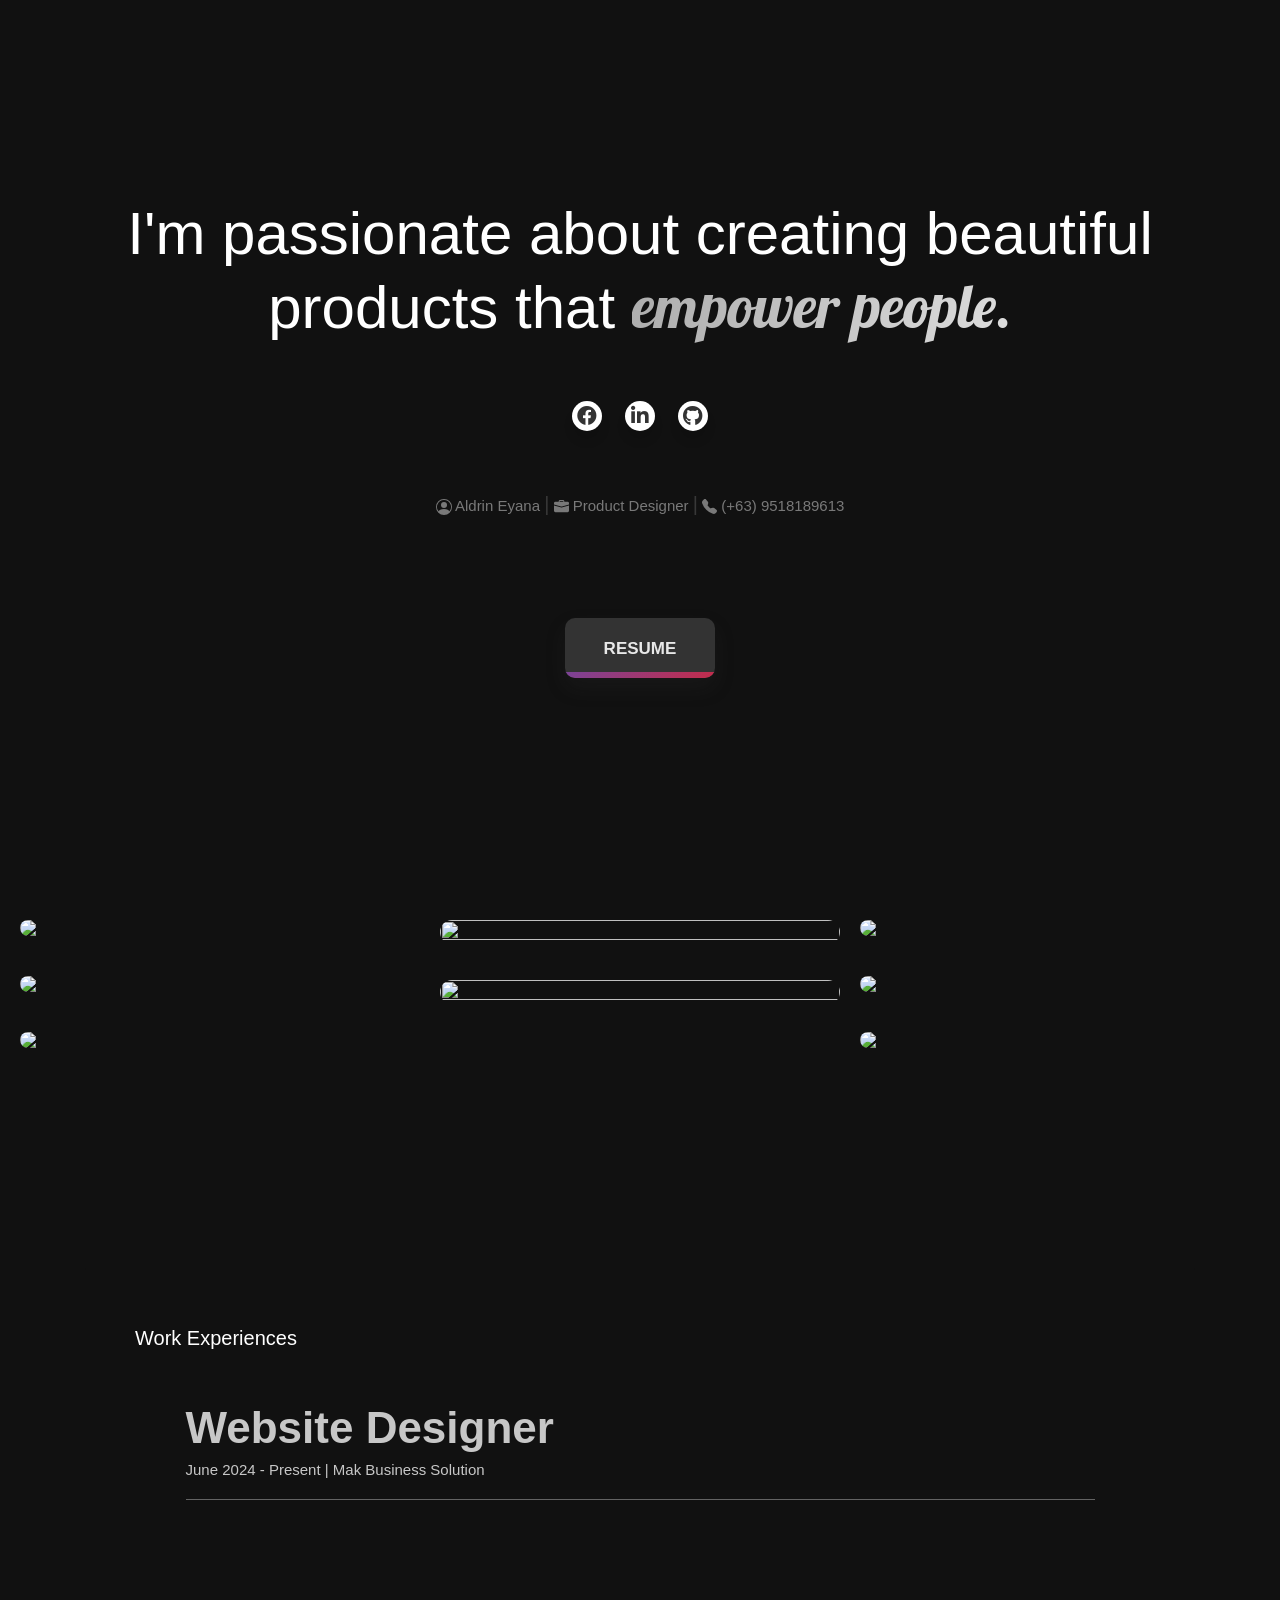
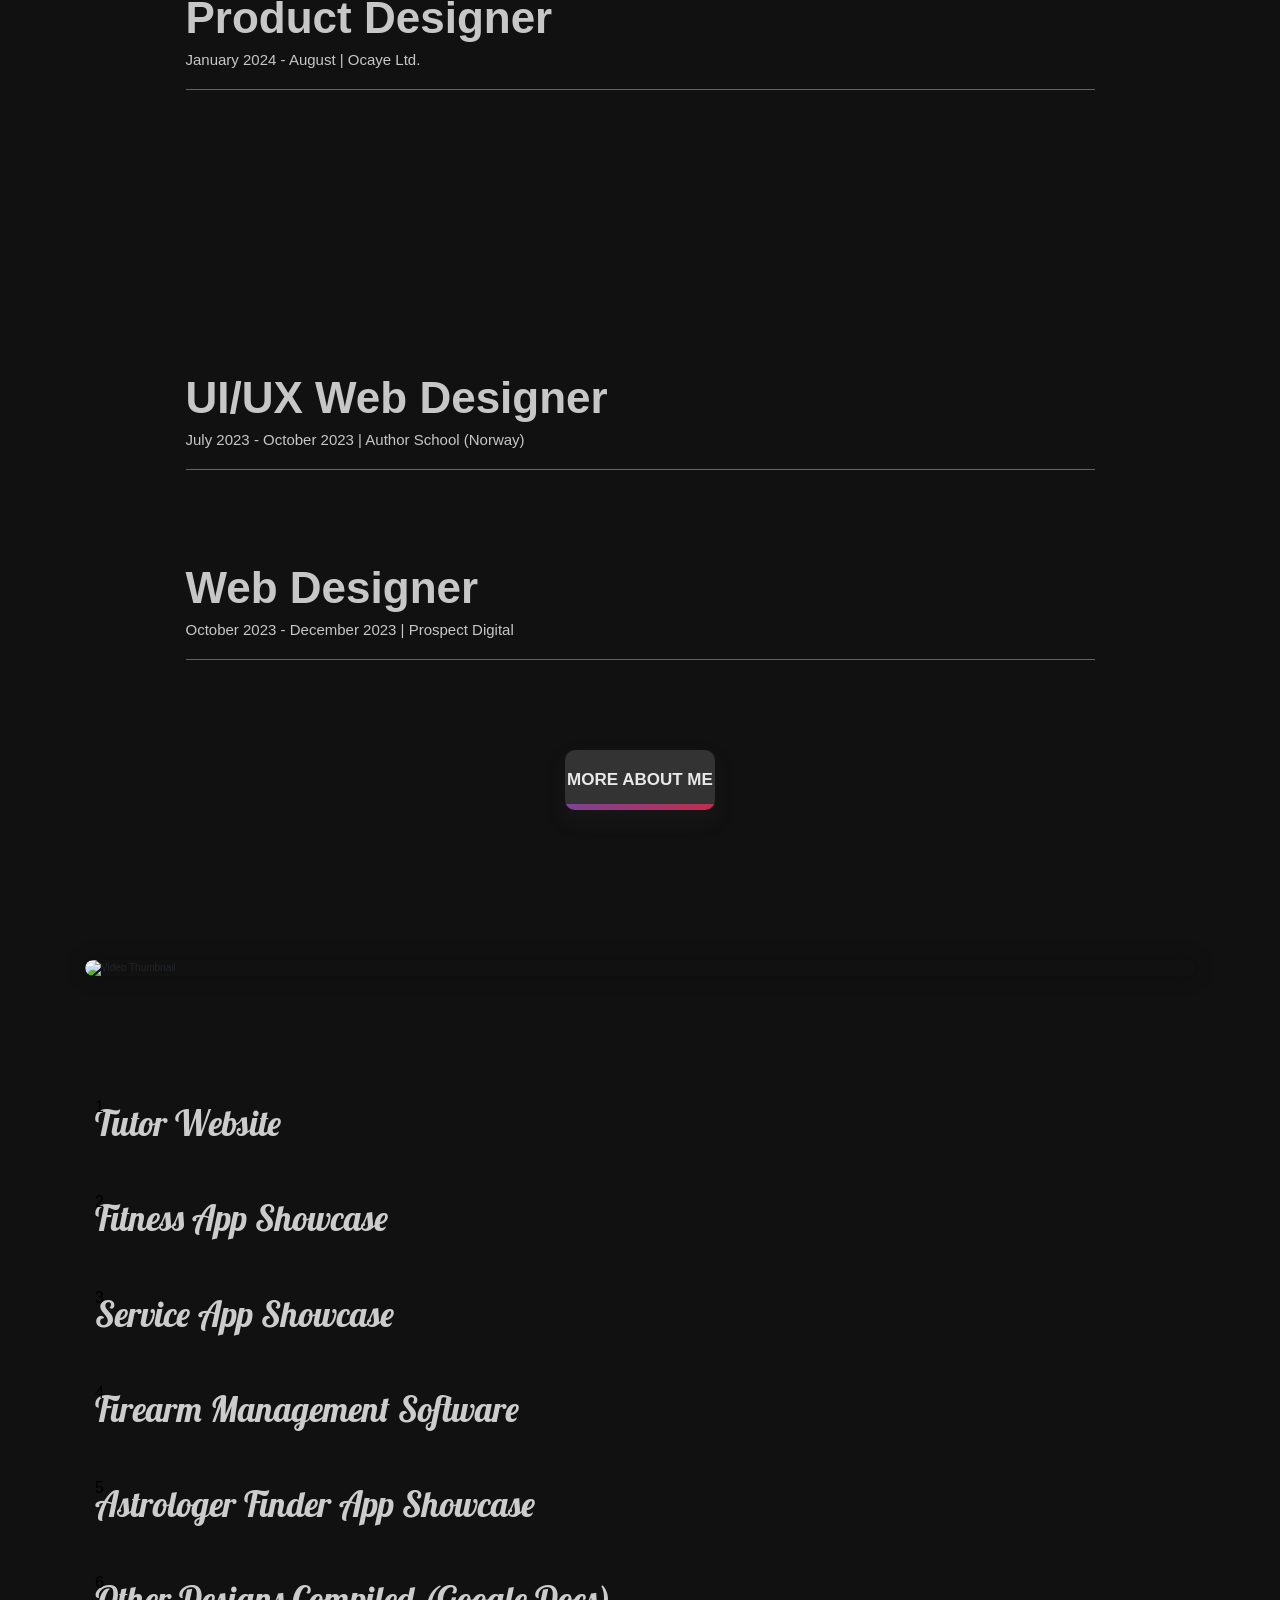
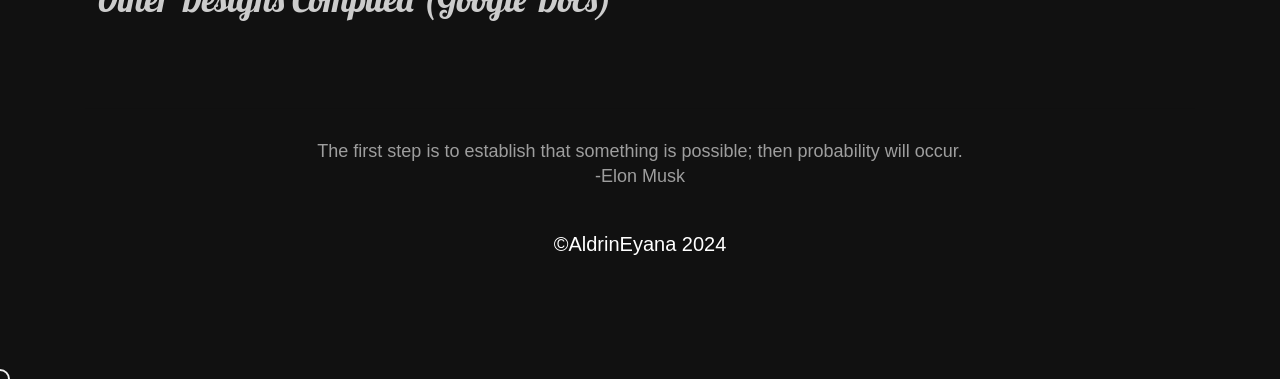
==== index.html @ d98427c7 "Update index.html" ====
<!DOCTYPE html>
<html lang="en">
   <head>
      <meta charset="UTF-8" />
      <meta http-equiv="X-UA-Compatible" content="IE=edge" />
      <meta name="viewport" content="width=device-width, initial-scale=1.0" />
      <!-- 
         - primary meta tags
         -->
      <title>Aldrin Eyana | Portfolio</title>
      <meta name="title" content="" />
      <meta name="description" content="" />
      <!-- 
         - favicon
         -->
      <link rel="shortcut icon" href="./favicon.svg" type="image/svg+xml" />
      <!-- 
         - custom css link
         -->
      <link rel="stylesheet" href="./assets/css/style.css" />
      <link rel="stylesheet" href="index.css">
      <link rel="stylesheet" href="./assets/css/bootstrap-side-modals" />
      <!-- SweetAlert CSS -->
      <link href="https://cdn.jsdelivr.net/npm/sweetalert2@10.16.6/dist/sweetalert2.min.css" rel="stylesheet">
      <!-- 
         - google font link
         -->
      <link rel="preconnect" href="https://fonts.googleapis.com" />
      <link rel="preconnect" href="https://fonts.gstatic.com" crossorigin />
      <link href="https://fonts.googleapis.com/css2?family=Jost:wght@400;500;600;700&display=swap" rel="stylesheet" />
      <!-- Font Awesome 5.15.1 CSS -->
      <link rel="stylesheet" href="https://cdnjs.cloudflare.com/ajax/libs/font-awesome/5.15.1/css/all.min.css" />
      <link href="https://cdn.jsdelivr.net/npm/bootstrap@5.3.3/dist/css/bootstrap.min.css" rel="stylesheet"
         integrity="sha384-QWTKZyjpPEjISv5WaRU9OFeRpok6YctnYmDr5pNlyT2bRjXh0JMhjY6hW+ALEwIH" crossorigin="anonymous" />
      <link rel="stylesheet" href="bootstrap-side-modals" />
      <!-- 
         - preload images
         -->
      <link rel="preload" as="image" href="./assets/images/hero-banner.png" />
      <link rel="stylesheet" href="https://cdn.jsdelivr.net/npm/bootstrap@4.6.0/dist/css/bootstrap.min.css" />
      <link rel="stylesheet" href="https://stackpath.bootstrapcdn.com/font-awesome/4.7.0/css/font-awesome.min.css" />
      <link rel="preconnect" href="https://fonts.googleapis.com" />
      <link rel="preconnect" href="https://fonts.gstatic.com" crossorigin />
      <link href="https://fonts.googleapis.com/css2?family=Concert+One&display=swap" rel="stylesheet" />
      <link rel="preconnect" href="https://fonts.googleapis.com" />
      <link rel="preconnect" href="https://fonts.gstatic.com" crossorigin />
      <link href="https://fonts.googleapis.com/css2?family=Great+Vibes&family=Lobster&family=Pacifico&display=swap"
         rel="stylesheet" />
      <script src="assets/js/script.js"></script>
       <!-- <script type="text/javascript" id="hs-script-loader" async defer src="//js-na1.hs-scripts.com/45563141.js"></script> -->

 <!-- Elfsight WhatsApp Chat | Untitled WhatsApp Chat -->
<script src="https://static.elfsight.com/platform/platform.js" async></script>
   </head>

   <div class="elfsight-app-01d2ca7a-fbf4-4eee-8827-c5cc1e001b99" data-elfsight-app-lazy></div>
   <body>
      <!-- Start of HubSpot Embed Code -->
      <!-- End of HubSpot Embed Code -->
      <!--Start of Tawk.to Script-->
      <!-- <script type="text/javascript">
         var Tawk_API=Tawk_API||{}, Tawk_LoadStart=new Date();
         (function(){
         var s1=document.createElement("script"),s0=document.getElementsByTagName("script")[0];
         s1.async=true;
         s1.src='https://embed.tawk.to/65e930008d261e1b5f69bbcf/1hobe70nu';
         s1.charset='UTF-8';
         s1.setAttribute('crossorigin','*');
         s0.parentNode.insertBefore(s1,s0);
         })();
         </script> -->
      <!--End of Tawk.to Script-->
      <!-- 
         - #HEADER
         -->
      <section class="section hero" id="home" aria-label="home">
         <div class="area">
            <ul class="circles">
               <li></li>
               <li></li>
               <li></li>
               <li></li>
               <li></li>
               <li></li>
               <li></li>
               <li></li>
               <li></li>
               <li></li>
            </ul>
            <div class="container1">
               <div class="hero-content">
                  <p class="section-text title name1"></p>
                  <h1 class="name">
                     I'm passionate about creating beautiful <br />
                     products that
                     <span class="line2"> empower people.</span>
                  </h1>
                  <div class="wrapper">
                     <a target="_blank" href="https://www.facebook.com/aldrineyana98" class="icon facebook">
                        <div class="tooltip">Facebook</div>
                        <span><i class="fab fa-facebook-f"></i></span>
                     </a>
                     <a target="_blank" href="https://www.linkedin.com/in/aldrin-eyana-1335ba26b/" class="icon instagram">
                        <div class="tooltip">LinkedIn</div>
                        <span><i class="fab fa-linkedin"></i></span>
                     </a>
                     <a target="_blank" href="https://github.com/YAPZORR" class="icon github">
                        <div class="tooltip">Github</div>
                        <span><i class="fab fa-github"></i></span>
                     </a>
                  </div>
                  <h3 class="main-name">
                     <svg xmlns="http://www.w3.org/2000/svg" width="16" height="16" fill="currentColor"
                        class="bi bi-person-circle" viewBox="0 0 16 16">
                        <path d="M11 6a3 3 0 1 1-6 0 3 3 0 0 1 6 0" />
                        <path fill-rule="evenodd"
                           d="M0 8a8 8 0 1 1 16 0A8 8 0 0 1 0 8m8-7a7 7 0 0 0-5.468 11.37C3.242 11.226 4.805 10 8 10s4.757 1.225 5.468 2.37A7 7 0 0 0 8 1" />
                     </svg>
                     Aldrin Eyana
                     <span class="divider">|</span>
                     <span class="sub-name">
                        <svg xmlns="http://www.w3.sorg/2000/svg" width="15" height="15" fill="currentColor"
                           class="bi bi-briefcase-fill" viewBox="0 0 16 16">
                           <path
                              d="M6.5 1A1.5 1.5 0 0 0 5 2.5V3H1.5A1.5 1.5 0 0 0 0 4.5v1.384l7.614 2.03a1.5 1.5 0 0 0 .772 0L16 5.884V4.5A1.5 1.5 0 0 0 14.5 3H11v-.5A1.5 1.5 0 0 0 9.5 1zm0 1h3a.5.5 0 0 1 .5.5V3H6v-.5a.5.5 0 0 1 .5-.5" />
                           <path
                              d="M0 12.5A1.5 1.5 0 0 0 1.5 14h13a1.5 1.5 0 0 0 1.5-1.5V6.85L8.129 8.947a.5.5 0 0 1-.258 0L0 6.85z" />
                        </svg>
                        Product Designer
                     </span>
                     <span class="divider">|</span>
                     <svg xmlns="http://www.w3.org/2000/svg" width="15" height="15" fill="currentColor"
                        class="bi bi-telephone-fill" viewBox="0 0 16 16">
                        <path fill-rule="evenodd"
                           d="M1.885.511a1.745 1.745 0 0 1 2.61.163L6.29 2.98c.329.423.445.974.315 1.494l-.547 2.19a.68.68 0 0 0 .178.643l2.457 2.457a.68.68 0 0 0 .644.178l2.189-.547a1.75 1.75 0 0 1 1.494.315l2.306 1.794c.829.645.905 1.87.163 2.611l-1.034 1.034c-.74.74-1.846 1.065-2.877.702a18.6 18.6 0 0 1-7.01-4.42 18.6 18.6 0 0 1-4.42-7.009c-.362-1.03-.037-2.137.703-2.877z" />
                     </svg>
                     (+63) 9518189613
                  </h3>
                  <a href="https://drive.google.com/file/d/1TAyb5X_wGf5dtT7Y1Hn2b3Nnw-lLpCvC/view?usp=sharing" target="_blank"> <button class="button"></button></a>
               </div>
            </div>
         </div>
      </section>

      
      <!-- Project Section -->
      <section class="project-section service has-shape" id="services" aria-label="service">
         <div class="album">
            <div class="responsive-container-block bg">
               <div class="responsive-container-block img-cont">
                  <div class="img img-container">
                     <img class="img blur-img" src="https://media0.giphy.com/media/v1.Y2lkPTc5MGI3NjExdjFnMWoyb2F2ZmZka202eDVpN2dmeWU2bmR5YXlybWo0cGFyd21tNyZlcD12MV9pbnRlcm5hbF9naWZfYnlfaWQmY3Q9Zw/3BlDZCAapaiPtyzpdC/giphy.gif" data-toggle="modal"
                        data-target="#right_modal_xl1" type="button" data-toggle="modal" data-target="#right_modal_xl1" />
                     <span data-toggle="modal" data-target="#right_modal_xl1" type="button" data-toggle="modal"
                        data-target="#right_modal_x1l" style="font-size: 2rem" class="eye-icon">View Details</span>
                  </div>
                  <div class="img img-container">
                     <img class="img blur-img" src="https://media2.giphy.com/media/v1.Y2lkPTc5MGI3NjExeHNtdmRzcGI5NHJwbnlxN3F5MWZoZHYwcnQ0MTZnaTNoOXBkb2QwaSZlcD12MV9pbnRlcm5hbF9naWZfYnlfaWQmY3Q9Zw/GCu4SdThLFBGdiq0Fl/giphy.gif" data-toggle="modal"
                        data-toggle="modal" data-target="#right_modal_xl2" type="button" data-toggle="modal"
                        data-target="#right_modal_xl2" />
                     <span data-toggle="modal" data-target="#right_modal_xl2" type="button" data-toggle="modal"
                        data-target="#right_modal_xl2" style="font-size: 2rem" class="eye-icon">View Details</span>
                  </div>
                  <div class="img img-container">
                     <img class="img img-last blur-img" src="https://media3.giphy.com/media/v1.Y2lkPTc5MGI3NjExZnlhdGluZHRvNHZld2g2cDh6YjltMnU1YjBqdDBrbmE1dXhzYnNhNiZlcD12MV9pbnRlcm5hbF9naWZfYnlfaWQmY3Q9Zw/GsAlsUoa3xLGgmX3wf/giphy.gif"
                        data-toggle="modal" data-toggle="modal" data-target="#right_modal_xl3" type="button" data-toggle="modal"
                        data-target="#right_modal_xl3" />
                     <span data-toggle="modal" data-target="#right_modal_xl3" type="button" data-toggle="modal"
                        data-target="#right_modal_xl3" style="font-size: 2rem" class="eye-icon">View Details</span>
                  </div>
               </div>
               <div class="responsive-container-block img-cont">
                  <div class="img img-container">
                     <img class="img img-big blur-img" src="https://media3.giphy.com/media/v1.Y2lkPTc5MGI3NjExYnI5bDlhbjR3cDJtYXNvbDZkejVwMDJidDhwNmowYjJ3N2FyMTNoayZlcD12MV9pbnRlcm5hbF9naWZfYnlfaWQmY3Q9Zw/7i1EV0Tj38DIKsWjyq/giphy.gif"
                        data-toggle="modal" data-toggle="modal" data-target="#right_modal_xl4" type="button" data-toggle="modal"
                        data-target="#right_modal_xl4" />
                     <span data-toggle="modal" data-target="#right_modal_xl4" type="button" data-toggle="modal"
                        data-target="#right_modal_xl4" style="font-size: 2rem" class="eye-icon">View Details</span>
                  </div>
                  <div class="img img-container">
                     <img class="img img-big img-last blur-img" src="https://media4.giphy.com/media/v1.Y2lkPTc5MGI3NjExbWd1MWxudXpiMnUyZGFkYXdoamU5cHAya2RrOWczdWprNHNnM3h4eiZlcD12MV9pbnRlcm5hbF9naWZfYnlfaWQmY3Q9Zw/M6vlcJFlLTKegNbNKm/source.gif"
                        data-toggle="modal" data-toggle="modal" data-target="#right_modal_xl5" type="button" data-toggle="modal"
                        data-target="#right_modal_xl5" />
                     <span data-toggle="modal" data-target="#right_modal_xl5" type="button" data-toggle="modal"
                        data-target="#right_modal_xl5" style="font-size: 2rem" class="eye-icon">View Details</span>
                  </div>
               </div>
               <div class="responsive-container-block img-cont">
                  <div class="img img-container">
                     <img class="img blur-img" src="https://media2.giphy.com/media/v1.Y2lkPTc5MGI3NjExMGNtYWYzNTAzYmMzZHYyMjc1bHFuY3lsYXN4ajc3MDlnaGF0dHVwOSZlcD12MV9pbnRlcm5hbF9naWZfYnlfaWQmY3Q9Zw/DVhhzSnK6fMibzfokd/giphy.gif"
                        data-toggle="modal" data-toggle="modal" data-target="#right_modal_xl6" type="button" data-toggle="modal"
                        data-target="#right_modal_xl6" />
                     <span data-toggle="modal" data-target="#right_modal_xl6" type="button" data-toggle="modal"
                        data-target="#right_modal_xl6" style="font-size: 2rem" class="eye-icon">View Details</span>
                  </div>
                  <div class="img img-container">
                     <img class="img blur-img" src="https://media1.giphy.com/media/v1.Y2lkPTc5MGI3NjExNmZvYXBvMHEzY2Fyb2Y1cnBmdWt2YmQ4b3VheHlzc2R5djNrMjNwYSZlcD12MV9pbnRlcm5hbF9naWZfYnlfaWQmY3Q9Zw/j1LVGX1wT8IOUbbtiB/giphy.gif" data-toggle="modal"
                        data-toggle="modal" data-target="#right_modal_xl7" type="button" data-toggle="modal"
                        data-target="#right_modal_xl7" />
                     <span data-toggle="modal" data-target="#right_modal_xl7" type="button" data-toggle="modal"
                        data-target="#right_modal_xl7" style="font-size: 2rem" class="eye-icon">View Details</span>
                  </div>
                  <div class="img img-container">
                     <img class="img blur-img" src="https://i.postimg.cc/4Nr30CWZ/chrome-ri-FEpx-Rznm.gif" data-toggle="modal"
                        data-toggle="modal" data-target="#right_modal_xl8" type="button" data-toggle="modal"
                        data-target="#right_modal_xl8" />
                     <span data-toggle="modal" data-target="#right_modal_xl8" type="button" data-toggle="modal"
                        data-target="#right_modal_xl8" style="font-size: 2rem" class="eye-icon">View Details</span>
                  </div>
               </div>
            </div>
         </div>
      </section>
      <!-- modal1 -->
      <div class="modal modal-right fade" id="right_modal_xl1" tabindex="-1" role="dialog"
         aria-labelledby="right_modal_xl1">
      <div class="modal-dialog modal-xl" role="document">
      <div class="modal-content">
      <div class="modal-header1">
         <button type="button" class="close" data-dismiss="modal" aria-label="Close" style="color: white">
         close
         </button>
      </div>
      <!-- modal 1 -->
      <div class="modal-body">
         <div class="modal-video2">
            <!-- Add responsive wrapper class to the video-wrapper1 div -->
            <div class="embed-responsive embed-responsive-16by9">
               <!-- Add responsive video class to the video-thumbnail1 img -->
               <img src="https://media3.giphy.com/media/v1.Y2lkPTc5MGI3NjExeDQ0MTltMXQza3R6ZnhpZDcwdG54MzZneHkyeDRjMmh3azcwbjdlaiZlcD12MV9pbnRlcm5hbF9naWZfYnlfaWQmY3Q9Zw/Lic2G90YZMkxhqTXEt/giphy.gif" alt="Video Thumbnail"
                  class="embed-responsive-item video-thumbnail1" />
            </div>
         </div>
         <h5 class="modal-title">ORDERCAKE APP</h5>
         <br />
         <div class="table-center">
            <table>
               <thead>
                  <tr>
                     <th class="table-head" scope="col">Service</th>
                     <th class="table-head" scope="col">Deliverables</th>
                     <th class="table-head" scope="col">Links</th>
                     <th class="table-head" scope="col">Status</th>
                  </tr>
               </thead>
               <tbody>
                  <tr>
                     <td data-label="Account">Landing Page Design</td>
                     <td data-label="Due Date">Website and Application</td>
                     <td data-label="Amount">
                        <a class="links" href="https://ordercake.app/artist-app/" target="_blank">
                           Website
                           <svg xmlns="http://www.w3.org/2000/svg" width="16" height="16" fill="currentColor"
                              class="bi bi-arrow-right-short" viewBox="0 0 16 16">
                              <path fill-rule="evenodd"
                                 d="M4 8a.5.5 0 0 1 .5-.5h5.793L8.146 5.354a.5.5 0 1 1 .708-.708l3 3a.5.5 0 0 1 0 .708l-3 3a.5.5 0 0 1-.708-.708L10.293 8.5H4.5A.5.5 0 0 1 4 8" />
                           </svg>
                        </a>
                     </td>
                     <td data-label="Amount">In Development</td>
                  </tr>
                  <tr>
                     <td scope="row" data-label="Account">Mobile App Design</td>
                     <td data-label="Due Date"></td>
                     <td data-label="Amount"></td>
                  </tr>
                  <tr>
                     <td scope="row" data-label="Account">Interface Design</td>
                     <td data-label="Due Date"></td>
                     <td data-label="Amount"></td>
                  </tr>
                  <tr>
                     <td scope="row" data-label="Acount">
                        User Experience Design
                     </td>
                     <td data-label="Due Date"></td>
                     <td data-label="Amount"></td>
                  </tr>
               </tbody>
            </table>
            <hr class="solid" />
            <div class="description">
               <h2 class="sub-description">
                  Embark On A Feature-Rich Adventure With Our App, Sparking
                  Endless Possibilities!
               </h2>
               <br />
               <hr class="solid1" />
               <br />
               <h2>Audience</h2>
               <br />
               <p>
                  OrderCake is a white-label app designed for cake bakers and
                  enthusiasts. It offers a user-friendly interface, customizable
                  features, and a seamless experience for designing, ordering,
                  and enjoying cakes. This versatile platform aims to
                  revolutionize the cake industry by catering to the unique
                  needs of both professionals and consumers, making the entire
                  process enjoyable and efficient.
               </p>
               <br />
               <h2>Challenges and Solutions.</h2>
               <br />
               <p>
                  Recognizing the challenges in engaging clients to design and
                  order cakes through both our website and app, we've
                  strategically devised a solution. Our approach involves the
                  creation of a neutral and user-friendly app, designed to
                  captivate a broader audience within the cake industry. This
                  innovative solution aims to streamline the process, making it
                  more accessible and engaging for clients to unleash their
                  creativity and seamlessly place cake orders. By implementing
                  this neutral app, we anticipate a substantial increase in
                  client participation, fostering a more dynamic and interactive
                  experience in the ever-evolving world of cake design and
                  ordering.
               </p>
            </div>
            <div class="modal-video2">
               <!-- Add responsive wrapper class to the video-wrapper1 div -->
               <div class="embed-responsive embed-responsive-16by9">
                  <!-- Add responsive video class to the video-thumbnail1 img -->
                  <img src="https://i.postimg.cc/7L1QQGLp/chrome-o-FNbm-Yqzj-S.gif" alt="Video Thumbnail"
                     class="embed-responsive-item video-thumbnail1 video-phone" style="height: 80%" />
               </div>
            </div>
            <hr class="solid" />
            <div class="description">
               <h2 class="sub-description">
                  OrderCake App - A white-label app designed for cake bakers and
                  consumers.
               </h2>
               <p class="faq-content">
                  <svg xmlns="http://www.w3.sorg/2000/svg" width="15" height="15" fill="currentColor"
                     class="bi bi-briefcase-fill" viewBox="0 0 16 16">
                     <path
                        d="M6.5 1A1.5 1.5 0 0 0 5 2.5V3H1.5A1.5 1.5 0 0 0 0 4.5v1.384l7.614 2.03a1.5 1.5 0 0 0 .772 0L16 5.884V4.5A1.5 1.5 0 0 0 14.5 3H11v-.5A1.5 1.5 0 0 0 9.5 1zm0 1h3a.5.5 0 0 1 .5.5V3H6v-.5a.5.5 0 0 1 .5-.5" />
                     <path
                        d="M0 12.5A1.5 1.5 0 0 0 1.5 14h13a1.5 1.5 0 0 0 1.5-1.5V6.85L8.129 8.947a.5.5 0 0 1-.258 0L0 6.85z" />
                  </svg>
                  Ocaye Ltd. <br />
                  <br />
               </p>
               <hr class="solid1" />
               <br />
               <h2>Introducing Enhanced Collaborative Design:</h2>
               <br />
               <p>
                  In our continuous efforts to elevate the user experience,
                  we're excited to unveil a groundbreaking feature—Enhanced
                  Collaborative Design. This innovative addition empowers
                  clients to collaborate seamlessly in real-time, enabling them
                  to co-create unique cake designs effortlessly.
               </p>
               <br />
               <h2>Collaborative Innovation in Action:</h2>
               <br />
               <p>
                  I am actively collaborating with my manager to seamlessly
                  transform their vision into reality. Despite the ongoing
                  development phase of the project, I am engaged in a collective
                  effort with other skilled Flutter programmers. Together, we
                  are working cohesively to enhance and refine the project,
                  ensuring that every aspect aligns with the envisioned idea.
                  This collaborative approach not only promotes a dynamic and
                  efficient workflow but also contributes to the overall success
                  and innovation of the project.
               </p>
               <BR></BR>
               <h2>Design System</h2>
               <br />
               <div class="modal-video2">
                  <!-- Add responsive wrapper class to the video-wrapper1 div -->
                  <div class="embed-responsive embed-responsive-16by9">
                     <!-- Add responsive video class to the video-thumbnail1 img -->
                     <img src="https://i.postimg.cc/mZVbypCR/Thumbnail-Vibes-1.png" alt="Video Thumbnail"
                        class="embed-responsive-item video-thumbnail1 video-phone" />
                  </div>
               </div>
               <div id="work" class="section">
                  <div class="container">
                     <div class="row">
                        <div class="col-md-12 wow bounce">
                           <h2>What I did</h2>
                           <br><br>
                        </div>
                     </div>
                     <div class="row">
                        <div class="col-md-6 col-xs-11 wow fadeInUp" data-wow-delay="0.6s">
                           <div class="media">
                              <div class="media-body">
                                 <h3 class="media-heading">
                                    <i class="fa">1</i><br><br> Meeting and Design Discussion
                                 </h3>
                                 <p class="process">
                                    I participated in a team discussion to outline the app's process
                                    and features. Collaboratively, we deliberated on the intricate
                                    details to ensure a comprehensive approach. Our goal was to enhance
                                    functionality and user experience, paving the way for a successful
                                    and innovative application.
                                 </p>
                              </div>
                           </div>
                        </div>
                        <div class="col-md-6 work-divider col-xs-11 wow fadeInUp" data-wow-delay="0.6s">
                           <div class="media">
                              <div class="media-body">
                                 <h3 class="media-heading">
                                    <i class="fa ">2</i> <br><br>Searching design inspiration
                                 </h3>
                                 <p class="process">I often seek design inspiration for unfamiliar projects. 
                                    The concept of a white-label app is novel to me, and exploring its possibilities
                                    adds an exciting dimension to my design exploration.
                                 </p>
                              </div>
                           </div>
                        </div>
                        <div class="col-md-6  col-xs-11 wow fadeInUp" data-wow-delay="0.6s">
                           <div class="media">
                              <div class="media-body">
                                 <h3 class="media-heading">
                                    <i class="fa ">3</i> <br><br>WireFraming
                                 </h3>
                                 <p class="process">In the majority of my projects, I typically craft low-fidelity
                                    designs to elucidate the user process effectively. These simplified 
                                    representations serve as a concise yet comprehensive means of conveying the
                                    intended user journey and system interactions.
                                 </p>
                              </div>
                           </div>
                        </div>
                        <div class="col-md-6  work-divider col-xs-11 wow fadeInUp" data-wow-delay="0.6s">
                           <div class="media">
                              <div class="media-body">
                                 <h3 class="media-heading">
                                    <i class="fa ">4</i> <br><br>High Fidelity Design
                                 </h3>
                                 <p class="process">Transitioning from low fidelity, I elevate my design approach to high 
                                    fidelity, incorporating detailed visual elements, polished aesthetics, and precise interactions.
                                    This refined stage ensures a more accurate representation of the final product, offering a 
                                    comprehensive and visually compelling user experience.
                                 </p>
                              </div>
                           </div>
                        </div>
                     </div>
                  </div>
               </div>
               <br />
               <h2>What I Learned About the Project</h2>
               <br />
               <p>
                  I've learned the importance of meticulously paying attention to every detail of a project. Additionally, 
                  I've honed the skill of integrating research and seeking design inspiration, particularly for unfamiliar 
                  projects. This approach ensures a comprehensive understanding and a well-rounded execution of design concepts.
               </p>
               <br>
               <br>
               <hr class="solid1" />
               <h2 class="sub-description other-projects">
                  <br>
                  You Can Also Visit My Other Related Design Projects
               </h2>
               <div id="work" class="section">
                  <div class="container">
                     <div class="row">
                        <div class="col-md-6 col-xs-11 wow fadeInUp" data-wow-delay="0.6s">
                           <div class="media">
                              <div class="media-body">
                                 <ul class="custom-list">
                                    <li class="custom-item">
                                       <a href="https://www.figma.com/file/FGO12Vx5hjAI4sgnK1OdrP/Agentone-App-(1)?type=design&node-id=0-1&mode=design&t=eqLLlXqlwR3aREmp-0" target="_blank" rel="noopener noreferrer"><img class="project-list" src="https://i.postimg.cc/HLFBN9rV/chrome-ye1-XFGl-PBw.gif" alt="Placeholder Image"></a> 
                                       <h3 class="list-title">
                                          Real Estate App <br> 
                                          <span>
                                             <p>White Label App 2024</p>
                                          </span>
                                       </h3>
                                    </li>
                                 </ul>
                              </div>
                           </div>
                        </div>
                        <div class="col-md-6 col-xs-11 wow fadeInUp" data-wow-delay="0.6s">
                           <div class="media">
                              <div class="media-body">
                                 <ul class="custom-list">
                                    <li class="custom-item">
                                       <a href="https://play.google.com/store/apps/details?id=com.apps2030.apps2030" target="_blank" rel="noopener noreferrer"><img class="project-list" src="https://i.postimg.cc/T3LvyfJK/chrome-QTw-Jj-C0-TLC.gif" alt="Placeholder Image"></a> 
                                       <h3 class="list-title">
                                          2030 App <br> 
                                          <span>
                                             <p>Service App</p>
                                          </span>
                                       </h3>
                                    </li>
                                 </ul>
                              </div>
                           </div>
                        </div>
                        <div class="col-md-6 col-xs-11 wow fadeInUp" data-wow-delay="0.6s">
                           <div class="media">
                              <div class="media-body">
                                 <ul class="custom-list">
                                    <li class="custom-item">
                                       <a href="https://play.google.com/store/apps/details?id=com.driverahli.driverahli" target="_blank" rel="noopener noreferrer"><img class="project-list" src="https://i.postimg.cc/xjs1PChQ/Screenshot-2024-03-14-191048.png" alt="Placeholder Image"></a>
                                       <h3 class="list-title">
                                          Driver Your Name <br> 
                                          <span>
                                             <p>White Label App 2024</p>
                                          </span>
                                       </h3>
                                    </li>
                                 </ul>
                              </div>
                           </div>
                        </div>
                        <div class="col-md-6 col-xs-11 wow fadeInUp" data-wow-delay="0.6s">
                           <div class="media">
                              <div class="media-body">
                                 <ul class="custom-list">
                                    <li class="custom-item">
                                       <a href="https://www.figma.com/file/iq7cw9XuxCSz1lYuKBIkVT/School-App?type=design&node-id=0-1&mode=design&t=WKafYOPQsnbu6DoI-0" target="_blank" rel="noopener noreferrer"><img class="project-list" src="https://i.postimg.cc/4x9Q0LCJ/Screenshot-2024-03-14-175532.png" alt="Placeholder Image"></a>
                                       <h3 class="list-title">
                                          Student Monitoring App <br> 
                                          <span>
                                             <p>school app</p>
                                          </span>
                                       </h3>
                                    </li>
                                 </ul>
                              </div>
                           </div>
                        </div>
                     </div>
                  </div>
               </div>
               <div>
                  <div class="carousel ">
                     <ul class="slides">
                        <input type="radio" name="radio-buttons" id="img-7" checked />
                        <li class="slide-container">
                           <div class="slide-image">
                              <img  class="img-fluid" src="https://i.postimg.cc/s2wF466b/Group-20-Copy.png">
                           </div>
                           <div class="carousel-controls">
                              <label for="img-12" class="prev-slide">
                              <span>&lsaquo;</span>
                              </label>
                              <label for="img-8" class="next-slide">
                              <span>&rsaquo;</span>
                              </label>
                           </div>
                        </li>
                        <input type="radio" name="radio-buttons" id="img-8" />
                        <li class="slide-container">
                           <div class="slide-image">
                              <img class="img-fluid" src="https://i.postimg.cc/NGyMLmLQ/Group-21.png">
                           </div>
                           <div class="carousel-controls">
                              <label for="img-7" class="prev-slide">
                              <span>&lsaquo;</span>
                              </label>
                              <label for="img-9" class="next-slide">
                              <span>&rsaquo;</span>
                              </label>
                           </div>
                        </li>
                        <input type="radio" name="radio-buttons" id="img-9" />
                        <li class="slide-container">
                           <div class="slide-image">
                              <img class="img-fluid" src="https://i.postimg.cc/MHfhxW68/Group-18-1-Copy.png">
                           </div>
                           <div class="carousel-controls">
                              <label for="img-9" class="prev-slide">
                              <span>&lsaquo;</span>
                              </label>
                              <label for="img-10" class="next-slide">
                              <span>&rsaquo;</span>
                              </label>
                           </div>
                        </li>
                        <input type="radio" name="radio-buttons" id="img-10" />
                        <li class="slide-container">
                           <div class="slide-image">
                              <img class="img-fluid" src="https://i.postimg.cc/8552KRxc/Group-14-1.png">
                           </div>
                           <div class="carousel-controls">
                              <div class="carousel-controls">
                                 <label for="img-9" class="prev-slide">
                                 <span>&lsaquo;</span>
                                 </label>
                                 <label for="img-11" class="next-slide">
                                 <span>&rsaquo;</span>
                                 </label>
                              </div>
                        </li>
                        <input type="radio" name="radio-buttons" id="img-11" />
                        <li class="slide-container">
                        <div class="slide-image">
                        <img class="img-fluid" src="https://i.postimg.cc/mD500cGw/Group-11-1-Copy.png">
                        </div>
                        <div class="carousel-controls">
                        <div class="carousel-controls">
                        <label for="img-10" class="prev-slide">
                        <span>&lsaquo;</span>
                        </label>
                        <label for="img-12" class="next-slide">
                        <span>&rsaquo;</span>
                        </label>
                        </div>
                        </li>
                        <input type="radio" name="radio-buttons" id="img-12" />
                        <li class="slide-container">
                        <div class="slide-image">
                        <img class="img-fluid" src="https://i.postimg.cc/zGwYVXnz/f3-1.png">
                        </div>
                        <div class="carousel-controls">
                        <div class="carousel-controls">
                        <label for="img-11" class="prev-slide">
                        <span>&lsaquo;</span>
                        </label>
                        <label for="img-7" class="next-slide">
                        <span>&rsaquo;</span>
                        </label>
                        </div>
                        </li>
                        <div class="carousel-dots">
                        <label for="img-7" class="carousel-dot" id="img-dot-7"></label>
                        <label for="img-8" class="carousel-dot" id="img-dot-8"></label>
                        <label for="img-9" class="carousel-dot" id="img-dot-9"></label>
                        <label for="img-10" class="carousel-dot" id="img-dot-10"></label>
                        <label for="img-11" class="carousel-dot" id="img-dot-11"></label>
                        <label for="img-12" class="carousel-dot" id="img-dot-12"></label>
                        </div>
                     </ul>
                     </div>
                     </div>
                     </div>
                  </div>
               </div>
            </div>
         </div>
      </div>
      <!-- end of modal -->
      <!-- modal2 -->
      <div class="modal modal-right fade" id="right_modal_xl2" tabindex="-1" role="dialog"
         aria-labelledby="right_modal_xl2">
      <div class="modal-dialog modal-xl" role="document">
      <div class="modal-content">
      <div class="modal-header1">
         <button type="button" class="close" data-dismiss="modal" aria-label="Close" style="color: white">
         close
         </button>
      </div>
      <!-- modal 1 -->
      <div class="modal-body">
         <div class="modal-video2">
            <!-- Add responsive wrapper class to the video-wrapper1 div -->
            <div class="embed-responsive embed-responsive-16by9">
               <!-- Add responsive video class to the video-thumbnail1 img -->
               <img src="https://i.postimg.cc/SRk6qsHt/chrome-v0z-Bk-Xo-BW0.gif" alt="Video Thumbnail"
                  class="embed-responsive-item video-thumbnail1" />
            </div>
         </div>
         <h5 class="modal-title">Miles Car Rental</h5>
         <br />
         <div class="table-center">
            <table>
               <thead>
                  <tr>
                     <th class="table-head" scope="col">Service</th>
                     <th class="table-head" scope="col">Deliverables</th>
                     <th class="table-head" scope="col">Links</th>
                     <th class="table-head" scope="col">Status</th>
                  </tr>
               </thead>
               <tbody>
                  <tr>
                     <td data-label="Account">Landing Page Design</td>
                     <td data-label="Due Date">Website</td>
                     <td data-label="Amount">
                        <a class="links" href="https://www.figma.com/design/M2Lx3gwAISDJANETjwDV4V/bahrainmilesrentals.com?node-id=1-2&t=VFyClrI83zmF6zrI-0" target="_blank">
                           Project Link
                           <svg xmlns="http://www.w3.org/2000/svg" width="16" height="16" fill="currentColor"
                              class="bi bi-arrow-right-short" viewBox="0 0 16 16">
                              <path fill-rule="evenodd"
                                 d="M4 8a.5.5 0 0 1 .5-.5h5.793L8.146 5.354a.5.5 0 1 1 .708-.708l3 3a.5.5 0 0 1 0 .708l-3 3a.5.5 0 0 1-.708-.708L10.293 8.5H4.5A.5.5 0 0 1 4 8" />
                           </svg>
                        </a>
                     </td>
                     <td data-label="Amount">In Development</td>
                  </tr>
                  <tr>
                     <td scope="row" data-label="Account">Interface Design</td>
                     <td data-label="Due Date"></td>
                     <td data-label="Amount"></td>
                  </tr>
                  <tr>
                     <td scope="row" data-label="Account"> User Experience Design</td>
                     <td data-label="Due Date"></td>
                     <td data-label="Amount"></td>
                  </tr>
                  <tr>
                     <td scope="row" data-label="Acount">
                     </td>
                     <td data-label="Due Date"></td>
                     <td data-label="Amount"></td>
                  </tr>
               </tbody>
            </table>
            <hr class="solid" />
            <div class="description">
               <h2 class="sub-description">
                  Explore the freedom of car rental with Miles Car Rental.
               </h2>
               <br />
               <hr class="solid1" />
               <br />
               <h2>Audience</h2>
               <br />
               <p>
                  The primary target demographic of this website is comprised of individuals who are 
                  interested in either renting a car for short-term use or subscribing to a monthly 
                  payment plan to access and utilize a vehicle over an extended period. These individuals 
                  may include travelers seeking temporary transportation solutions, urban dwellers looking 
                  for convenient mobility options without the commitment of car ownership, or professionals 
                  in need of flexible transportation arrangements. By catering to the needs of this diverse 
                  audience, our platform aims to provide a seamless and efficient process for securing rental 
                  vehicles or subscription-based car services, ensuring maximum convenience and satisfaction 
                  for our users.
               </p>
               <br />
               <div class="modal-video2">
                  <!-- Add responsive wrapper class to the video-wrapper1 div -->
                  <div class="embed-responsive embed-responsive-16by9">
                     <!-- Add responsive video class to the video-thumbnail1 img -->
                     <img src="https://media1.giphy.com/media/v1.Y2lkPTc5MGI3NjExeDRtN2pidjYxdXQyOGQzN2c5eGFwdTljYzNwdDQyY3Zyc3h3b3B6NyZlcD12MV9pbnRlcm5hbF9naWZfYnlfaWQmY3Q9Zw/heZ1fG9sddY8MXe9Wi/giphy.gif" alt="Video Thumbnail"
                        class="embed-responsive-item video-thumbnail1 video-phone" style="height: 80%" />
                  </div>
               </div>
               <br>
               <div class="modal-video2">
                  <!-- Add responsive wrapper class to the video-wrapper1 div -->
                  <div class="embed-responsive embed-responsive-16by9">
                     <!-- Add responsive video class to the video-thumbnail1 img -->
                     <img src="https://i.postimg.cc/zGNQYtWF/chrome-7-Ijv-BVp-Lx-Z.gif" alt="Video Thumbnail"
                        class="embed-responsive-item video-thumbnail1 video-phone" style="height: 80%" />
                  </div>
               </div>
               <br>
               <h2>Challenges and Solutions.</h2>
               <br />
               <p>
                  <strong> Challenges:</strong> <br>
                  1. Designing an intuitive and visually appealing user interface that simplifies the car rental or subscription process. <br>
                  2. Ensuring a seamless user experience across different devices and screen sizes. <br>
                  3. Incorporating features that enhance user engagement and satisfaction, such as interactive vehicle browsing and easy booking/payment options. <br>
                  <strong>Solutions:</strong> <br>
                  1. Conduct thorough user research to understand preferences and pain points, informing the design process. <br>
                  2. Prioritize simplicity and clarity in the interface design, with clear navigation and prominent call-to-action buttons. <br>
                  3. Utilize responsive design principles to ensure optimal viewing and interaction experiences on desktops, tablets, and smartphones. <br>
                  4. Implement user-friendly features like filtering options, live chat support, and personalized recommendations to enhance usability and satisfaction. <br>
               </p>
            </div>
            <div class="modal-video2">
               <!-- Add responsive wrapper class to the video-wrapper1 div -->
               <div class="embed-responsive embed-responsive-16by9">
                  <!-- Add responsive video class to the video-thumbnail1 img -->
                  <img src="https://i.postimg.cc/TwqJh1qy/chrome-k-Wpmp-Do0-Pe.gif" alt="Video Thumbnail"
                     class="embed-responsive-item video-thumbnail1 video-phone" style="height: 80%" />
               </div>
            </div>
            <br>
            <div class="modal-video2">
               <!-- Add responsive wrapper class to the video-wrapper1 div -->
               <div class="embed-responsive embed-responsive-16by9">
                  <!-- Add responsive video class to the video-thumbnail1 img -->
                  <img src=" https://i.postimg.cc/J7xw4Wrd/chrome-Qudkp-E0d-Bg.gif" alt="Video Thumbnail"
                     class="embed-responsive-item video-thumbnail1 video-phone" style="height: 80%" />
               </div>
            </div>
            <br>
            <hr class="solid" />
            <div class="description">
               <h2 class="sub-description">
                  Miles Car Rental - Bahrain
               </h2>
               <p class="faq-content">
                  <svg xmlns="http://www.w3.sorg/2000/svg" width="15" height="15" fill="currentColor"
                     class="bi bi-briefcase-fill" viewBox="0 0 16 16">
                     <path
                        d="M6.5 1A1.5 1.5 0 0 0 5 2.5V3H1.5A1.5 1.5 0 0 0 0 4.5v1.384l7.614 2.03a1.5 1.5 0 0 0 .772 0L16 5.884V4.5A1.5 1.5 0 0 0 14.5 3H11v-.5A1.5 1.5 0 0 0 9.5 1zm0 1h3a.5.5 0 0 1 .5.5V3H6v-.5a.5.5 0 0 1 .5-.5" />
                     <path
                        d="M0 12.5A1.5 1.5 0 0 0 1.5 14h13a1.5 1.5 0 0 0 1.5-1.5V6.85L8.129 8.947a.5.5 0 0 1-.258 0L0 6.85z" />
                  </svg>
                  Ocaye Ltd. <br />
                  <br />
               </p>
               <hr class="solid1" />
               <br />
               <h2>Introducing Enhanced Collaborative Design:</h2>
               <br />
               <p>
                  This approach streamlines communication and decision-making among diverse stakeholders in the design process. By utilizing real-time collaboration tools and regular workshops, we ensure every voice is heard and ideas are quickly iterated upon. With clear roles and a culture of openness to feedback, we foster efficiency and innovation in our design practices.
               </p>
               <br />
               <h2>Collaborative Innovation in Action:</h2>
               <br />
               <p>
                  By fostering teamwork and cross-disciplinary collaboration, we enhance our website's user experience and service offerings. Through open communication and partnership with external stakeholders, we continually refine our platform to meet evolving customer needs and market demands.
               </p>
               <BR></BR>
               <h2>Design System</h2>
               <br />
               <div class="modal-video2">
                  <!-- Add responsive wrapper class to the video-wrapper1 div -->
                  <div class="embed-responsive embed-responsive-16by9">
                     <!-- Add responsive video class to the video-thumbnail1 img -->
                     <img src="https://i.postimg.cc/76zLRbwt/Behance-page.png" alt="Video Thumbnail"
                        class="embed-responsive-item video-thumbnail1 video-phone" />
                  </div>
               </div>
               <div id="work" class="section">
                  <div class="container">
                     <div class="row">
                        <div class="col-md-12 wow bounce">
                           <h2>What I did</h2>
                           <br><br>
                        </div>
                     </div>
                     <div class="row">
                        <div class="col-md-6 col-xs-11 wow fadeInUp" data-wow-delay="0.6s">
                           <div class="media">
                              <div class="media-body">
                                 <h3 class="media-heading">
                                    <i class="fa">1</i><br><br> Meeting and Design Discussion
                                 </h3>
                                 <p class="process">
                                    I participated in a team discussion to outline the Website's process
                                    and features. Collaboratively, we deliberated on the intricate
                                    details to ensure a comprehensive approach. Our goal was to enhance
                                    functionality and user experience, paving the way for a successful
                                    and innovative application.
                                 </p>
                              </div>
                           </div>
                        </div>
                        <div class="col-md-6 work-divider col-xs-11 wow fadeInUp" data-wow-delay="0.6s">
                           <div class="media">
                              <div class="media-body">
                                 <h3 class="media-heading">
                                    <i class="fa ">2</i> <br><br>WireFraming
                                 </h3>
                                 <p class="process">In the majority of my projects, I typically craft low-fidelity
                                    designs to elucidate the user process effectively. These simplified 
                                    representations serve as a concise yet comprehensive means of conveying the
                                    intended user journey and system interactions.
                                 </p>
                              </div>
                           </div>
                        </div>
                        <div class="col-md-6  col-xs-11 wow fadeInUp" data-wow-delay="0.6s">
                           <div class="media">
                              <div class="media-body">
                                 <h3 class="media-heading">
                                    <i class="fa ">3</i> <br><br>High Fidelity Design
                                 </h3>
                                 <p class="process">Transitioning from low fidelity, I elevate my design approach to high 
                                    fidelity, incorporating detailed visual elements, polished aesthetics, and precise interactions.
                                    This refined stage ensures a more accurate representation of the final product, offering a 
                                    comprehensive and visually compelling user experience.   
                                 </p>
                              </div>
                           </div>
                        </div>
                        <div class="col-md-6  work-divider col-xs-11 wow fadeInUp" data-wow-delay="0.6s">
                           <div class="media">
                              <div class="media-body">
                                 <h3 class="media-heading">
                                    <i class="fa ">4</i> <br><br>Prototyping 
                                 </h3>
                                 <p class="process">As part of the design process, I've created a prototype to 
                                    demonstrate the banner interaction on our car rental website. In 
                                    this prototype, users can see how the banner smoothly transitions 
                                    between different promotional offers or important announcements.
                                    By clicking on the banner, users can access more details or take 
                                    action, such as booking a car or exploring available subscription p
                                    lans. This interactive feature enhances user engagement and f
                                    acilitates seamless navigation, providing a more intuitive and dyna
                                    mic browsing experience for our website visitors.
                                 </p>
                              </div>
                           </div>
                        </div>
                     </div>
                  </div>
               </div>
               <br />
               <h2>What I Learned About the Project</h2>
               <br />
               <p>
                  I've gained insights into the significance of ensuring user-friendly website design, prioritizing clarity and simplicity to enhance the user experience. Additionally, I've recognized the importance of maintaining consistency in branding elements such as color schemes, banners, and logos, as they contribute to a cohesive and professional appearance across the platform.
               </p>
               <br>
               <br>
               <hr class="solid1" />
               <h2 class="sub-description other-projects">
                  <br>
                  You Can Also Visit My Other Related Design Projects
               </h2>
               <div id="work" class="section">
                  <div class="container">
                     <div class="row">
                        <div class="col-md-6 col-xs-11 wow fadeInUp" data-wow-delay="0.6s">
                           <div class="media">
                              <div class="media-body">
                                 <ul class="custom-list">
                                    <li class="custom-item">
                                       <a href="https://2030apps.com/about-us/" target="_blank"><img class="project-list" src="https://i.postimg.cc/1zV5z86y/Screenshot-2024-03-14-173328.png" alt="Placeholder Image"></a>
                                       <h3 class="list-title">
                                          2030 App Website <br> 
                                          <span>
                                             <p>App Showcase</p>
                                          </span>
                                       </h3>
                                    </li>
                                 </ul>
                              </div>
                           </div>
                        </div>
                        <div class="col-md-6 col-xs-11 wow fadeInUp" data-wow-delay="0.6s">
                           <div class="media">
                              <div class="media-body">
                                 <ul class="custom-list">
                                    <li class="custom-item">
                                       <a href="https://driveryourname.com/" target="_blank" rel="noopener noreferrer"><img class="project-list" src="https://i.postimg.cc/ZRrbrXVg/Screenshot-2024-03-14-173418.png" alt="Placeholder Image"></a>
                                       <h3 class="list-title">
                                          Driver Your Name <br> 
                                          <span>
                                             <p>White Label App Showcase</p>
                                          </span>
                                       </h3>
                                    </li>
                                 </ul>
                              </div>
                           </div>
                        </div>
                        <div class="col-md-6 col-xs-11 wow fadeInUp" data-wow-delay="0.6s">
                           <div class="media">
                              <div class="media-body">
                                 <ul class="custom-list">
                                    <li class="custom-item">
                                       <a href="https://lawbient.com/" target="_blank" rel="noopener noreferrer"><img class="project-list" src="https://i.postimg.cc/52R21BXP/Screenshot-2024-03-14-173503.png" alt="Placeholder Image"></a> 
                                       <h3 class="list-title">
                                          Lawbient Website<br> 
                                          <span>
                                             <p>Lawfirm website</p>
                                          </span>
                                       </h3>
                                    </li>
                                 </ul>
                              </div>
                           </div>
                        </div>
                        <div class="col-md-6 col-xs-11 wow fadeInUp" data-wow-delay="0.6s">
                           <div class="media">
                              <div class="media-body">
                                 <ul class="custom-list">
                                    <li class="custom-item">
                                       <a href="https://www.figma.com/proto/dYu3T72dYI3DyZFqTbCDyA/Tech-AI?type=design&node-id=0-106&t=WKafYOPQsnbu6DoI-0&scaling=min-zoom&page-id=0%3A1" target="_blank" rel="noopener noreferrer"><img class="project-list" src="https://i.postimg.cc/Vv8NpzJm/Screenshot-2024-03-14-173556.png" alt="Placeholder Image"></a> 
                                       <h3 class="list-title">
                                          TechAI Webiste <br> 
                                          <span>
                                             <p>Personal experiment dsign project</p>
                                          </span>
                                       </h3>
                                    </li>
                                 </ul>
                              </div>
                           </div>
                        </div>
                     </div>
                  </div>
               </div>
               <div>
                  <div class="carousel ">
                     <ul class="slides">
                        <input type="radio" name="radio-buttons" id="img-1" checked />
                        <li class="slide-container">
                           <div class="slide-image">
                              <img  class="img-fluid" src="https://i.postimg.cc/s2wF466b/Group-20-Copy.png">
                           </div>
                           <div class="carousel-controls">
                              <label for="img-3" class="prev-slide">
                              <span>&lsaquo;</span>
                              </label>
                              <label for="img-2" class="next-slide">
                              <span>&rsaquo;</span>
                              </label>
                           </div>
                        </li>
                        <input type="radio" name="radio-buttons" id="img-2" />
                        <li class="slide-container">
                           <div class="slide-image">
                              <img class="img-fluid" src="https://i.postimg.cc/NGyMLmLQ/Group-21.png">
                           </div>
                           <div class="carousel-controls">
                              <label for="img-1" class="prev-slide">
                              <span>&lsaquo;</span>
                              </label>
                              <label for="img-3" class="next-slide">
                              <span>&rsaquo;</span>
                              </label>
                           </div>
                        </li>
                        <input type="radio" name="radio-buttons" id="img-3" />
                        <li class="slide-container">
                           <div class="slide-image">
                              <img class="img-fluid" src="https://i.postimg.cc/MHfhxW68/Group-18-1-Copy.png">
                           </div>
                           <div class="carousel-controls">
                              <label for="img-2" class="prev-slide">
                              <span>&lsaquo;</span>
                              </label>
                              <label for="img-4" class="next-slide">
                              <span>&rsaquo;</span>
                              </label>
                           </div>
                        </li>
                        <input type="radio" name="radio-buttons" id="img-4" />
                        <li class="slide-container">
                           <div class="slide-image">
                              <img class="img-fluid" src="https://i.postimg.cc/8552KRxc/Group-14-1.png">
                           </div>
                           <div class="carousel-controls">
                              <div class="carousel-controls">
                                 <label for="img-3" class="prev-slide">
                                 <span>&lsaquo;</span>
                                 </label>
                                 <label for="img-5" class="next-slide">
                                 <span>&rsaquo;</span>
                                 </label>
                              </div>
                        </li>
                        <input type="radio" name="radio-buttons" id="img-5" />
                        <li class="slide-container">
                        <div class="slide-image">
                        <img class="img-fluid" src="https://i.postimg.cc/mD500cGw/Group-11-1-Copy.png">
                        </div>
                        <div class="carousel-controls">
                        <div class="carousel-controls">
                        <label for="img-4" class="prev-slide">
                        <span>&lsaquo;</span>
                        </label>
                        <label for="img-6" class="next-slide">
                        <span>&rsaquo;</span>
                        </label>
                        </div>
                        </li>
                        <input type="radio" name="radio-buttons" id="img-6" />
                        <li class="slide-container">
                        <div class="slide-image">
                        <img class="img-fluid" src="https://i.postimg.cc/zGwYVXnz/f3-1.png">
                        </div>
                        <div class="carousel-controls">
                        <div class="carousel-controls">
                        <label for="img-5" class="prev-slide">
                        <span>&lsaquo;</span>
                        </label>
                        <label for="img-1" class="next-slide">
                        <span>&rsaquo;</span>
                        </label>
                        </div>
                        </li>
                        <div class="carousel-dots">
                        <label for="img-1" class="carousel-dot" id="img-dot-1"></label>
                        <label for="img-2" class="carousel-dot" id="img-dot-2"></label>
                        <label for="img-3" class="carousel-dot" id="img-dot-3"></label>
                        <label for="img-4" class="carousel-dot" id="img-dot-4"></label>
                        <label for="img-5" class="carousel-dot" id="img-dot-5"></label>
                        <label for="img-6" class="carousel-dot" id="img-dot-6"></label>
                        </div>
                     </ul>
                     </div>
                     </div>
                     </div>
                  </div>
               </div>
            </div>
         </div>
      </div>
      <!-- end of modal -->
      <!-- modal3 -->
      <div class="modal modal-right fade" id="right_modal_xl3" tabindex="-1" role="dialog"
         aria-labelledby="right_modal_xl3">
      <div class="modal-dialog modal-xl" role="document">
      <div class="modal-content">
      <div class="modal-header1">
         <button type="button" class="close" data-dismiss="modal" aria-label="Close" style="color: white">
         close
         </button>
      </div>
      <!-- modal 3 -->
      <div class="modal-body">
         <div class="modal-video2">
            <!-- Add responsive wrapper class to the video-wrapper1 div -->
            <div class="embed-responsive embed-responsive-16by9">
               <!-- Add responsive video class to the video-thumbnail1 img -->
               <img src="https://i.postimg.cc/HLFBN9rV/chrome-ye1-XFGl-PBw.gif" alt="Video Thumbnail"
                  class="embed-responsive-item video-thumbnail1" />
            </div>
         </div>
         <h5 class="modal-title">Real Estate App</h5>
         <br />
         <div class="table-center">
            <table>
               <thead>
                  <tr>
                     <th class="table-head" scope="col">Service</th>
                     <th class="table-head" scope="col">Deliverables</th>
                     <th class="table-head" scope="col">Links</th>
                     <th class="table-head" scope="col">Status</th>
                  </tr>
               </thead>
               <tbody>
                  <tr>
                     <td data-label="Account">Mobile App Design</td>
                     <td data-label="Due Date">Application</td>
                     <td data-label="Amount">
                        <a class="links" href="https://www.figma.com/file/FGO12Vx5hjAI4sgnK1OdrP/Agentone-App-(1)?type=design&node-id=0-1&mode=design&t=ciQjWDYsWuvGlgVR-0" target="_blank">
                           Project Link
                           <svg xmlns="http://www.w3.org/2000/svg" width="16" height="16" fill="currentColor"
                              class="bi bi-arrow-right-short" viewBox="0 0 16 16">
                              <path fill-rule="evenodd"
                                 d="M4 8a.5.5 0 0 1 .5-.5h5.793L8.146 5.354a.5.5 0 1 1 .708-.708l3 3a.5.5 0 0 1 0 .708l-3 3a.5.5 0 0 1-.708-.708L10.293 8.5H4.5A.5.5 0 0 1 4 8" />
                           </svg>
                        </a>
                     </td>
                     <td data-label="Amount">In Development</td>
                  </tr>
                  <tr>
                     <td scope="row" data-label="Account">Interface Design</td>
                     <td data-label="Due Date"></td>
                     <td data-label="Amount"></td>
                  </tr>
                  <tr>
                     <td scope="row" data-label="Account"> User Experience Design</td>
                     <td data-label="Due Date"></td>
                     <td data-label="Amount"></td>
                  </tr>
                  <tr>
                     <td scope="row" data-label="Acount">
                     </td>
                     <td data-label="Due Date"></td>
                     <td data-label="Amount"></td>
                  </tr>
               </tbody>
            </table>
            <hr class="solid" />
            <div class="description">
               <h2 class="sub-description">
                  Introducing Agent One: Your Ultimate White-label Solution for Real Estate and Airbnb Property Management!
               </h2>
               <br />
               <hr class="solid1" />
               <br />
               <h2>Audience</h2>
               <br />
               <p>
                  The audience for Agent One app primarily includes real 
                  estate agents and property managers who want a white-label
                  solution to efficiently manage and showcase their properties, 
                  as well as potential buyers or renters seeking to schedule
                  visits or meetings with agents.
               </p>
               <br>
               <h2>Agent Journey</h2>
               <br />
               <strong>Set their own Schedule</strong> <br>
               <p>With Agent One, real estate agents and property managers have 
                  the flexibility to set their own schedules according to their 
                  availability, ensuring efficient management of appointments and 
                  property viewings.
               </p>
               <br>
               <div class="modal-video2">
                  <!-- Add responsive wrapper class to the video-wrapper1 div -->
                  <div class="embed-responsive embed-responsive-16by9">
                     <!-- Add responsive video class to the video-thumbnail1 img -->
                     <img src="https://i.postimg.cc/VvNHkFPH/chrome-saoqc-FHq-Gb.gif" alt="Video Thumbnail"
                        class="embed-responsive-item video-thumbnail1 video-phone" style="height: 80%" />
                  </div>
               </div>
               <br>
               <strong>Can Manage Appointments</strong> <br>
               <p>Agents using Agent One can effortlessly manage their appointments,
                  allowing them to prioritize and organize meetings with potential 
                  buyers or renters, streamlining the property viewing process.
               </p>
               <br>
               <div class="modal-video2">
                  <!-- Add responsive wrapper class to the video-wrapper1 div -->
                  <div class="embed-responsive embed-responsive-16by9">
                     <!-- Add responsive video class to the video-thumbnail1 img -->
                     <img src="https://i.postimg.cc/nLgWTPgK/chrome-8-Oz-Ecjf-GLG.gif" alt="Video Thumbnail"
                        class="embed-responsive-item video-thumbnail1 video-phone" style="height: 80%" />
                  </div>
               </div>
               <br>
               <strong>Can Add Properties</strong> <br>
               <p>Through Agent One's user-friendly interface, agents can easily 
                  add new properties to their portfolio, providing detailed information 
                  and features to attract potential clients.
               </p>
               <br>
               <div class="modal-video2">
                  <!-- Add responsive wrapper class to the video-wrapper1 div -->
                  <div class="embed-responsive embed-responsive-16by9">
                     <!-- Add responsive video class to the video-thumbnail1 img -->
                     <img src="https://i.postimg.cc/zGyDBVmx/chrome-72-Ybgd-LCjr.gif" alt="Video Thumbnail"
                        class="embed-responsive-item video-thumbnail1 video-phone" style="height: 80%" />
                  </div>
               </div>
               <br>
               <strong>3. Agent can add images on the properties that added by admin</strong> <br>
               <p>Enhance property listings with captivating visuals. Agents can effortlessly upload
                  images to showcase properties, ensuring they stand out to potential clients browsing 
                  the app.
               </p>
               <br>
               <div class="modal-video2">
                  <!-- Add responsive wrapper class to the video-wrapper1 div -->
                  <div class="embed-responsive embed-responsive-16by9">
                     <!-- Add responsive video class to the video-thumbnail1 img -->
                     <img src="https://i.postimg.cc/HsY5x4kd/chrome-bn-Xsjl-ZMzw.gif" alt="Video Thumbnail"
                        class="embed-responsive-item video-thumbnail1 video-phone" style="height: 80%" />
                  </div>
               </div>
               <br>
               <h2>Challenges and Solutions.</h2>
               <br />
               <p>
                  <strong> Challenges:</strong> <br>
                  Agents may find it challenging to navigate
                  through the app's user interface and design
                  , particularly when managing appointments a
                  nd property listings. Complex navigation or 
                  cluttered layouts can lead to confusion and in
                  efficiency, hindering the user experience. <br>
                  <strong>Solutions:</strong> <br>
                  To address this challenge, I implemented a user-centric
                  design approach. I conducted thorough user research to 
                  understand the needs and pain points of real estate agents 
                  using the app. Based on this research, we simplified the 
                  navigation structure, ensuring that essential features such
                  as scheduling appointments and managing property listings 
                  are easily accessible.
               </p>
               <br>
            </div>
            <hr class="solid" />
            <div class="description">
               <h2 class="sub-description">
                  AgentOne App - White Label App Solution
               </h2>
               <p class="faq-content">
                  <svg xmlns="http://www.w3.sorg/2000/svg" width="15" height="15" fill="currentColor"
                     class="bi bi-briefcase-fill" viewBox="0 0 16 16">
                     <path
                        d="M6.5 1A1.5 1.5 0 0 0 5 2.5V3H1.5A1.5 1.5 0 0 0 0 4.5v1.384l7.614 2.03a1.5 1.5 0 0 0 .772 0L16 5.884V4.5A1.5 1.5 0 0 0 14.5 3H11v-.5A1.5 1.5 0 0 0 9.5 1zm0 1h3a.5.5 0 0 1 .5.5V3H6v-.5a.5.5 0 0 1 .5-.5" />
                     <path
                        d="M0 12.5A1.5 1.5 0 0 0 1.5 14h13a1.5 1.5 0 0 0 1.5-1.5V6.85L8.129 8.947a.5.5 0 0 1-.258 0L0 6.85z" />
                  </svg>
                  Ocaye Ltd. <br />
                  <br />
               </p>
               <hr class="solid1" />
               <br />
               <h2>Introducing Enhanced Collaborative Design:</h2>
               <br />
               <p>
                  Our solution simplifies navigation and enhances visual 
                  clarity, empowering users to efficiently manage appointm
                  ents and property listings. Guided by user feedback, we'
                  ve crafted an intuitive experience, complemented by feat
                  ures like voice memos for seamless organization and prod
                  uctivity.
               </p>
               <br />
               <h2>Collaborative Innovation in Action:</h2>
               <br />
               <p>
                  Our approach prioritizes user feedback, resulting in streaml
                  ined navigation and enhanced visual clarity. With features 
                  like voice memos for effortless organization, our solution empo
                  wers users to efficiently manage appointments and property li
                  stings, ensuring a seamless and productive experience.
               </p>
               <BR></BR>
               <h2>Design System</h2>
               <br />
               <div class="modal-video2">
                  <!-- Add responsive wrapper class to the video-wrapper1 div -->
                  <div class="embed-responsive embed-responsive-16by9">
                     <!-- Add responsive video class to the video-thumbnail1 img -->
                     <img src="https://i.postimg.cc/9QpFnXgc/Thumbnail-Vibes-2.png" alt="Video Thumbnail"
                        class="embed-responsive-item video-thumbnail1 video-phone" />
                  </div>
               </div>
               <div id="work" class="section">
                  <div class="container">
                     <div class="row">
                        <div class="col-md-12 wow bounce">
                           <h2>What I did</h2>
                           <br><br>
                        </div>
                     </div>
                     <div class="row">
                        <div class="col-md-6 col-xs-11 wow fadeInUp" data-wow-delay="0.6s">
                           <div class="media">
                              <div class="media-body">
                                 <h3 class="media-heading">
                                    <i class="fa">1</i><br><br> Meeting and Design Discussion
                                 </h3>
                                 <p class="process">
                                    I participated in a team discussion to outline the app's process
                                    and features. Collaboratively, we deliberated on the intricate
                                    details to ensure a comprehensive approach. Our goal was to enhance
                                    functionality and user experience, paving the way for a successful
                                    and innovative application.
                                 </p>
                              </div>
                           </div>
                        </div>
                        <div class="col-md-6 work-divider col-xs-11 wow fadeInUp" data-wow-delay="0.6s">
                           <div class="media">
                              <div class="media-body">
                                 <h3 class="media-heading">
                                    <i class="fa ">2</i> <br><br>WireFraming
                                 </h3>
                                 <p class="process">In the majority of my projects, I typically craft low-fidelity
                                    designs to elucidate the user process effectively. These simplified 
                                    representations serve as a concise yet comprehensive means of conveying the
                                    intended user journey and system interactions.
                                 </p>
                              </div>
                           </div>
                        </div>
                        <div class="col-md-6  col-xs-11 wow fadeInUp" data-wow-delay="0.6s">
                           <div class="media">
                              <div class="media-body">
                                 <h3 class="media-heading">
                                    <i class="fa ">3</i> <br><br>High Fidelity Design
                                 </h3>
                                 <p class="process">Transitioning from low fidelity, I elevate my design approach to high 
                                    fidelity, incorporating detailed visual elements, polished aesthetics, and precise interactions.
                                    This refined stage ensures a more accurate representation of the final product, offering a 
                                    comprehensive and visually compelling user experience.   
                                 </p>
                              </div>
                           </div>
                        </div>
                        <div class="col-md-6  work-divider col-xs-11 wow fadeInUp" data-wow-delay="0.6s">
                           <div class="media">
                              <div class="media-body">
                                 <h3 class="media-heading">
                                    <i class="fa ">4</i> <br><br>Prototyping 
                                 </h3>
                                 <p class="process">I have crafted a prototype aimed at illustrating 
                                    the user's journey comprehensively, thereby facilitating developer
                                    understanding of the intended functionality. This prototype serves
                                    as a tangible representation of the user experience, offering
                                    developers valuable insights into the flow and intricacies of 
                                    the design. Through interactive demonstrations and visualizations,
                                    developers gain a clear understanding of user interactions, 
                                    system responses, and overall user interface dynamics.
                                 </p>
                              </div>
                           </div>
                        </div>
                     </div>
                  </div>
               </div>
               <br />
               <h2>What I Learned About the Project</h2>
               <br />
               <p>
                  I've gained valuable insights into the significance 
                  of user-centric design, emphasizing the importance 
                  of simplicity and clarity in app development. Ensuring
                  that the app is easy to understand for users enhances 
                  their overall experience and encourages engagement. 
                  Additionally, maintaining consistent colors throughout 
                  the app fosters visual cohesion, reinforcing brand identity
                  and improving usability.
               </p>
               <br>
               <br>
               <hr class="solid1" />
               <h2 class="sub-description other-projects">
                  <br>
                  You Can Also Visit My Other Related Design Projects
               </h2>
               <div id="work" class="section">
                  <div class="container">
                     <div class="row">
                        <div class="col-md-6 col-xs-11 wow fadeInUp" data-wow-delay="0.6s">
                           <div class="media">
                              <div class="media-body">
                                 <ul class="custom-list">
                                    <li class="custom-item">
                                       <a href="https://www.figma.com/file/J2maqd8WelHOivDxbeoHZT/ordercake.app-(1)?type=design&node-id=18-980&mode=design&t=ciQjWDYsWuvGlgVR-0" target="_blank"><img class="project-list" src="https://i.postimg.cc/LshMRGM1/Screenshot-2024-03-14-212919.png" alt="Placeholder Image"></a>
                                       <h3 class="list-title">
                                          Order Cake App <br> 
                                          <span>
                                             <p>App Showcase</p>
                                          </span>
                                       </h3>
                                    </li>
                                 </ul>
                              </div>
                           </div>
                        </div>
                        <div class="col-md-6 col-xs-11 wow fadeInUp" data-wow-delay="0.6s">
                           <div class="media">
                              <div class="media-body">
                                 <ul class="custom-list">
                                    <li class="custom-item">
                                       <a href="https://www.figma.com/proto/qVx0vvm2jnsDVqnhU8uEzX/Aldrin's-Projects?type=design&node-id=58-46723&t=njMPzydD8uAFRuC2-0&scaling=min-zoom&page-id=58%3A40605" target="_blank" rel="noopener noreferrer"><img class="project-list" src="https://i.postimg.cc/SK5bKVyt/Screenshot-2024-03-14-213024.png" alt="Placeholder Image"></a>
                                       <h3 class="list-title">
                                          Driver Raymond Website<br> 
                                          <span>
                                             <p>White Label App Showcase</p>
                                          </span>
                                       </h3>
                                    </li>
                                 </ul>
                              </div>
                           </div>
                        </div>
                        <div class="col-md-6 col-xs-11 wow fadeInUp" data-wow-delay="0.6s">
                           <div class="media">
                              <div class="media-body">
                                 <ul class="custom-list">
                                    <li class="custom-item">
                                       <a href="https://www.figma.com/proto/qVx0vvm2jnsDVqnhU8uEzX/Aldrin's-Projects?type=design&node-id=58-45812&t=njMPzydD8uAFRuC2-0&scaling=min-zoom&page-id=58%3A40605" target="_blank" rel="noopener noreferrer"><img class="project-list" src="https://i.postimg.cc/13mQ7fCM/Screenshot-2024-03-14-213040.png" alt="Placeholder Image"></a> 
                                       <h3 class="list-title">
                                          Driver Ahli Website<br> 
                                          <span>
                                             <p>White Label App Showcase</p>
                                          </span>
                                       </h3>
                                    </li>
                                 </ul>
                              </div>
                           </div>
                        </div>
                        <div class="col-md-6 col-xs-11 wow fadeInUp" data-wow-delay="0.6s">
                           <div class="media">
                              <div class="media-body">
                                 <ul class="custom-list">
                                    <li class="custom-item">
                                       <a href="https://www.figma.com/proto/qVx0vvm2jnsDVqnhU8uEzX/Aldrin's-Projects?type=design&node-id=58-44917&t=njMPzydD8uAFRuC2-0&scaling=min-zoom&page-id=58%3A40605" target="_blank" rel="noopener noreferrer"><img class="project-list" src="https://i.postimg.cc/qBK4Nf6c/Screenshot-2024-03-14-213058.png" alt="Placeholder Image"></a> 
                                       <h3 class="list-title">
                                          Driver Ghusti Website <br> 
                                          <span>
                                             <p>White Label App Showcase</p>
                                          </span>
                                       </h3>
                                    </li>
                                 </ul>
                              </div>
                           </div>
                        </div>
                     </div>
                  </div>
               </div>
               <div>
                  <div class="carousel ">
                     <ul class="slides">
                        <input type="radio" name="radio-buttons" id="img-13" checked />
                        <li class="slide-container">
                           <div class="slide-image">
                              <img  class="img-fluid" src="https://i.postimg.cc/s2wF466b/Group-20-Copy.png">
                           </div>
                           <div class="carousel-controls">
                              <label for="img-18" class="prev-slide">
                              <span>&lsaquo;</span>
                              </label>
                              <label for="img-14" class="next-slide">
                              <span>&rsaquo;</span>
                              </label>
                           </div>
                        </li>
                        <input type="radio" name="radio-buttons" id="img-14" />
                        <li class="slide-container">
                           <div class="slide-image">
                              <img class="img-fluid" src="https://i.postimg.cc/NGyMLmLQ/Group-21.png">
                           </div>
                           <div class="carousel-controls">
                              <label for="img-13" class="prev-slide">
                              <span>&lsaquo;</span>
                              </label>
                              <label for="img-15" class="next-slide">
                              <span>&rsaquo;</span>
                              </label>
                           </div>
                        </li>
                        <input type="radio" name="radio-buttons" id="img-15" />
                        <li class="slide-container">
                           <div class="slide-image">
                              <img class="img-fluid" src="https://i.postimg.cc/MHfhxW68/Group-18-1-Copy.png">
                           </div>
                           <div class="carousel-controls">
                              <label for="img-14" class="prev-slide">
                              <span>&lsaquo;</span>
                              </label>
                              <label for="img-16" class="next-slide">
                              <span>&rsaquo;</span>
                              </label>
                           </div>
                        </li>
                        <input type="radio" name="radio-buttons" id="img-16" />
                        <li class="slide-container">
                           <div class="slide-image">
                              <img class="img-fluid" src="https://i.postimg.cc/8552KRxc/Group-14-1.png">
                           </div>
                           <div class="carousel-controls">
                              <div class="carousel-controls">
                                 <label for="img-15" class="prev-slide">
                                 <span>&lsaquo;</span>
                                 </label>
                                 <label for="img-17" class="next-slide">
                                 <span>&rsaquo;</span>
                                 </label>
                              </div>
                        </li>
                        <input type="radio" name="radio-buttons" id="img-17" />
                        <li class="slide-container">
                        <div class="slide-image">
                        <img class="img-fluid" src="https://i.postimg.cc/mD500cGw/Group-11-1-Copy.png">
                        </div>
                        <div class="carousel-controls">
                        <div class="carousel-controls">
                        <label for="img-16" class="prev-slide">
                        <span>&lsaquo;</span>
                        </label>
                        <label for="img-18" class="next-slide">
                        <span>&rsaquo;</span>
                        </label>
                        </div>
                        </li>
                        <input type="radio" name="radio-buttons" id="img-18" />
                        <li class="slide-container">
                        <div class="slide-image">
                        <img class="img-fluid" src="https://i.postimg.cc/zGwYVXnz/f3-1.png">
                        </div>
                        <div class="carousel-controls">
                        <div class="carousel-controls">
                        <label for="img-17" class="prev-slide">
                        <span>&lsaquo;</span>
                        </label>
                        <label for="img-13" class="next-slide">
                        <span>&rsaquo;</span>
                        </label>
                        </div>
                        </li>
                        <div class="carousel-dots">
                        <label for="img-13" class="carousel-dot" id="img-dot-13"></label>
                        <label for="img-14" class="carousel-dot" id="img-dot-14"></label>
                        <label for="img-15" class="carousel-dot" id="img-dot-15"></label>
                        <label for="img-16" class="carousel-dot" id="img-dot-16"></label>
                        <label for="img-17" class="carousel-dot" id="img-dot-17"></label>
                        <label for="img-18" class="carousel-dot" id="img-dot-18"></label>
                        </div>
                     </ul>
                     </div>
                     </div>
                     </div>
                  </div>
               </div>
            </div>
         </div>
      </div>
      <!-- end of modal -->
      <!-- modal4 -->
      <div class="modal modal-right fade" id="right_modal_xl4" tabindex="-1" role="dialog"
         aria-labelledby="right_modal_xl4">
      <div class="modal-dialog modal-xl" role="document">
      <div class="modal-content">
      <div class="modal-header1">
         <button type="button" class="close" data-dismiss="modal" aria-label="Close" style="color: white">
         close
         </button>
      </div>
      <!-- modal 3 -->
      <div class="modal-body">
         <div class="modal-video2">
            <!-- Add responsive wrapper class to the video-wrapper1 div -->
            <div class="embed-responsive embed-responsive-16by9">
               <!-- Add responsive video class to the video-thumbnail1 img -->
               <img src="https://i.postimg.cc/yYsRW9nQ/chrome-G3f-FZw-DFkn.gif" alt="Video Thumbnail"
                  class="embed-responsive-item video-thumbnail1" />
            </div>
         </div>
         <h5 class="modal-title">2030 App</h5>
         <br />
         <div class="table-center">
            <table>
               <thead>
                  <tr>
                     <th class="table-head" scope="col">Service</th>
                     <th class="table-head" scope="col">Deliverables</th>
                     <th class="table-head" scope="col">Links</th>
                     <th class="table-head" scope="col">Status</th>
                  </tr>
               </thead>
               <tbody>
                  <tr>
                     <td data-label="Account">Mobile App Design</td>
                     <td data-label="Due Date">Application</td>
                     <td data-label="Amount">
                        <a class="links" href="https://play.google.com/store/apps/details?id=com.apps2030.apps2030" target="_blank">
                           Project Link
                           <svg xmlns="http://www.w3.org/2000/svg" width="16" height="16" fill="currentColor"
                              class="bi bi-arrow-right-short" viewBox="0 0 16 16">
                              <path fill-rule="evenodd"
                                 d="M4 8a.5.5 0 0 1 .5-.5h5.793L8.146 5.354a.5.5 0 1 1 .708-.708l3 3a.5.5 0 0 1 0 .708l-3 3a.5.5 0 0 1-.708-.708L10.293 8.5H4.5A.5.5 0 0 1 4 8" />
                           </svg>
                        </a>
                     </td>
                     <td data-label="Amount">Published</td>
                  </tr>
                  <tr>
                     <td scope="row" data-label="Account">Interface Design</td>
                     <td data-label="Due Date"></td>
                     <td data-label="Amount"></td>
                  </tr>
                  <tr>
                     <td scope="row" data-label="Account"> User Experience Design</td>
                     <td data-label="Due Date"></td>
                     <td data-label="Amount"></td>
                  </tr>
                  <tr>
                     <td scope="row" data-label="Acount">
                     </td>
                     <td data-label="Due Date"></td>
                     <td data-label="Amount"></td>
                  </tr>
               </tbody>
            </table>
            <hr class="solid" />
            <div class="description">
               <h2 class="sub-description">
                  Welcome to 2030, where our commitment to excellence 
                  in web and app development sets us apart, ensuring 
                  your digital projects reach new heights of innovat
                  ion and success
               </h2>
               <br />
               <hr class="solid1" />
               <br />
               <h2>Audience</h2>
               <br />
               <p>
                  The app caters to individuals seeking to bring
                  their projects to life, connecting them with 
                  skilled professionals for web and app develo
                  pment. The unwavering dedication to excellence
                  sets us apart, guaranteeing that your digita
                  l ventures soar to new heights of innovation and triumph.
               </p>
               <br>
               <h2>User's Journey</h2>
               <br />
               <strong>Choosing services</strong> <br>
               <p>Our app empowers users to tailor their expe
                  rience by selecting the exact services they need a 
                  quote for. Whether it's web design, mobile app developm
                  ent, or any other digital service, clients can specify 
                  their requirements, ensuring they receive a personalized 
                  quote tailored to their project's unique needs.
               </p>
               <br>
               <div class="modal-video2">
                  <!-- Add responsive wrapper class to the video-wrapper1 div -->
                  <div class="embed-responsive embed-responsive-16by9">
                     <!-- Add responsive video class to the video-thumbnail1 img -->
                     <img src="https://i.postimg.cc/RZkdsdcS/chrome-Qetof-Bsogh.gif" alt="Video Thumbnail"
                        class="embed-responsive-item video-thumbnail1 video-phone" style="height: 80%" />
                  </div>
               </div>
               <br>
               <br>
               <h2>Challenges and Solutions.</h2>
               <br />
               <p>
                  <strong> Challenges:</strong> <br><br>
                  Our primary challenge lies in streamlining the process 
                  for users to connect with us effortlessly, whether it's
                  to obtain a quote or avail our services. We aim to eli
                  minate any barriers or complexities that might hinder 
                  users from reaching out, ensuring a seamless and user-
                  friendly experience. <br><br>
                  <strong>Solutions:</strong> <br> <br>
                  To address this challenge, we have developed a user-c
                  entric app that simplifies the entire process. Through 
                  intuitive navigation, users can easily find the specific
                  services they require. Additionally, our app features 
                  an integrated messaging system, allowing users to commun
                  icate with us directly for inquiries or to discuss their 
                  project needs. This solution not only enhances user conv
                  enience but also fosters a direct and efficient line of 
                  communication between our company and our valued clients.
               </p>
               <br>
            </div>
            <hr class="solid" />
            <div class="description">
               <h2 class="sub-description">
                  2030 app App - Services App Solution
               </h2>
               <p class="faq-content">
                  <svg xmlns="http://www.w3.sorg/2000/svg" width="15" height="15" fill="currentColor"
                     class="bi bi-briefcase-fill" viewBox="0 0 16 16">
                     <path
                        d="M6.5 1A1.5 1.5 0 0 0 5 2.5V3H1.5A1.5 1.5 0 0 0 0 4.5v1.384l7.614 2.03a1.5 1.5 0 0 0 .772 0L16 5.884V4.5A1.5 1.5 0 0 0 14.5 3H11v-.5A1.5 1.5 0 0 0 9.5 1zm0 1h3a.5.5 0 0 1 .5.5V3H6v-.5a.5.5 0 0 1 .5-.5" />
                     <path
                        d="M0 12.5A1.5 1.5 0 0 0 1.5 14h13a1.5 1.5 0 0 0 1.5-1.5V6.85L8.129 8.947a.5.5 0 0 1-.258 0L0 6.85z" />
                  </svg>
                  Ocaye Ltd. <br />
                  <br />
               </p>
               <hr class="solid1" />
               <br />
               <h2>Introducing Enhanced Collaborative Design:</h2>
               <br />
               <p>
                  Our app revolutionizes collaborative design by providing a dynamic platform where users can seamlessly collaborate in real-time, streamlining the design process and fostering creativity.
               </p>
               <br />
               <h2>Collaborative Innovation in Action:</h2>
               <br />
               <p>
                  Experience innovation in action with our app, where teams collaborate effortlessly to bring ideas to life, leveraging collective expertise and creativity to drive meaningful outcomes.
               </p>
               <BR></BR>
               <h2>Design System</h2>
               <br />
               <div class="modal-video2">
                  <!-- Add responsive wrapper class to the video-wrapper1 div -->
                  <div class="embed-responsive embed-responsive-16by9">
                     <!-- Add responsive video class to the video-thumbnail1 img -->
                     <img src="https://i.postimg.cc/tRnC9f99/Cover-3.png" alt="Video Thumbnail"
                        class="embed-responsive-item video-thumbnail1 video-phone" />
                  </div>
               </div>
               <div id="work" class="section">
                  <div class="container">
                     <div class="row">
                        <div class="col-md-12 wow bounce">
                           <h2>What I did</h2>
                           <br><br>
                        </div>
                     </div>
                     <div class="row">
                        <div class="col-md-6 col-xs-11 wow fadeInUp" data-wow-delay="0.6s">
                           <div class="media">
                              <div class="media-body">
                                 <h3 class="media-heading">
                                    <i class="fa">1</i><br><br> Meeting and Design Discussion
                                 </h3>
                                 <p class="process">
                                    I participated in a team discussion to outline the app's process
                                    and features. Collaboratively, we deliberated on the intricate
                                    details to ensure a comprehensive approach. Our goal was to enhance
                                    functionality and user experience, paving the way for a successful
                                    and innovative application.
                                 </p>
                              </div>
                           </div>
                        </div>
                        <div class="col-md-6 work-divider col-xs-11 wow fadeInUp" data-wow-delay="0.6s">
                           <div class="media">
                              <div class="media-body">
                                 <h3 class="media-heading">
                                    <i class="fa ">2</i> <br><br>WireFraming
                                 </h3>
                                 <p class="process">In the majority of my projects, I typically craft low-fidelity
                                    designs to elucidate the user process effectively. These simplified 
                                    representations serve as a concise yet comprehensive means of conveying the
                                    intended user journey and system interactions.
                                 </p>
                              </div>
                           </div>
                        </div>
                        <div class="col-md-6  col-xs-11 wow fadeInUp" data-wow-delay="0.6s">
                           <div class="media">
                              <div class="media-body">
                                 <h3 class="media-heading">
                                    <i class="fa ">3</i> <br><br>High Fidelity Design
                                 </h3>
                                 <p class="process">Transitioning from low fidelity, I elevate my design approach to high 
                                    fidelity, incorporating detailed visual elements, polished aesthetics, and precise interactions.
                                    This refined stage ensures a more accurate representation of the final product, offering a 
                                    comprehensive and visually compelling user experience.   
                                 </p>
                              </div>
                           </div>
                        </div>
                        <div class="col-md-6  work-divider col-xs-11 wow fadeInUp" data-wow-delay="0.6s">
                           <div class="media">
                              <div class="media-body">
                                 <h3 class="media-heading">
                                    <i class="fa ">4</i> <br><br>Prototyping 
                                 </h3>
                                 <p class="process">As part of the design process, I've created a prototype to 
                                    demonstrate the banner interaction on our car rental website. In 
                                    this prototype, users can see how the banner smoothly transitions 
                                    between different promotional offers or important announcements.
                                    By clicking on the banner, users can access more details or take 
                                    action, such as booking a car or exploring available subscription p
                                    lans. This interactive feature enhances user engagement and f
                                    acilitates seamless navigation, providing a more intuitive and dyna
                                    mic browsing experience for our website visitors.
                                 </p>
                              </div>
                           </div>
                        </div>
                     </div>
                  </div>
               </div>
               <br />
               <h2>What I Learned About the Project</h2>
               <br />
               <p>
                  I've gained a deep understanding of the significance of simplified 
                  design in ensuring user comprehension and ease of navigation within 
                  the app. By prioritizing simplicity, we enhance user experience,
                  making it more intuitive for users to understand the app's processes 
                  and functionalities, ultimately leading to higher user satisfaction 
                  and engagement.
               </p>
               <br>
               <br>
               <hr class="solid1" />
               <h2 class="sub-description other-projects">
                  <br>
                  You Can Also Visit My Other Related Design Projects
               </h2>
               <div id="work" class="section">
                  <div class="container">
                     <div class="row">
                        <div class="col-md-6 col-xs-11 wow fadeInUp" data-wow-delay="0.6s">
                           <div class="media">
                              <div class="media-body">
                                 <ul class="custom-list">
                                    <li class="custom-item">
                                       <a href="https://www.figma.com/file/FGO12Vx5hjAI4sgnK1OdrP/Agentone-App-(1)?type=design&node-id=0-1&mode=design&t=eqLLlXqlwR3aREmp-0" target="_blank" rel="noopener noreferrer"><img class="project-list" src="https://i.postimg.cc/HLFBN9rV/chrome-ye1-XFGl-PBw.gif" alt="Placeholder Image"></a> 
                                       <h3 class="list-title">
                                          Real Estate App <br> 
                                          <span>
                                             <p>White Label App 2024</p>
                                          </span>
                                       </h3>
                                    </li>
                                 </ul>
                              </div>
                           </div>
                        </div>
                        <div class="col-md-6 col-xs-11 wow fadeInUp" data-wow-delay="0.6s">
                           <div class="media">
                              <div class="media-body">
                                 <ul class="custom-list">
                                    <li class="custom-item">
                                       <a href="https://play.google.com/store/apps/details?id=com.apps2030.apps2030" target="_blank" rel="noopener noreferrer"><img class="project-list" src="https://i.postimg.cc/T3LvyfJK/chrome-QTw-Jj-C0-TLC.gif" alt="Placeholder Image"></a> 
                                       <h3 class="list-title">
                                          2030 App <br> 
                                          <span>
                                             <p>Service App</p>
                                          </span>
                                       </h3>
                                    </li>
                                 </ul>
                              </div>
                           </div>
                        </div>
                        <div class="col-md-6 col-xs-11 wow fadeInUp" data-wow-delay="0.6s">
                           <div class="media">
                              <div class="media-body">
                                 <ul class="custom-list">
                                    <li class="custom-item">
                                       <a href="https://play.google.com/store/apps/details?id=com.driverahli.driverahli" target="_blank" rel="noopener noreferrer"><img class="project-list" src="https://i.postimg.cc/xjs1PChQ/Screenshot-2024-03-14-191048.png" alt="Placeholder Image"></a>
                                       <h3 class="list-title">
                                          Driver Your Name <br> 
                                          <span>
                                             <p>White Label App 2024</p>
                                          </span>
                                       </h3>
                                    </li>
                                 </ul>
                              </div>
                           </div>
                        </div>
                        <div class="col-md-6 col-xs-11 wow fadeInUp" data-wow-delay="0.6s">
                           <div class="media">
                              <div class="media-body">
                                 <ul class="custom-list">
                                    <li class="custom-item">
                                       <a href="https://www.figma.com/file/iq7cw9XuxCSz1lYuKBIkVT/School-App?type=design&node-id=0-1&mode=design&t=WKafYOPQsnbu6DoI-0" target="_blank" rel="noopener noreferrer"><img class="project-list" src="https://i.postimg.cc/4x9Q0LCJ/Screenshot-2024-03-14-175532.png" alt="Placeholder Image"></a>
                                       <h3 class="list-title">
                                          Student Monitoring App <br> 
                                          <span>
                                             <p>school app</p>
                                          </span>
                                       </h3>
                                    </li>
                                 </ul>
                              </div>
                           </div>
                        </div>
                     </div>
                  </div>
               </div>
               <div>
                  <div class="carousel ">
                     <ul class="slides">
                        <input type="radio" name="radio-buttons" id="img-19" checked />
                        <li class="slide-container">
                           <div class="slide-image">
                              <img  class="img-fluid" src="https://i.postimg.cc/s2wF466b/Group-20-Copy.png">
                           </div>
                           <div class="carousel-controls">
                              <label for="img-24" class="prev-slide">
                              <span>&lsaquo;</span>
                              </label>
                              <label for="img-20" class="next-slide">
                              <span>&rsaquo;</span>
                              </label>
                           </div>
                        </li>
                        <input type="radio" name="radio-buttons" id="img-20" />
                        <li class="slide-container">
                           <div class="slide-image">
                              <img class="img-fluid" src="https://i.postimg.cc/NGyMLmLQ/Group-21.png">
                           </div>
                           <div class="carousel-controls">
                              <label for="img-19" class="prev-slide">
                              <span>&lsaquo;</span>
                              </label>
                              <label for="img-21" class="next-slide">
                              <span>&rsaquo;</span>
                              </label>
                           </div>
                        </li>
                        <input type="radio" name="radio-buttons" id="img-21" />
                        <li class="slide-container">
                           <div class="slide-image">
                              <img class="img-fluid" src="https://i.postimg.cc/MHfhxW68/Group-18-1-Copy.png">
                           </div>
                           <div class="carousel-controls">
                              <label for="img-20" class="prev-slide">
                              <span>&lsaquo;</span>
                              </label>
                              <label for="img-22" class="next-slide">
                              <span>&rsaquo;</span>
                              </label>
                           </div>
                        </li>
                        <input type="radio" name="radio-buttons" id="img-22" />
                        <li class="slide-container">
                           <div class="slide-image">
                              <img class="img-fluid" src="https://i.postimg.cc/8552KRxc/Group-14-1.png">
                           </div>
                           <div class="carousel-controls">
                              <div class="carousel-controls">
                                 <label for="img-21" class="prev-slide">
                                 <span>&lsaquo;</span>
                                 </label>
                                 <label for="img-23" class="next-slide">
                                 <span>&rsaquo;</span>
                                 </label>
                              </div>
                        </li>
                        <input type="radio" name="radio-buttons" id="img-23" />
                        <li class="slide-container">
                        <div class="slide-image">
                        <img class="img-fluid" src="https://i.postimg.cc/mD500cGw/Group-11-1-Copy.png">
                        </div>
                        <div class="carousel-controls">
                        <div class="carousel-controls">
                        <label for="img-22" class="prev-slide">
                        <span>&lsaquo;</span>
                        </label>
                        <label for="img-24" class="next-slide">
                        <span>&rsaquo;</span>
                        </label>
                        </div>
                        </li>
                        <input type="radio" name="radio-buttons" id="img-24" />
                        <li class="slide-container">
                        <div class="slide-image">
                        <img class="img-fluid" src="https://i.postimg.cc/zGwYVXnz/f3-1.png">
                        </div>
                        <div class="carousel-controls">
                        <div class="carousel-controls">
                        <label for="img-23" class="prev-slide">
                        <span>&lsaquo;</span>
                        </label>
                        <label for="img-19" class="next-slide">
                        <span>&rsaquo;</span>
                        </label>
                        </div>
                        </li>
                        <div class="carousel-dots">
                        <label for="img-19" class="carousel-dot" id="img-dot-19"></label>
                        <label for="img-20" class="carousel-dot" id="img-dot-20"></label>
                        <label for="img-21" class="carousel-dot" id="img-dot-21"></label>
                        <label for="img-22" class="carousel-dot" id="img-dot-22"></label>
                        <label for="img-23" class="carousel-dot" id="img-dot-23"></label>
                        <label for="img-24" class="carousel-dot" id="img-dot-24"></label>
                        </div>
                     </ul>
                     </div>
                     </div>
                     </div>
                  </div>
               </div>
            </div>
         </div>
      </div>
      <!-- end of modal -->
      <!-- modal5 -->
      <div class="modal modal-right fade" id="right_modal_xl5" tabindex="-1" role="dialog"
         aria-labelledby="right_modal_xl5">
      <div class="modal-dialog modal-xl" role="document">
      <div class="modal-content">
      <div class="modal-header1">
         <button type="button" class="close" data-dismiss="modal" aria-label="Close" style="color: white">
         close
         </button>
      </div>
      <!-- modal 3 -->
      <div class="modal-body">
         <div class="modal-video2">
            <!-- Add responsive wrapper class to the video-wrapper1 div -->
            <div class="embed-responsive embed-responsive-16by9">
               <!-- Add responsive video class to the video-thumbnail1 img -->
               <img src="https://i.postimg.cc/kGhLVm87/chrome-ZJt-Ss-V7-PBx.gif" alt="Video Thumbnail"
                  class="embed-responsive-item video-thumbnail1" />
            </div>
         </div>
         <h5 class="modal-title">Driver App</h5>
         <br />
         <div class="table-center">
            <table>
               <thead>
                  <tr>
                     <th class="table-head" scope="col">Service</th>
                     <th class="table-head" scope="col">Deliverables</th>
                     <th class="table-head" scope="col">Links</th>
                     <th class="table-head" scope="col">Status</th>
                  </tr>
               </thead>
               <tbody>
                  <tr>
                     <td data-label="Account">Mobile App Design</td>
                     <td data-label="Due Date">Application</td>
                     <td data-label="Amount">
                        <a class="links" href="https://play.google.com/store/apps/details?id=com.driverahli.driverahli" target="_blank">
                           Project Link
                           <svg xmlns="http://www.w3.org/2000/svg" width="16" height="16" fill="currentColor"
                              class="bi bi-arrow-right-short" viewBox="0 0 16 16">
                              <path fill-rule="evenodd"
                                 d="M4 8a.5.5 0 0 1 .5-.5h5.793L8.146 5.354a.5.5 0 1 1 .708-.708l3 3a.5.5 0 0 1 0 .708l-3 3a.5.5 0 0 1-.708-.708L10.293 8.5H4.5A.5.5 0 0 1 4 8" />
                           </svg>
                        </a>
                     </td>
                     <td data-label="Amount">Published</td>
                  </tr>
                  <tr>
                     <td scope="row" data-label="Account">Interface Design</td>
                     <td data-label="Due Date"></td>
                     <td data-label="Amount"></td>
                  </tr>
                  <tr>
                     <td scope="row" data-label="Account"> User Experience Design</td>
                     <td data-label="Due Date"></td>
                     <td data-label="Amount"></td>
                  </tr>
                  <tr>
                     <td scope="row" data-label="Acount">
                     </td>
                     <td data-label="Due Date"></td>
                     <td data-label="Amount"></td>
                  </tr>
               </tbody>
            </table>
            <hr class="solid" />
            <div class="description">
               <h2 class="sub-description">
               Monthly Taxi Booking App For Every Driver 
               <br />
               <hr class="solid1" />
               <br />
               <h2>Audience</h2>
               <br />
               <p>
                  Our audience primarily comprises taxi drivers
                  and individuals engaged in driving businesses.
                  These individuals form the core of our target
                  demographic, encompassing a diverse spectrum 
                  of professionals who rely on their vehicles 
                  as essential tools for their livelihoods. 
                  Whether it's navigating city streets or tra
                  nsporting passengers across long distances, o
                  ur audience seeks reliable solutions and sup
                  port tailored to their unique needs in the r
                  ealm of transportation services.
               </p>
               <br>
               <h2>User's Journey</h2>
               <br />
               <strong>Booking Rides</strong> <br>
               <p>OEmbarking on their journey with our app, 
                  users seamlessly initiate their ride bookings w
                  ith effortless convenience. With just a few tap
                  s on their screens, they effortlessly summon tr
                  ansportation tailored to their needs, whether 
                  it's a swift ride to the office or a leisurely
                  journey across town. Our interface prioritizes u
                  ser-friendly interactions, ensuring that every 
                  step, from selecting pickup points to specifying 
                  drop-off locations, is intuitive and hassle-free. 
               </p>
               <br>
               <div class="modal-video2">
                  <!-- Add responsive wrapper class to the video-wrapper1 div -->
                  <div class="embed-responsive embed-responsive-16by9">
                     <!-- Add responsive video class to the video-thumbnail1 img -->
                     <img src="https://i.postimg.cc/mDNXszQF/chrome-54-J5-Srduiz.gif" alt="Video Thumbnail"
                        class="embed-responsive-item video-thumbnail1 video-phone" style="height: 80%" />
                  </div>
               </div>
               <br>
               <br>
               <h2>Challenges and Solutions.</h2>
               <br />
               <p>
                  <strong> Challenges:</strong> <br><br>
                  The primary challenge we faced was finding a 
                  way for drivers to maintain control over their 
                  minimum fares without being subject to commissi
                  ons from third-party companies. This obstacle h
                  indered drivers' ability to set fair prices for 
                  their services and limited their autonomy within 
                  the transportation industry. It was essential to 
                  address this issue to empower drivers and ensure a 
                  more equitable system for both drivers and passengers. <br><br>
                  <strong>Solutions:</strong> <br> <br>
                  In response to this challenge, we devised a strategic 
                  solution centered around empowering drivers to take
                  ownership of the app itself. By implementing changes
                  to the app's structure and functionality, drivers 
                  gained the ability to control their own ride pricing 
                  and operations directly, without any intermediary 
                  influence. This approach not only fostered autonomy
                  and flexibility for drivers but also cultivated a 
                  sense of ownership and accountability within the driving community.
               </p>
               <br>
            </div>
            <hr class="solid" />
            <div class="description">
               <h2 class="sub-description">
                  Driver App - A white Label app Solution
               </h2>
               <p class="faq-content">
                  <svg xmlns="http://www.w3.sorg/2000/svg" width="15" height="15" fill="currentColor"
                     class="bi bi-briefcase-fill" viewBox="0 0 16 16">
                     <path
                        d="M6.5 1A1.5 1.5 0 0 0 5 2.5V3H1.5A1.5 1.5 0 0 0 0 4.5v1.384l7.614 2.03a1.5 1.5 0 0 0 .772 0L16 5.884V4.5A1.5 1.5 0 0 0 14.5 3H11v-.5A1.5 1.5 0 0 0 9.5 1zm0 1h3a.5.5 0 0 1 .5.5V3H6v-.5a.5.5 0 0 1 .5-.5" />
                     <path
                        d="M0 12.5A1.5 1.5 0 0 0 1.5 14h13a1.5 1.5 0 0 0 1.5-1.5V6.85L8.129 8.947a.5.5 0 0 1-.258 0L0 6.85z" />
                  </svg>
                  Ocaye Ltd. <br />
                  <br />
               </p>
               <hr class="solid1" />
               <br />
               <h2>Introducing Enhanced Collaborative Design:</h2>
               <br />
               <p>
                  In our pursuit of excellence, we embrace Enhan
                  ced Collaborative Design, a dynamic approach w
                  here both myself and my manager engage collabo
                  ratively to formulate plans and designs. This 
                  method harnesses the collective expertise, ins
                  ights, and perspectives of both parties, leadin
                  g to comprehensive and innovative solutions that
                  address challenges effectively. 
               </p>
               <br />
               <h2>Collaborative Innovation in Action:</h2>
               <br />
               <p>
                  In the realm of app development, collaborative 
                  innovation is at the forefront of our approach. 
                  Myself and the developers work closely together,
                  engaging in iterative discussions and brainstorming 
                  sessions to derive actionable strategies for enhancing 
                  the app. Through this collaborative process,
                  we leverage the technical expertise of the developers 
                  and the domain knowledge and insights that I bring to the table. 
               </p>
               <BR></BR>
               <h2>Design System</h2>
               <br />
               <div class="modal-video2">
                  <!-- Add responsive wrapper class to the video-wrapper1 div -->
                  <div class="embed-responsive embed-responsive-16by9">
                     <!-- Add responsive video class to the video-thumbnail1 img -->
                     <img src="https://i.postimg.cc/vZV3frMf/Cover-4.png" alt="Video Thumbnail"
                        class="embed-responsive-item video-thumbnail1 video-phone" />
                  </div>
               </div>
               <div id="work" class="section">
                  <div class="container">
                     <div class="row">
                        <div class="col-md-12 wow bounce">
                           <h2>What I did</h2>
                           <br><br>
                        </div>
                     </div>
                     <div class="row">
                        <div class="col-md-6 col-xs-11 wow fadeInUp" data-wow-delay="0.6s">
                           <div class="media">
                              <div class="media-body">
                                 <h3 class="media-heading">
                                    <i class="fa">1</i><br><br> Meeting and Design Discussion
                                 </h3>
                                 <p class="process">
                                    I participated in a team discussion to outline the app's process
                                    and features. Collaboratively, we deliberated on the intricate
                                    details to ensure a comprehensive approach. Our goal was to enhance
                                    functionality and user experience, paving the way for a successful
                                    and innovative application.
                                 </p>
                              </div>
                           </div>
                        </div>
                        <div class="col-md-6 work-divider col-xs-11 wow fadeInUp" data-wow-delay="0.6s">
                           <div class="media">
                              <div class="media-body">
                                 <h3 class="media-heading">
                                    <i class="fa ">2</i> <br><br>WireFraming
                                 </h3>
                                 <p class="process">In the majority of my projects, I typically craft low-fidelity
                                    designs to elucidate the user process effectively. These simplified 
                                    representations serve as a concise yet comprehensive means of conveying the
                                    intended user journey and system interactions.
                                 </p>
                              </div>
                           </div>
                        </div>
                        <div class="col-md-6  col-xs-11 wow fadeInUp" data-wow-delay="0.6s">
                           <div class="media">
                              <div class="media-body">
                                 <h3 class="media-heading">
                                    <i class="fa ">3</i> <br><br>High Fidelity Design
                                 </h3>
                                 <p class="process">Transitioning from low fidelity, I elevate my design approach to high 
                                    fidelity, incorporating detailed visual elements, polished aesthetics, and precise interactions.
                                    This refined stage ensures a more accurate representation of the final product, offering a 
                                    comprehensive and visually compelling user experience.   
                                 </p>
                              </div>
                           </div>
                        </div>
                        <div class="col-md-6  work-divider col-xs-11 wow fadeInUp" data-wow-delay="0.6s">
                           <div class="media">
                              <div class="media-body">
                                 <h3 class="media-heading">
                                    <i class="fa ">4</i> <br><br>Prototyping 
                                 </h3>
                                 <p class="process"> I have crafted a prototype aimed at illustrating 
                                    the user's journey comprehensively, thereby facilitating developer
                                    understanding of the intended functionality. This prototype serves
                                    as a tangible representation of the user experience, offering
                                    developers valuable insights into the flow and intricacies of 
                                    the design. Through interactive demonstrations and visualizations,
                                    developers gain a clear understanding of user interactions, 
                                    system responses, and overall user interface dynamics
                                 </p>
                              </div>
                           </div>
                        </div>
                     </div>
                  </div>
               </div>
               <br />
               <h2>What I Learned About the Project</h2>
               <br />
               <p>
                  I've gained a deep understanding of the significance of simplified 
                  design in ensuring user comprehension and ease of navigation within 
                  the app. By prioritizing simplicity, we enhance user experience,
                  making it more intuitive for users to understand the app's processes 
                  and functionalities, ultimately leading to higher user satisfaction 
                  and engagement.
               </p>
               <br>
               <br>
               <hr class="solid1" />
               <h2 class="sub-description other-projects">
                  <br>
                  You Can Also Visit My Other Related Design Projects
               </h2>
               <div id="work" class="section">
                  <div class="container">
                     <div class="row">
                        <div class="col-md-6 col-xs-11 wow fadeInUp" data-wow-delay="0.6s">
                           <div class="media">
                              <div class="media-body">
                                 <ul class="custom-list">
                                    <li class="custom-item">
                                       <a href="https://www.figma.com/file/FGO12Vx5hjAI4sgnK1OdrP/Agentone-App-(1)?type=design&node-id=0-1&mode=design&t=eqLLlXqlwR3aREmp-0" target="_blank" rel="noopener noreferrer"><img class="project-list" src="https://i.postimg.cc/HLFBN9rV/chrome-ye1-XFGl-PBw.gif" alt="Placeholder Image"></a> 
                                       <h3 class="list-title">
                                          Real Estate App <br> 
                                          <span>
                                             <p>White Label App 2024</p>
                                          </span>
                                       </h3>
                                    </li>
                                 </ul>
                              </div>
                           </div>
                        </div>
                        <div class="col-md-6 col-xs-11 wow fadeInUp" data-wow-delay="0.6s">
                           <div class="media">
                              <div class="media-body">
                                 <ul class="custom-list">
                                    <li class="custom-item">
                                       <a href="https://play.google.com/store/apps/details?id=com.apps2030.apps2030" target="_blank" rel="noopener noreferrer"><img class="project-list" src="https://i.postimg.cc/T3LvyfJK/chrome-QTw-Jj-C0-TLC.gif" alt="Placeholder Image"></a> 
                                       <h3 class="list-title">
                                          2030 App <br> 
                                          <span>
                                             <p>Service App</p>
                                          </span>
                                       </h3>
                                    </li>
                                 </ul>
                              </div>
                           </div>
                        </div>
                        <div class="col-md-6 col-xs-11 wow fadeInUp" data-wow-delay="0.6s">
                           <div class="media">
                              <div class="media-body">
                                 <ul class="custom-list">
                                    <li class="custom-item">
                                       <a href="https://play.google.com/store/apps/details?id=com.driverahli.driverahli" target="_blank" rel="noopener noreferrer"><img class="project-list" src="https://i.postimg.cc/xjs1PChQ/Screenshot-2024-03-14-191048.png" alt="Placeholder Image"></a>
                                       <h3 class="list-title">
                                          Driver Your Name <br> 
                                          <span>
                                             <p>White Label App 2024</p>
                                          </span>
                                       </h3>
                                    </li>
                                 </ul>
                              </div>
                           </div>
                        </div>
                        <div class="col-md-6 col-xs-11 wow fadeInUp" data-wow-delay="0.6s">
                           <div class="media">
                              <div class="media-body">
                                 <ul class="custom-list">
                                    <li class="custom-item">
                                       <a href="https://www.figma.com/file/iq7cw9XuxCSz1lYuKBIkVT/School-App?type=design&node-id=0-1&mode=design&t=WKafYOPQsnbu6DoI-0" target="_blank" rel="noopener noreferrer"><img class="project-list" src="https://i.postimg.cc/4x9Q0LCJ/Screenshot-2024-03-14-175532.png" alt="Placeholder Image"></a>
                                       <h3 class="list-title">
                                          Student Monitoring App <br> 
                                          <span>
                                             <p>school app</p>
                                          </span>
                                       </h3>
                                    </li>
                                 </ul>
                              </div>
                           </div>
                        </div>
                     </div>
                  </div>
               </div>
               <div>
                  <div class="carousel ">
                     <ul class="slides">
                        <input type="radio" name="radio-buttons" id="img-25" checked />
                        <li class="slide-container">
                           <div class="slide-image">
                              <img  class="img-fluid" src="https://i.postimg.cc/s2wF466b/Group-20-Copy.png">
                           </div>
                           <div class="carousel-controls">
                              <label for="img-30" class="prev-slide">
                              <span>&lsaquo;</span>
                              </label>
                              <label for="img-26" class="next-slide">
                              <span>&rsaquo;</span>
                              </label>
                           </div>
                        </li>
                        <input type="radio" name="radio-buttons" id="img-26" />
                        <li class="slide-container">
                           <div class="slide-image">
                              <img class="img-fluid" src="https://i.postimg.cc/NGyMLmLQ/Group-21.png">
                           </div>
                           <div class="carousel-controls">
                              <label for="img-25" class="prev-slide">
                              <span>&lsaquo;</span>
                              </label>
                              <label for="img-27" class="next-slide">
                              <span>&rsaquo;</span>
                              </label>
                           </div>
                        </li>
                        <input type="radio" name="radio-buttons" id="img-27" />
                        <li class="slide-container">
                           <div class="slide-image">
                              <img class="img-fluid" src="https://i.postimg.cc/MHfhxW68/Group-18-1-Copy.png">
                           </div>
                           <div class="carousel-controls">
                              <label for="img-26" class="prev-slide">
                              <span>&lsaquo;</span>
                              </label>
                              <label for="img-28" class="next-slide">
                              <span>&rsaquo;</span>
                              </label>
                           </div>
                        </li>
                        <input type="radio" name="radio-buttons" id="img-28" />
                        <li class="slide-container">
                           <div class="slide-image">
                              <img class="img-fluid" src="https://i.postimg.cc/8552KRxc/Group-14-1.png">
                           </div>
                           <div class="carousel-controls">
                              <div class="carousel-controls">
                                 <label for="img-27" class="prev-slide">
                                 <span>&lsaquo;</span>
                                 </label>
                                 <label for="img-29" class="next-slide">
                                 <span>&rsaquo;</span>
                                 </label>
                              </div>
                        </li>
                        <input type="radio" name="radio-buttons" id="img-29" />
                        <li class="slide-container">
                        <div class="slide-image">
                        <img class="img-fluid" src="https://i.postimg.cc/mD500cGw/Group-11-1-Copy.png">
                        </div>
                        <div class="carousel-controls">
                        <div class="carousel-controls">
                        <label for="img-28" class="prev-slide">
                        <span>&lsaquo;</span>
                        </label>
                        <label for="img-30" class="next-slide">
                        <span>&rsaquo;</span>
                        </label>
                        </div>
                        </li>
                        <input type="radio" name="radio-buttons" id="img-30" />
                        <li class="slide-container">
                        <div class="slide-image">
                        <img class="img-fluid" src="https://i.postimg.cc/zGwYVXnz/f3-1.png">
                        </div>
                        <div class="carousel-controls">
                        <div class="carousel-controls">
                        <label for="img-29" class="prev-slide">
                        <span>&lsaquo;</span>
                        </label>
                        <label for="img-25" class="next-slide">
                        <span>&rsaquo;</span>
                        </label>
                        </div>
                        </li>
                        <div class="carousel-dots">
                        <label for="img-25" class="carousel-dot" id="img-dot-25"></label>
                        <label for="img-26" class="carousel-dot" id="img-dot-26"></label>
                        <label for="img-27" class="carousel-dot" id="img-dot-27"></label>
                        <label for="img-28" class="carousel-dot" id="img-dot-28"></label>
                        <label for="img-29" class="carousel-dot" id="img-dot-29"></label>
                        <label for="img-30" class="carousel-dot" id="img-dot-30"></label>
                        </div>
                     </ul>
                     </div>
                     </div>
                     </div>
                  </div>
               </div>
            </div>
         </div>
      </div>
      <!-- modal6 -->
      <div class="modal modal-right fade" id="right_modal_xl6" tabindex="-1" role="dialog"
         aria-labelledby="right_modal_xl6">
      <div class="modal-dialog modal-xl" role="document">
      <div class="modal-content">
      <div class="modal-header1">
         <button type="button" class="close" data-dismiss="modal" aria-label="Close" style="color: white">
         close
         </button>
      </div>
      <!-- modal 1 -->
      <div class="modal-body">
         <div class="modal-video2">
            <!-- Add responsive wrapper class to the video-wrapper1 div -->
            <div class="embed-responsive embed-responsive-16by9">
               <!-- Add responsive video class to the video-thumbnail1 img -->
               <img src="https://i.postimg.cc/GtTyvDP4/chrome-7-MJb76m-LSp.gif" alt="Video Thumbnail"
                  class="embed-responsive-item video-thumbnail1" />
            </div>
         </div>
         <h5 class="modal-title">Moonscale Agency Website</h5>
         <br />
         <div class="table-center">
            <table>
               <thead>
                  <tr>
                     <th class="table-head" scope="col">Service</th>
                     <th class="table-head" scope="col">Deliverables</th>
                     <th class="table-head" scope="col">Links</th>
                     <th class="table-head" scope="col">Status</th>
                  </tr>
               </thead>
               <tbody>
                  <tr>
                     <td data-label="Account">Landing Page Design</td>
                     <td data-label="Due Date">Website</td>
                     <td data-label="Amount">
                        <a class="links" href="https://moonscale.agency/" target="_blank">
                           Project Link
                           <svg xmlns="http://www.w3.org/2000/svg" width="16" height="16" fill="currentColor"
                              class="bi bi-arrow-right-short" viewBox="0 0 16 16">
                              <path fill-rule="evenodd"
                                 d="M4 8a.5.5 0 0 1 .5-.5h5.793L8.146 5.354a.5.5 0 1 1 .708-.708l3 3a.5.5 0 0 1 0 .708l-3 3a.5.5 0 0 1-.708-.708L10.293 8.5H4.5A.5.5 0 0 1 4 8" />
                           </svg>
                        </a>
                     </td>
                     <td data-label="Amount">Published</td>
                  </tr>
                  <tr>
                     <td scope="row" data-label="Account">Interface Design</td>
                     <td data-label="Due Date"></td>
                     <td data-label="Amount"></td>
                  </tr>
                  <tr>
                     <td scope="row" data-label="Account"> User Experience Design</td>
                     <td data-label="Due Date"></td>
                     <td data-label="Amount"></td>
                  </tr>
                  <tr>
                     <td scope="row" data-label="Acount">Web Development
                     </td>
                     <td data-label="Due Date"></td>
                     <td data-label="Amount"></td>
                  </tr>
               </tbody>
            </table>
            <hr class="solid" />
            <div class="description">
               <h2 class="sub-description">
                  Introducing - Moonscale Agency Website
               </h2>
               <br />
               <hr class="solid1" />
               <br />
               <h2>Audience</h2>
               <br />
               <p>
                  The target audience for this advertising solutions company includes SMBs, startups, 
                  and established businesses seeking assistance with scaling on digital ad platforms.
                   Marketing teams and individual entrepreneurs also benefit from their expertise in 
                   navigating social media advertising complexities. With over a decade of experience 
                   and established contacts, the company offers personalized support to help clients 
                   overcome ad spend restrictions, ensure policy compliance, and achieve their digital 
                   advertising goals efficiently.
               </p>
               <br />
               <div class="modal-video2">
                  <!-- Add responsive wrapper class to the video-wrapper1 div -->
                  <div class="embed-responsive embed-responsive-16by9">
                     <!-- Add responsive video class to the video-thumbnail1 img -->
                     <img src="https://media4.giphy.com/media/v1.Y2lkPTc5MGI3NjExY2Y4bWQ0MzVidW02eDBtcm5ubHVnNTFydjB5bnRhNmEyd2g1dDQyOSZlcD12MV9pbnRlcm5hbF9naWZfYnlfaWQmY3Q9Zw/Tx44okuD4anfMW2u72/giphy.gif" alt="Video Thumbnail"
                        class="embed-responsive-item video-thumbnail1 video-phone" style="height: 80%" />
                  </div>
               </div>
               <br>
            </div>
            <br>
            <hr class="solid" />
            <div class="description">
               <h2 class="sub-description">
                  Scale Your Business To The Moon With Our Facebook
                  Ad Accounts
               </h2>
               <p class="faq-content">
                  <svg xmlns="http://www.w3.sorg/2000/svg" width="15" height="15" fill="currentColor"
                     class="bi bi-briefcase-fill" viewBox="0 0 16 16">
                     <path
                        d="M6.5 1A1.5 1.5 0 0 0 5 2.5V3H1.5A1.5 1.5 0 0 0 0 4.5v1.384l7.614 2.03a1.5 1.5 0 0 0 .772 0L16 5.884V4.5A1.5 1.5 0 0 0 14.5 3H11v-.5A1.5 1.5 0 0 0 9.5 1zm0 1h3a.5.5 0 0 1 .5.5V3H6v-.5a.5.5 0 0 1 .5-.5" />
                     <path
                        d="M0 12.5A1.5 1.5 0 0 0 1.5 14h13a1.5 1.5 0 0 0 1.5-1.5V6.85L8.129 8.947a.5.5 0 0 1-.258 0L0 6.85z" />
                  </svg>
                  Moonscale Agency <br />
                  <br />
               </p>
               <hr class="solid1" />
               <h2>Design System</h2>
               <br />
               <div class="modal-video2">
                  <!-- Add responsive wrapper class to the video-wrapper1 div -->
                  <div class="embed-responsive embed-responsive-16by9">
                     <!-- Add responsive video class to the video-thumbnail1 img -->
                     <img src="https://i.postimg.cc/Nj5bPDh5/Thumbnail-Vibes.png" alt="Video Thumbnail"
                        class="embed-responsive-item video-thumbnail1 video-phone" />
                  </div>
               </div>
               <div id="work" class="section">
                  <div class="container">
                     <div class="row">
                        <div class="col-md-12 wow bounce">
                           <h2>What I did</h2>
                           <br><br>
                        </div>
                     </div>
                     <div class="row">
                        <div class="col-md-6 col-xs-11 wow fadeInUp" data-wow-delay="0.6s">
                           <div class="media">
                              <div class="media-body">
                                 <h3 class="media-heading">
                                    <i class="fa">1</i><br><br> Meeting and Design Discussion
                                 </h3>
                                 <p class="process">
                                    I participated in a team discussion to outline the Website's process
                                    and features. Collaboratively, we deliberated on the intricate
                                    details to ensure a comprehensive approach. Our goal was to enhance
                                    functionality and user experience, paving the way for a successful
                                    and innovative application.
                                 </p>
                              </div>
                           </div>
                        </div>
                        <div class="col-md-6 work-divider col-xs-11 wow fadeInUp" data-wow-delay="0.6s">
                           <div class="media">
                              <div class="media-body">
                                 <h3 class="media-heading">
                                    <i class="fa ">2</i> <br><br>WireFraming
                                 </h3>
                                 <p class="process">In the majority of my projects, I typically craft low-fidelity
                                    designs to elucidate the user process effectively. These simplified 
                                    representations serve as a concise yet comprehensive means of conveying the
                                    intended user journey and system interactions.
                                 </p>
                              </div>
                           </div>
                        </div>
                        <div class="col-md-6  col-xs-11 wow fadeInUp" data-wow-delay="0.6s">
                           <div class="media">
                              <div class="media-body">
                                 <h3 class="media-heading">
                                    <i class="fa ">3</i> <br><br>High Fidelity Design
                                 </h3>
                                 <p class="process">Transitioning from low fidelity, I elevate my design approach to high 
                                    fidelity, incorporating detailed visual elements, polished aesthetics, and precise interactions.
                                    This refined stage ensures a more accurate representation of the final product, offering a 
                                    comprehensive and visually compelling user experience.   
                                 </p>
                              </div>
                           </div>
                        </div>
                        <div class="col-md-6  work-divider col-xs-11 wow fadeInUp" data-wow-delay="0.6s">
                           <div class="media">
                              <div class="media-body">
                                 <h3 class="media-heading">
                                    <i class="fa ">4</i> <br><br>Website Build
                                 </h3>
                                 <p class="process">I am also the one who meticulously crafts complete landing pages for clients, leveraging a combination of CSS, HTML, and JavaScript to deliver a seamless and visually stunning user experience. My service is all-encompassing, providing clients with a comprehensive package at an affordable rate. This includes seamless integration of calendly booking and HubSpot forms, ensuring efficient communication and streamlined workflows for both the client and their customers.
                                 </p>
                              </div>
                           </div>
                        </div>
                     </div>
                  </div>
               </div>
               <br />
               <h2>What I Learned About the Project</h2>
               <br />
               <p>
                  I've gained insights into the significance of ensuring user-friendly website design, prioritizing clarity and simplicity to enhance the user experience. Additionally, I've recognized the importance of maintaining consistency in branding elements such as color schemes, banners, and logos, as they contribute to a cohesive and professional appearance across the platform.
               </p>
               <br>
               <br>
               <hr class="solid1" />
               <h2 class="sub-description other-projects">
                  <br>
                  You Can Also Visit My Other Related Design Projects
               </h2>
               <div id="work" class="section">
                  <div class="container">
                     <div class="row">
                        <div class="col-md-6 col-xs-11 wow fadeInUp" data-wow-delay="0.6s">
                           <div class="media">
                              <div class="media-body">
                                 <ul class="custom-list">
                                    <li class="custom-item">
                                       <a href="https://2030apps.com/about-us/" target="_blank"><img class="project-list" src="https://i.postimg.cc/1zV5z86y/Screenshot-2024-03-14-173328.png" alt="Placeholder Image"></a>
                                       <h3 class="list-title">
                                          2030 App Website <br> 
                                          <span>
                                             <p>App Showcase</p>
                                          </span>
                                       </h3>
                                    </li>
                                 </ul>
                              </div>
                           </div>
                        </div>
                        <div class="col-md-6 col-xs-11 wow fadeInUp" data-wow-delay="0.6s">
                           <div class="media">
                              <div class="media-body">
                                 <ul class="custom-list">
                                    <li class="custom-item">
                                       <a href="https://driveryourname.com/" target="_blank" rel="noopener noreferrer"><img class="project-list" src="https://i.postimg.cc/ZRrbrXVg/Screenshot-2024-03-14-173418.png" alt="Placeholder Image"></a>
                                       <h3 class="list-title">
                                          Driver Your Name <br> 
                                          <span>
                                             <p>White Label App Showcase</p>
                                          </span>
                                       </h3>
                                    </li>
                                 </ul>
                              </div>
                           </div>
                        </div>
                        <div class="col-md-6 col-xs-11 wow fadeInUp" data-wow-delay="0.6s">
                           <div class="media">
                              <div class="media-body">
                                 <ul class="custom-list">
                                    <li class="custom-item">
                                       <a href="https://lawbient.com/" target="_blank" rel="noopener noreferrer"><img class="project-list" src="https://i.postimg.cc/52R21BXP/Screenshot-2024-03-14-173503.png" alt="Placeholder Image"></a> 
                                       <h3 class="list-title">
                                          Lawbient Website<br> 
                                          <span>
                                             <p>Lawfirm website</p>
                                          </span>
                                       </h3>
                                    </li>
                                 </ul>
                              </div>
                           </div>
                        </div>
                        <div class="col-md-6 col-xs-11 wow fadeInUp" data-wow-delay="0.6s">
                           <div class="media">
                              <div class="media-body">
                                 <ul class="custom-list">
                                    <li class="custom-item">
                                       <a href="https://www.figma.com/proto/dYu3T72dYI3DyZFqTbCDyA/Tech-AI?type=design&node-id=0-106&t=WKafYOPQsnbu6DoI-0&scaling=min-zoom&page-id=0%3A1" target="_blank" rel="noopener noreferrer"><img class="project-list" src="https://i.postimg.cc/Vv8NpzJm/Screenshot-2024-03-14-173556.png" alt="Placeholder Image"></a> 
                                       <h3 class="list-title">
                                          TechAI Webiste <br> 
                                          <span>
                                             <p>Personal experiment dsign project</p>
                                          </span>
                                       </h3>
                                    </li>
                                 </ul>
                              </div>
                           </div>
                        </div>
                     </div>
                  </div>
               </div>
               <div>
                  <div class="carousel ">
                     <ul class="slides">
                        <input type="radio" name="radio-buttons" id="img-31" checked />
                        <li class="slide-container">
                           <div class="slide-image">
                              <img  class="img-fluid" src="https://i.postimg.cc/s2wF466b/Group-20-Copy.png">
                           </div>
                           <div class="carousel-controls">
                              <label for="img-36" class="prev-slide">
                              <span>&lsaquo;</span>
                              </label>
                              <label for="img-32" class="next-slide">
                              <span>&rsaquo;</span>
                              </label>
                           </div>
                        </li>
                        <input type="radio" name="radio-buttons" id="img-32" />
                        <li class="slide-container">
                           <div class="slide-image">
                              <img class="img-fluid" src="https://i.postimg.cc/NGyMLmLQ/Group-21.png">
                           </div>
                           <div class="carousel-controls">
                              <label for="img-31" class="prev-slide">
                              <span>&lsaquo;</span>
                              </label>
                              <label for="img-33" class="next-slide">
                              <span>&rsaquo;</span>
                              </label>
                           </div>
                        </li>
                        <input type="radio" name="radio-buttons" id="img-33" />
                        <li class="slide-container">
                           <div class="slide-image">
                              <img class="img-fluid" src="https://i.postimg.cc/MHfhxW68/Group-18-1-Copy.png">
                           </div>
                           <div class="carousel-controls">
                              <label for="img-32" class="prev-slide">
                              <span>&lsaquo;</span>
                              </label>
                              <label for="img-34" class="next-slide">
                              <span>&rsaquo;</span>
                              </label>
                           </div>
                        </li>
                        <input type="radio" name="radio-buttons" id="img-34" />
                        <li class="slide-container">
                           <div class="slide-image">
                              <img class="img-fluid" src="https://i.postimg.cc/8552KRxc/Group-14-1.png">
                           </div>
                           <div class="carousel-controls">
                              <div class="carousel-controls">
                                 <label for="img-33" class="prev-slide">
                                 <span>&lsaquo;</span>
                                 </label>
                                 <label for="img-35" class="next-slide">
                                 <span>&rsaquo;</span>
                                 </label>
                              </div>
                        </li>
                        <input type="radio" name="radio-buttons" id="img-35" />
                        <li class="slide-container">
                        <div class="slide-image">
                        <img class="img-fluid" src="https://i.postimg.cc/mD500cGw/Group-11-1-Copy.png">
                        </div>
                        <div class="carousel-controls">
                        <div class="carousel-controls">
                        <label for="img-34" class="prev-slide">
                        <span>&lsaquo;</span>
                        </label>
                        <label for="img-6" class="next-slide">
                        <span>&rsaquo;</span>
                        </label>
                        </div>
                        </li>
                        <input type="radio" name="radio-buttons" id="img-36" />
                        <li class="slide-container">
                        <div class="slide-image">
                        <img class="img-fluid" src="https://i.postimg.cc/zGwYVXnz/f3-1.png">
                        </div>
                        <div class="carousel-controls">
                        <div class="carousel-controls">
                        <label for="img-35" class="prev-slide">
                        <span>&lsaquo;</span>
                        </label>
                        <label for="img-31" class="next-slide">
                        <span>&rsaquo;</span>
                        </label>
                        </div>
                        </li>
                        <div class="carousel-dots">
                        <label for="img-31" class="carousel-dot" id="img-dot-31"></label>
                        <label for="img-32" class="carousel-dot" id="img-dot-32"></label>
                        <label for="img-33" class="carousel-dot" id="img-dot-33"></label>
                        <label for="img-34" class="carousel-dot" id="img-dot-34"></label>
                        <label for="img-35" class="carousel-dot" id="img-dot-35"></label>
                        <label for="img-36" class="carousel-dot" id="img-dot-36"></label>
                        </div>
                     </ul>
                     </div>
                     </div>
                     </div>
                  </div>
               </div>
            </div>
         </div>
      </div>
      <!-- modal7 -->
      <div class="modal modal-right fade" id="right_modal_xl7" tabindex="-1" role="dialog"
         aria-labelledby="right_modal_xl7">
      <div class="modal-dialog modal-xl" role="document">
      <div class="modal-content">
      <div class="modal-header1">
         <button type="button" class="close" data-dismiss="modal" aria-label="Close" style="color: white">
         close
         </button>
      </div>
      <div class="modal-body">
         <div class="modal-video2">
            <!-- Add responsive wrapper class to the video-wrapper1 div -->
            <div class="embed-responsive embed-responsive-16by9">
               <!-- Add responsive video class to the video-thumbnail1 img -->
               <img src="https://i.postimg.cc/wTRkG95B/chrome-QXs-WKjzhe-D.gif" alt="Video Thumbnail"
                  class="embed-responsive-item video-thumbnail1" />
            </div>
         </div>
         <h5 class="modal-title">SAAS Author School Website</h5>
         <br />
         <div class="table-center">
            <table>
               <thead>
                  <tr>
                     <th class="table-head" scope="col">Service</th>
                     <th class="table-head" scope="col">Deliverables</th>
                     <th class="table-head" scope="col">Links</th>
                     <th class="table-head" scope="col">Status</th>
                  </tr>
               </thead>
               <tbody>
                  <tr>
                     <td data-label="Account">Admin Side Interface Design Enhancement</td>
                     <td data-label="Due Date">Website Application</td>
                     <td data-label="Amount">
                        <a class="links" href="https://www.forfatterskolen.no/auth/login?tab=main" target="_blank">
                           Project Link
                           <svg xmlns="http://www.w3.org/2000/svg" width="16" height="16" fill="currentColor"
                              class="bi bi-arrow-right-short" viewBox="0 0 16 16">
                              <path fill-rule="evenodd"
                                 d="M4 8a.5.5 0 0 1 .5-.5h5.793L8.146 5.354a.5.5 0 1 1 .708-.708l3 3a.5.5 0 0 1 0 .708l-3 3a.5.5 0 0 1-.708-.708L10.293 8.5H4.5A.5.5 0 0 1 4 8" />
                           </svg>
                        </a>
                     </td>
                     <td data-label="Amount">PUBLISHED</td>
                  </tr>
                  <tr>
                     <td scope="row" data-label="Account">Interface Design</td>
                     <td data-label="Due Date"></td>
                     <td data-label="Amount"></td>
                  </tr>
                  <tr>
                     <td scope="row" data-label="Account"> User Experience Design</td>
                     <td data-label="Due Date"></td>
                     <td data-label="Amount"></td>
                  </tr>
                  <tr>
                     <td scope="row" data-label="Acount">
                     </td>
                     <td data-label="Due Date"></td>
                     <td data-label="Amount"></td>
                  </tr>
               </tbody>
            </table>
            <hr class="solid" />
            <div class="description">
               <h2 class="sub-description">
                  For those who want to make their dream of writing a reality
               </h2>
               <br />
               <hr class="solid1" />
               <br />
               <h2>Audience</h2>
               <br />
               <p>
                  The primary audience of this website comprises writers and individuals eager to share their knowledge and experiences. It also caters to those seeking to publish their books, providing a platform for showcasing their literary works and creative endeavors.
               </p>
               <br>
               <h2>Enhancement</h2>
               <br />
               <strong>Dashboard</strong> <br>
               <p>I've initiated a different layout proposal to accommodate the dynamic nature of image uploads. Given that the size of images depends on user preference, the proposed layout aims to offer flexibility and ease of use within the dashboard interface.</p>
               <br>
               <div class="modal-video2">
                  <!-- Add responsive wrapper class to the video-wrapper1 div -->
                  <div class="embed-responsive embed-responsive-16by9">
                     <!-- Add responsive video class to the video-thumbnail1 img -->
                     <img src="https://i.postimg.cc/0jxg3kNJ/chrome-fa8-ZBsn138.gif" alt="Video Thumbnail"
                        class="embed-responsive-item video-thumbnail1 video-phone" style="height: 80%" />
                  </div>
               </div>
               <br>
               <strong>Courses</strong> <br>
               <p>For the courses list, I've implemented the same layout as the dashboard course widget. This consistency ensures that users can navigate seamlessly without confusion about what they're clicking on while accessing the dashboard.</p>
               <br>
               <div class="modal-video2">
                  <!-- Add responsive wrapper class to the video-wrapper1 div -->
                  <div class="embed-responsive embed-responsive-16by9">
                     <!-- Add responsive video class to the video-thumbnail1 img -->
                     <img src="https://i.postimg.cc/g2MgbYg6/chrome-zitpt-L29-OM.gif" alt="Video Thumbnail"
                        class="embed-responsive-item video-thumbnail1 video-phone" style="height: 80%" />
                  </div>
               </div>
               <br>
               <strong>Manuscript</strong> <br>
               <p>In designing the manuscript list, I took into consideration the demographic of our users, many of whom are elderly or seniors. To cater to their needs, I've crafted a layout that prioritizes clarity and ease of use. By emphasizing clear, legible text and streamlining the presentation, users can effortlessly focus on the list they want without unnecessary distractions.</p>
               <br>
               <div class="modal-video2">
                  <!-- Add responsive wrapper class to the video-wrapper1 div -->
                  <div class="embed-responsive embed-responsive-16by9">
                     <!-- Add responsive video class to the video-thumbnail1 img -->
                     <img src="https://i.postimg.cc/j5Gsg0pp/chrome-en-O7-FTo7-VX.gif" alt="Video Thumbnail"
                        class="embed-responsive-item video-thumbnail1 video-phone" style="height: 80%" />
                  </div>
               </div>
               <br>
               <strong>Login Page</strong> <br>
               <p>In the login page design, I've crafted a layout that aligns with the diverse needs of our users, providing multiple login options to enhance accessibility. Recognizing the varied preferences and requirements of our user base, this layout offers different methods of logging in, ensuring flexibility and ease of access for all individuals interacting with the platform.</p>
               <br>
               <div class="modal-video2">
                  <!-- Add responsive wrapper class to the video-wrapper1 div -->
                  <div class="embed-responsive embed-responsive-16by9">
                     <!-- Add responsive video class to the video-thumbnail1 img -->
                     <img src="https://i.postimg.cc/59ngC9MK/chrome-LHlfo-EMOr-K.gif" alt="Video Thumbnail"
                        class="embed-responsive-item video-thumbnail1 video-phone" style="height: 80%" />
                  </div>
               </div>
               <br>
               <h2>Challenges and Solutions.</h2>
               <br />
               <p>
                  <strong> Challenges:</strong> <br>
                  The challenges I encountered revolved around understanding the website's user demographics, particularly their age range, preferences, and how best to tailor the layout to align with their needs. To address these challenges and enhance user experience: <br>
                  <br> <br>
                  <strong>Solutions:</strong> <br>
                  To address these challenges and improve user experience, I adopted a strategic approach:
               </p>
               <br>
               <strong>1. User Research </strong> <br>
               <p>Conduct thorough user research to gain insights into the demographics, behaviors, and preferences of the website's audience. This may involve surveys, interviews, or analyzing existing user data to understand their age range, technological proficiency, and preferences.</p>
               <br>
               <br><strong>2. User Personas </strong> <br>
               <p>Create detailed user personas representing different segments of the target audience based on demographic information, goals, and pain points. This helps in visualizing and empathizing with users' needs and preferences.</p>
               <br>
               <br><strong>3. Age-Friendly Design </strong> <br>
               <p>Considering that a significant portion of the user base consists of elderly and senior individuals, prioritize readability, simplicity, and intuitive navigation in the layout. Use larger fonts, clear contrast, and straightforward navigation menus to accommodate users with varying levels of technological proficiency. </p>
               <br>
               <br><strong>4. Usability Testing </strong> <br>
               <p>Conduct usability testing with representative users from different age groups to gather feedback on the layout and identify any usability issues or areas for improvement. Observing how users interact with the website can provide valuable insights into their preferences and pain points.</p>
               <br>
               <br><strong>5. Iterative Design Process </strong> <br>
               <p>Implement an iterative design process, where layouts and features are continuously refined based on user feedback and data analytics. This ensures that the website evolves to better meet the needs and preferences of its users over time.
                  Accessibility Considerations: Ensure that the website meets accessibility standards to accommodate users with disabilities or age-related impairments. This includes providing alternative login methods, such as social media authentication or email login, to cater to users with different needs and preferences.
               </p>
               <br>
               <br><strong>6. Accessibility Considerations </strong> <br>
               <p>Conduct thorough user research to gain insights into the demographics, behaviors, and preferences of the website's audience. This may involve surveys, interviews, or analyzing existing user data to understand their age range, technological proficiency, and preferences.</p>
               <br>
               <br> <br> 
               <p>By incorporating these strategies, you can overcome the challenges of catering to a diverse user base and improve the overall user experience on the website.</p>
            </div>
            <hr class="solid" />
            <div class="description">
               <h2 class="sub-description">
                  SaaS - Author School Website
               </h2>
               <p class="faq-content">
                  <svg xmlns="http://www.w3.sorg/2000/svg" width="15" height="15" fill="currentColor"
                     class="bi bi-briefcase-fill" viewBox="0 0 16 16">
                     <path
                        d="M6.5 1A1.5 1.5 0 0 0 5 2.5V3H1.5A1.5 1.5 0 0 0 0 4.5v1.384l7.614 2.03a1.5 1.5 0 0 0 .772 0L16 5.884V4.5A1.5 1.5 0 0 0 14.5 3H11v-.5A1.5 1.5 0 0 0 9.5 1zm0 1h3a.5.5 0 0 1 .5.5V3H6v-.5a.5.5 0 0 1 .5-.5" />
                     <path
                        d="M0 12.5A1.5 1.5 0 0 0 1.5 14h13a1.5 1.5 0 0 0 1.5-1.5V6.85L8.129 8.947a.5.5 0 0 1-.258 0L0 6.85z" />
                  </svg>
                  Author School | Norway <br />
                  <br />
               </p>
               <hr class="solid1" />
               <br />
               <h2>Introducing Enhanced Collaborative Design:</h2>
               <br />
               <p>
                  In implementing an enhanced collaborative design process, I initiated an inclusive brainstorming session with stakeholders and team members, fostering creativity and diverse perspectives using skype chats. This led to a productive prototyping workshop where ideas were translated into tangible prototypes, iteratively refined through feedback loops and cross-functional collaboration. User testing sessions were conducted to validate design decisions, ensuring user-centric solutions. Throughout the process, documentation and knowledge sharing facilitated transparency and accountability, empowering the team to contribute effectively. This structured approach maximized synergy, driving innovation and ultimately enhancing the overall user experience.
               </p>
               <br />
               <h2>Design System</h2>
               <br />
               <div class="modal-video2">
                  <!-- Add responsive wrapper class to the video-wrapper1 div -->
                  <div class="embed-responsive embed-responsive-16by9">
                     <!-- Add responsive video class to the video-thumbnail1 img -->
                     <img src="https://i.postimg.cc/Gtkdy1wQ/Cover-1.png" alt="Video Thumbnail"
                        class="embed-responsive-item video-thumbnail1 video-phone" />
                  </div>
               </div>
               <div id="work" class="section">
                  <div class="container">
                     <div class="row">
                        <div class="col-md-12 wow bounce">
                           <h2>What I did</h2>
                           <br><br>
                        </div>
                     </div>
                     <div class="row">
                        <div class="col-md-6 col-xs-11 wow fadeInUp" data-wow-delay="0.6s">
                           <div class="media">
                              <div class="media-body">
                                 <h3 class="media-heading">
                                    <i class="fa">1</i><br><br> User Research
                                 </h3>
                                 <p class="process">
                                    Conduct thorough user research to gain insights into the demographics, behaviors, and preferences of the website's audience. This may involve surveys, interviews, or analyzing existing user data to understand their age range, technological proficiency, and preferences.
                                 </p>
                              </div>
                           </div>
                        </div>
                        <div class="col-md-6 work-divider col-xs-11 wow fadeInUp" data-wow-delay="0.6s">
                           <div class="media">
                              <div class="media-body">
                                 <h3 class="media-heading">
                                    <i class="fa ">2</i> <br><br>WireFraming
                                 </h3>
                                 <p class="process">In the majority of my projects, I typically craft low-fidelity
                                    designs to elucidate the user process effectively. These simplified 
                                    representations serve as a concise yet comprehensive means of conveying the
                                    intended user journey and system interactions.
                                 </p>
                              </div>
                           </div>
                        </div>
                        <div class="col-md-6  col-xs-11 wow fadeInUp" data-wow-delay="0.6s">
                           <div class="media">
                              <div class="media-body">
                                 <h3 class="media-heading">
                                    <i class="fa ">3</i> <br><br>High Fidelity Design
                                 </h3>
                                 <p class="process">Transitioning from low fidelity, I elevate my design approach to high 
                                    fidelity, incorporating detailed visual elements, polished aesthetics, and precise interactions.
                                    This refined stage ensures a more accurate representation of the final product, offering a 
                                    comprehensive and visually compelling user experience.   
                                 </p>
                              </div>
                           </div>
                        </div>
                        <div class="col-md-6  work-divider col-xs-11 wow fadeInUp" data-wow-delay="0.6s">
                           <div class="media">
                              <div class="media-body">
                                 <h3 class="media-heading">
                                    <i class="fa ">4</i> <br><br>Prototyping 
                                 </h3>
                                 <p class="process">I have crafted a prototype aimed at illustrating 
                                    the user's journey comprehensively, thereby facilitating developer
                                    understanding of the intended functionality. This prototype serves
                                    as a tangible representation of the user experience, offering
                                    developers valuable insights into the flow and intricacies of 
                                    the design. Through interactive demonstrations and visualizations,
                                    developers gain a clear understanding of user interactions, 
                                    system responses, and overall user interface dynamics.
                                 </p>
                              </div>
                           </div>
                        </div>
                     </div>
                  </div>
               </div>
               <br />
               <h2>What I Learned About the Project</h2>
               <br />
               <p>
                  Through this project, I've gained valuable insights into the importance of pacing and patience in the design process. Rushing through tasks can easily lead to distractions and hinder the quality of the design outcome. Instead, taking the time to carefully consider each step, gather feedback, and iterate on designs results in more thoughtful and effective solutions. This project has underscored the significance of a methodical approach, allowing for thorough exploration and refinement, ultimately leading to better outcomes and a more satisfying user experience.
               </p>
               <br>
               <br>
               <hr class="solid1" />
               <h2 class="sub-description other-projects">
                  <br>
                  You Can Also Visit My Other Related Design Projects
               </h2>
               <div id="work" class="section">
                  <div class="container">
                     <div class="row">
                        <div class="col-md-6 col-xs-11 wow fadeInUp" data-wow-delay="0.6s">
                           <div class="media">
                              <div class="media-body">
                                 <ul class="custom-list">
                                    <li class="custom-item">
                                       <a href="https://www.figma.com/file/J2maqd8WelHOivDxbeoHZT/ordercake.app-(1)?type=design&node-id=18-980&mode=design&t=ciQjWDYsWuvGlgVR-0" target="_blank"><img class="project-list" src="https://i.postimg.cc/LshMRGM1/Screenshot-2024-03-14-212919.png" alt="Placeholder Image"></a>
                                       <h3 class="list-title">
                                          Order Cake App <br> 
                                          <span>
                                             <p>App Showcase</p>
                                          </span>
                                       </h3>
                                    </li>
                                 </ul>
                              </div>
                           </div>
                        </div>
                        <div class="col-md-6 col-xs-11 wow fadeInUp" data-wow-delay="0.6s">
                           <div class="media">
                              <div class="media-body">
                                 <ul class="custom-list">
                                    <li class="custom-item">
                                       <a href="https://www.figma.com/proto/qVx0vvm2jnsDVqnhU8uEzX/Aldrin's-Projects?type=design&node-id=58-46723&t=njMPzydD8uAFRuC2-0&scaling=min-zoom&page-id=58%3A40605" target="_blank" rel="noopener noreferrer"><img class="project-list" src="https://i.postimg.cc/SK5bKVyt/Screenshot-2024-03-14-213024.png" alt="Placeholder Image"></a>
                                       <h3 class="list-title">
                                          Driver Raymond Website<br> 
                                          <span>
                                             <p>White Label App Showcase</p>
                                          </span>
                                       </h3>
                                    </li>
                                 </ul>
                              </div>
                           </div>
                        </div>
                        <div class="col-md-6 col-xs-11 wow fadeInUp" data-wow-delay="0.6s">
                           <div class="media">
                              <div class="media-body">
                                 <ul class="custom-list">
                                    <li class="custom-item">
                                       <a href="https://www.figma.com/proto/qVx0vvm2jnsDVqnhU8uEzX/Aldrin's-Projects?type=design&node-id=58-45812&t=njMPzydD8uAFRuC2-0&scaling=min-zoom&page-id=58%3A40605" target="_blank" rel="noopener noreferrer"><img class="project-list" src="https://i.postimg.cc/13mQ7fCM/Screenshot-2024-03-14-213040.png" alt="Placeholder Image"></a> 
                                       <h3 class="list-title">
                                          Driver Ahli Website<br> 
                                          <span>
                                             <p>White Label App Showcase</p>
                                          </span>
                                       </h3>
                                    </li>
                                 </ul>
                              </div>
                           </div>
                        </div>
                        <div class="col-md-6 col-xs-11 wow fadeInUp" data-wow-delay="0.6s">
                           <div class="media">
                              <div class="media-body">
                                 <ul class="custom-list">
                                    <li class="custom-item">
                                       <a href="https://www.figma.com/proto/qVx0vvm2jnsDVqnhU8uEzX/Aldrin's-Projects?type=design&node-id=58-44917&t=njMPzydD8uAFRuC2-0&scaling=min-zoom&page-id=58%3A40605" target="_blank" rel="noopener noreferrer"><img class="project-list" src="https://i.postimg.cc/qBK4Nf6c/Screenshot-2024-03-14-213058.png" alt="Placeholder Image"></a> 
                                       <h3 class="list-title">
                                          Driver Ghusti Website <br> 
                                          <span>
                                             <p>White Label App Showcase</p>
                                          </span>
                                       </h3>
                                    </li>
                                 </ul>
                              </div>
                           </div>
                        </div>
                     </div>
                  </div>
               </div>
               <div>
                  <div class="carousel ">
                     <ul class="slides">
                        <input type="radio" name="radio-buttons" id="img-43" checked />
                        <li class="slide-container">
                           <div class="slide-image">
                              <img  class="img-fluid" src="https://i.postimg.cc/s2wF466b/Group-20-Copy.png">
                           </div>
                           <div class="carousel-controls">
                              <label for="img-48" class="prev-slide">
                              <span>&lsaquo;</span>
                              </label>
                              <label for="img-44" class="next-slide">
                              <span>&rsaquo;</span>
                              </label>
                           </div>
                        </li>
                        <input type="radio" name="radio-buttons" id="img-44" />
                        <li class="slide-container">
                           <div class="slide-image">
                              <img class="img-fluid" src="https://i.postimg.cc/NGyMLmLQ/Group-21.png">
                           </div>
                           <div class="carousel-controls">
                              <label for="img-43" class="prev-slide">
                              <span>&lsaquo;</span>
                              </label>
                              <label for="img-45" class="next-slide">
                              <span>&rsaquo;</span>
                              </label>
                           </div>
                        </li>
                        <input type="radio" name="radio-buttons" id="img-45" />
                        <li class="slide-container">
                           <div class="slide-image">
                              <img class="img-fluid" src="https://i.postimg.cc/MHfhxW68/Group-18-1-Copy.png">
                           </div>
                           <div class="carousel-controls">
                              <label for="img-44" class="prev-slide">
                              <span>&lsaquo;</span>
                              </label>
                              <label for="img-46" class="next-slide">
                              <span>&rsaquo;</span>
                              </label>
                           </div>
                        </li>
                        <input type="radio" name="radio-buttons" id="img-46" />
                        <li class="slide-container">
                           <div class="slide-image">
                              <img class="img-fluid" src="https://i.postimg.cc/8552KRxc/Group-14-1.png">
                           </div>
                           <div class="carousel-controls">
                              <div class="carousel-controls">
                                 <label for="img-45" class="prev-slide">
                                 <span>&lsaquo;</span>
                                 </label>
                                 <label for="img-47" class="next-slide">
                                 <span>&rsaquo;</span>
                                 </label>
                              </div>
                        </li>
                        <input type="radio" name="radio-buttons" id="img-47" />
                        <li class="slide-container">
                        <div class="slide-image">
                        <img class="img-fluid" src="https://i.postimg.cc/mD500cGw/Group-11-1-Copy.png">
                        </div>
                        <div class="carousel-controls">
                        <div class="carousel-controls">
                        <label for="img-46" class="prev-slide">
                        <span>&lsaquo;</span>
                        </label>
                        <label for="img-48" class="next-slide">
                        <span>&rsaquo;</span>
                        </label>
                        </div>
                        </li>
                        <input type="radio" name="radio-buttons" id="img-48" />
                        <li class="slide-container">
                        <div class="slide-image">
                        <img class="img-fluid" src="https://i.postimg.cc/zGwYVXnz/f3-1.png">
                        </div>
                        <div class="carousel-controls">
                        <div class="carousel-controls">
                        <label for="img-47" class="prev-slide">
                        <span>&lsaquo;</span>
                        </label>
                        <label for="img-43" class="next-slide">
                        <span>&rsaquo;</span>
                        </label>
                        </div>
                        </li>
                        <div class="carousel-dots">
                        <label for="img-43" class="carousel-dot" id="img-dot-43"></label>
                        <label for="img-44" class="carousel-dot" id="img-dot-44"></label>
                        <label for="img-45" class="carousel-dot" id="img-dot-45"></label>
                        <label for="img-46" class="carousel-dot" id="img-dot-46"></label>
                        <label for="img-47" class="carousel-dot" id="img-dot-47"></label>
                        <label for="img-48" class="carousel-dot" id="img-dot-48"></label>
                        </div>
                     </ul>
                     </div>
                     </div>
                     </div>
                  </div>
               </div>
            </div>
         </div>
      </div>

      
      <!-- modal8 -->
      <div class="modal modal-right fade" id="right_modal_xl8" tabindex="-1" role="dialog"
         aria-labelledby="right_modal_xl8">
      <div class="modal-dialog modal-xl" role="document">
      <div class="modal-content">
      <div class="modal-header1">
         <button type="button" class="close" data-dismiss="modal" aria-label="Close" style="color: white">
         close
         </button>
      </div>
      <!-- modal 1 -->
      <div class="modal-body">
         <div class="modal-video2">
            <!-- Add responsive wrapper class to the video-wrapper1 div -->
            <div class="embed-responsive embed-responsive-16by9">
               <!-- Add responsive video class to the video-thumbnail1 img -->
               <img src="https://i.postimg.cc/4Nr30CWZ/chrome-ri-FEpx-Rznm.gif" alt="Video Thumbnail"
                  class="embed-responsive-item video-thumbnail1" />
            </div>
         </div>
         <h5 class="modal-title">Renergy Power | Megapower Company</h5>
         <br />
         <div class="table-center">
            <table>
               <thead>
                  <tr>
                     <th class="table-head" scope="col">Service</th>
                     <th class="table-head" scope="col">Deliverables</th>
                     <th class="table-head" scope="col">Links</th>
                     <th class="table-head" scope="col">Status</th>
                  </tr>
               </thead>
               <tbody>
                  <tr>
                     <td data-label="Account">Landing Page Design</td>
                     <td data-label="Due Date">Website</td>
                     <td data-label="Amount">
                        <a class="links" href="https://renergypower.com/company/" target="_blank">
                           Project Link
                           <svg xmlns="http://www.w3.org/2000/svg" width="16" height="16" fill="currentColor"
                              class="bi bi-arrow-right-short" viewBox="0 0 16 16">
                              <path fill-rule="evenodd"
                                 d="M4 8a.5.5 0 0 1 .5-.5h5.793L8.146 5.354a.5.5 0 1 1 .708-.708l3 3a.5.5 0 0 1 0 .708l-3 3a.5.5 0 0 1-.708-.708L10.293 8.5H4.5A.5.5 0 0 1 4 8" />
                           </svg>
                        </a>
                     </td>
                     <td data-label="Amount">Published</td>
                  </tr>
                  <tr>
                     <td scope="row" data-label="Account">Interface Design</td>
                     <td data-label="Due Date"></td>
                     <td data-label="Amount"></td>
                  </tr>
                  <tr>
                     <td scope="row" data-label="Account"> User Experience Design</td>
                     <td data-label="Due Date"></td>
                     <td data-label="Amount"></td>
                  </tr>
                  <tr>
                     <td scope="row" data-label="Acount">
                     </td>
                     <td data-label="Due Date"></td>
                     <td data-label="Amount"></td>
                  </tr>
               </tbody>
            </table>
            <hr class="solid" />
            <div class="description">
               <h2 class="sub-description">
                  EMPOWERING A GREENER FUTURE WITH INNOVATIVE ENERGY STORAGE SOLUTIONS
               </h2>
               <br />
               <hr class="solid1" />
               <br />
               <h2>Audience</h2>
               <br />
               <p>
                  The primary audience of this website comprises individuals seeking to purchase lithium batteries, as well as other variants of lithium-based energy storage solutions. Whether it's for personal electronics, electric vehicles, or renewable energy applications, our platform caters to those in search of reliable and efficient lithium battery options.
               </p>
               <br />
               <div class="modal-video2">
                  <!-- Add responsive wrapper class to the video-wrapper1 div -->
                  <div class="embed-responsive embed-responsive-16by9">
                     <!-- Add responsive video class to the video-thumbnail1 img -->
                     <img src="https://i.postimg.cc/fyGf3gS7/chrome-Db-Crrf-GJLS.gif" alt="Video Thumbnail"
                        class="embed-responsive-item video-thumbnail1 video-phone" style="height: 80%" />
                  </div>
               </div>
               <br>
            </div>
            <br>
            <hr class="solid" />
            <div class="description">
               <h2 class="sub-description">
                  Harness The Power Of Renewable Energy, Anytime, Anywhere, With Our High-Capacity Storage Batteries.
               </h2>
               <p class="faq-content">
                  <svg xmlns="http://www.w3.sorg/2000/svg" width="15" height="15" fill="currentColor"
                     class="bi bi-briefcase-fill" viewBox="0 0 16 16">
                     <path
                        d="M6.5 1A1.5 1.5 0 0 0 5 2.5V3H1.5A1.5 1.5 0 0 0 0 4.5v1.384l7.614 2.03a1.5 1.5 0 0 0 .772 0L16 5.884V4.5A1.5 1.5 0 0 0 14.5 3H11v-.5A1.5 1.5 0 0 0 9.5 1zm0 1h3a.5.5 0 0 1 .5.5V3H6v-.5a.5.5 0 0 1 .5-.5" />
                     <path
                        d="M0 12.5A1.5 1.5 0 0 0 1.5 14h13a1.5 1.5 0 0 0 1.5-1.5V6.85L8.129 8.947a.5.5 0 0 1-.258 0L0 6.85z" />
                  </svg>
                  Megapower UK <br />
                  <br />
               </p>
               <hr class="solid1" />
               <h2>Design System</h2>
               <br />
               <div class="modal-video2">
                  <!-- Add responsive wrapper class to the video-wrapper1 div -->
                  <div class="embed-responsive embed-responsive-16by9">
                     <!-- Add responsive video class to the video-thumbnail1 img -->
                     <img src="https://i.postimg.cc/cChdCPb2/Thumbnail-Vibes.png" alt="Video Thumbnail"
                        class="embed-responsive-item video-thumbnail1 video-phone" />
                  </div>
               </div>
               <div id="work" class="section">
                  <div class="container">
                     <div class="row">
                        <div class="col-md-12 wow bounce">
                           <h2>What I did</h2>
                           <br><br>
                        </div>
                     </div>
                     <div class="row">
                        <div class="col-md-6 col-xs-11 wow fadeInUp" data-wow-delay="0.6s">
                           <div class="media">
                              <div class="media-body">
                                 <h3 class="media-heading">
                                    <i class="fa">1</i><br><br> Meeting and Design Discussion
                                 </h3>
                                 <p class="process">
                                    I participated in a team discussion to outline the Website's process
                                    and features. Collaboratively, we deliberated on the intricate
                                    details to ensure a comprehensive approach. Our goal was to enhance
                                    functionality and user experience, paving the way for a successful
                                    and innovative application.
                                 </p>
                              </div>
                           </div>
                        </div>
                        <div class="col-md-6 work-divider col-xs-11 wow fadeInUp" data-wow-delay="0.6s">
                           <div class="media">
                              <div class="media-body">
                                 <h3 class="media-heading">
                                    <i class="fa ">2</i> <br><br>WireFraming
                                 </h3>
                                 <p class="process">In the majority of my projects, I typically craft low-fidelity
                                    designs to elucidate the user process effectively. These simplified 
                                    representations serve as a concise yet comprehensive means of conveying the
                                    intended user journey and system interactions.
                                 </p>
                              </div>
                           </div>
                        </div>
                        <div class="col-md-6  col-xs-11 wow fadeInUp" data-wow-delay="0.6s">
                           <div class="media">
                              <div class="media-body">
                                 <h3 class="media-heading">
                                    <i class="fa ">3</i> <br><br>High Fidelity Design
                                 </h3>
                                 <p class="process">Transitioning from low fidelity, I elevate my design approach to high 
                                    fidelity, incorporating detailed visual elements, polished aesthetics, and precise interactions.
                                    This refined stage ensures a more accurate representation of the final product, offering a 
                                    comprehensive and visually compelling user experience.   
                                 </p>
                              </div>
                           </div>
                        </div>
                        <div class="col-md-6  work-divider col-xs-11 wow fadeInUp" data-wow-delay="0.6s">
                           <div class="media">
                              <div class="media-body">
                                 <h3 class="media-heading">
                                    <i class="fa ">4</i> <br><br>Prototyping 
                                 </h3>
                                 <p class="process">As part of the design process, I've created a prototype to 
                                    demonstrate the banner interaction on our car rental website. In 
                                    this prototype, users can see how the banner smoothly transitions 
                                    between different promotional offers or important announcements.
                                    By clicking on the banner, users can access more details or take 
                                    action, such as booking a car or exploring available subscription p
                                    lans. This interactive feature enhances user engagement and f
                                    acilitates seamless navigation, providing a more intuitive and dyna
                                    mic browsing experience for our website visitors.
                                 </p>
                              </div>
                           </div>
                        </div>
                     </div>
                  </div>
               </div>
               <br />
               <h2>What I Learned About the Project</h2>
               <br />
               <p>
                  I've gained insights into the significance of ensuring user-friendly website design, prioritizing clarity and simplicity to enhance the user experience. Additionally, I've recognized the importance of maintaining consistency in branding elements such as color schemes, banners, and logos, as they contribute to a cohesive and professional appearance across the platform.
               </p>
               <br>
               <br>
               <hr class="solid1" />
               <h2 class="sub-description other-projects">
                  <br>
                  You Can Also Visit My Other Related Design Projects
               </h2>
               <div id="work" class="section">
                  <div class="container">
                     <div class="row">
                        <div class="col-md-6 col-xs-11 wow fadeInUp" data-wow-delay="0.6s">
                           <div class="media">
                              <div class="media-body">
                                 <ul class="custom-list">
                                    <li class="custom-item">
                                       <a href="https://2030apps.com/about-us/" target="_blank"><img class="project-list" src="https://i.postimg.cc/1zV5z86y/Screenshot-2024-03-14-173328.png" alt="Placeholder Image"></a>
                                       <h3 class="list-title">
                                          2030 App Website <br> 
                                          <span>
                                             <p>App Showcase</p>
                                          </span>
                                       </h3>
                                    </li>
                                 </ul>
                              </div>
                           </div>
                        </div>
                        <div class="col-md-6 col-xs-11 wow fadeInUp" data-wow-delay="0.6s">
                           <div class="media">
                              <div class="media-body">
                                 <ul class="custom-list">
                                    <li class="custom-item">
                                       <a href="https://driveryourname.com/" target="_blank" rel="noopener noreferrer"><img class="project-list" src="https://i.postimg.cc/ZRrbrXVg/Screenshot-2024-03-14-173418.png" alt="Placeholder Image"></a>
                                       <h3 class="list-title">
                                          Driver Your Name <br> 
                                          <span>
                                             <p>White Label App Showcase</p>
                                          </span>
                                       </h3>
                                    </li>
                                 </ul>
                              </div>
                           </div>
                        </div>
                        <div class="col-md-6 col-xs-11 wow fadeInUp" data-wow-delay="0.6s">
                           <div class="media">
                              <div class="media-body">
                                 <ul class="custom-list">
                                    <li class="custom-item">
                                       <a href="https://lawbient.com/" target="_blank" rel="noopener noreferrer"><img class="project-list" src="https://i.postimg.cc/52R21BXP/Screenshot-2024-03-14-173503.png" alt="Placeholder Image"></a> 
                                       <h3 class="list-title">
                                          Lawbient Website<br> 
                                          <span>
                                             <p>Lawfirm website</p>
                                          </span>
                                       </h3>
                                    </li>
                                 </ul>
                              </div>
                           </div>
                        </div>
                        <div class="col-md-6 col-xs-11 wow fadeInUp" data-wow-delay="0.6s">
                           <div class="media">
                              <div class="media-body">
                                 <ul class="custom-list">
                                    <li class="custom-item">
                                       <a href="https://www.figma.com/proto/dYu3T72dYI3DyZFqTbCDyA/Tech-AI?type=design&node-id=0-106&t=WKafYOPQsnbu6DoI-0&scaling=min-zoom&page-id=0%3A1" target="_blank" rel="noopener noreferrer"><img class="project-list" src="https://i.postimg.cc/Vv8NpzJm/Screenshot-2024-03-14-173556.png" alt="Placeholder Image"></a> 
                                       <h3 class="list-title">
                                          TechAI Webiste <br> 
                                          <span>
                                             <p>Personal experiment dsign project</p>
                                          </span>
                                       </h3>
                                    </li>
                                 </ul>
                              </div>
                           </div>
                        </div>
                     </div>
                  </div>
               </div>
               <div>
                  <div class="carousel ">
                     <ul class="slides">
                        <input type="radio" name="radio-buttons" id="img-37" checked />
                        <li class="slide-container">
                           <div class="slide-image">
                              <img  class="img-fluid" src="https://i.postimg.cc/s2wF466b/Group-20-Copy.png">
                           </div>
                           <div class="carousel-controls">
                              <label for="img-42" class="prev-slide">
                              <span>&lsaquo;</span>
                              </label>
                              <label for="img-38" class="next-slide">
                              <span>&rsaquo;</span>
                              </label>
                           </div>
                        </li>
                        <input type="radio" name="radio-buttons" id="img-38" />
                        <li class="slide-container">
                           <div class="slide-image">
                              <img class="img-fluid" src="https://i.postimg.cc/NGyMLmLQ/Group-21.png">
                           </div>
                           <div class="carousel-controls">
                              <label for="img-37" class="prev-slide">
                              <span>&lsaquo;</span>
                              </label>
                              <label for="img-39" class="next-slide">
                              <span>&rsaquo;</span>
                              </label>
                           </div>
                        </li>
                        <input type="radio" name="radio-buttons" id="img-39" />
                        <li class="slide-container">
                           <div class="slide-image">
                              <img class="img-fluid" src="https://i.postimg.cc/MHfhxW68/Group-18-1-Copy.png">
                           </div>
                           <div class="carousel-controls">
                              <label for="img-38" class="prev-slide">
                              <span>&lsaquo;</span>
                              </label>
                              <label for="img-40" class="next-slide">
                              <span>&rsaquo;</span>
                              </label>
                           </div>
                        </li>
                        <input type="radio" name="radio-buttons" id="img-40" />
                        <li class="slide-container">
                           <div class="slide-image">
                              <img class="img-fluid" src="https://i.postimg.cc/8552KRxc/Group-14-1.png">
                           </div>
                           <div class="carousel-controls">
                              <div class="carousel-controls">
                                 <label for="img-39" class="prev-slide">
                                 <span>&lsaquo;</span>
                                 </label>
                                 <label for="img-41" class="next-slide">
                                 <span>&rsaquo;</span>
                                 </label>
                              </div>
                        </li>
                        <input type="radio" name="radio-buttons" id="img-41" />
                        <li class="slide-container">
                        <div class="slide-image">
                        <img class="img-fluid" src="https://i.postimg.cc/mD500cGw/Group-11-1-Copy.png">
                        </div>
                        <div class="carousel-controls">
                        <div class="carousel-controls">
                        <label for="img-40" class="prev-slide">
                        <span>&lsaquo;</span>
                        </label>
                        <label for="img-42" class="next-slide">
                        <span>&rsaquo;</span>
                        </label>
                        </div>
                        </li>
                        <input type="radio" name="radio-buttons" id="img-42" />
                        <li class="slide-container">
                        <div class="slide-image">
                        <img class="img-fluid" src="https://i.postimg.cc/zGwYVXnz/f3-1.png">
                        </div>
                        <div class="carousel-controls">
                        <div class="carousel-controls">
                        <label for="img-41" class="prev-slide">
                        <span>&lsaquo;</span>
                        </label>
                        <label for="img-37" class="next-slide">
                        <span>&rsaquo;</span>
                        </label>
                        </div>
                        </li>
                        <div class="carousel-dots">
                        <label for="img-37" class="carousel-dot" id="img-dot-37"></label>
                        <label for="img-38" class="carousel-dot" id="img-dot-38"></label>
                        <label for="img-39" class="carousel-dot" id="img-dot-39"></label>
                        <label for="img-40" class="carousel-dot" id="img-dot-40"></label>
                        <label for="img-41" class="carousel-dot" id="img-dot-41"></label>
                        <label for="img-42" class="carousel-dot" id="img-dot-42"></label>
                        </div>
                     </ul>
                     </div>
                     </div>
                     </div>
                  </div>
               </div>
            </div>
         </div>
      </div>

      
      <!-- experience -->
      <section class="section experience" id="video" aria-label="video player">
         <div class="container">
            <div id="faq" class="faq-body">
               <div class="faq-header">
                  <h3 class="faq-title">Work Experiences</h3>
               </div>
               <div class="faq-list">
                  <div class="faq-container faq1">
                     <details>
                        <summary class="faq-title1">
                           Website Designer
                           <h4>
                              June 2024 - Present | Mak Business Solution
                           </h4>
                        </summary>
                        <p class="faq-content">
                           Part-time‎ ‎ ‎ ‎ |‎‎ ‎ ‎
                           Remote <br />
                           <br />As a dedicated website designer specializing in the dental and restaurant industries, I create visually appealing and user-friendly websites tailored to meet the unique needs of these sectors. My design philosophy centers around crafting seamless, intuitive experiences that not only enhance brand presence but also engage and convert visitors. With a deep understanding of the specific requirements and aesthetics of dental and restaurant websites, I bring a blend of creativity and functionality to every project, ensuring that your online presence reflects the quality and professionalism of your business.
                        </p>
                     </details>
                  </div>


                  <div class="faq-container faq1">
                     <details>
                        <summary class="faq-title1">
                           Product Designer
                           <h4>
                              January 2024 - August | Ocaye Ltd.
                           </h4>
                        </summary>
                        <p class="faq-content">
                           Fulltime‎ ‎ ‎ ‎ |‎‎ ‎ ‎
                           Remote <br />
                           <br />Formulated and executed comprehensive strategic plans
                           encompassing both web and app development, tailored to meet
                           the unique needs of a wide array of client businesses.
                           Demonstrated effective collaboration as a liaison between
                           management and developers, fostering a synergistic
                           relationship to ensure seamless project execution. Pioneered
                           and led design initiatives, playing a pivotal role in the
                           conceptualization and creation of visually captivating banners
                           and compelling social content that left a lasting impact on
                           target audiences.
                        </p>
                     </details>
                  </div>
                  <div class="faq-container faq1">
                     <details>
                        <summary class="faq-title1">
                           Web Designer
                           <h4>
                              April 2023 - July 2023 | Megapower UK
                           </h4>
                        </summary>
                        <p class="faq-content">
                           Contract‎ ‎ ‎ ‎ |‎‎ ‎ ‎
                           Remote<br /><br />
                           Revamped the entire company website using Figma, Photoshop,
                           and online design tools to enhance its aesthetic appeal,
                           functionality, and user experience. The result is a polished
                           and sophisticated online platform, reflecting a modern and
                           engaging digital presence for the company.
                        </p>
                     </details>
                  </div>
                  <div class="faq-container faq1">
                     <details>
                        <summary class="faq-title1">
                           UI/UX Web Designer
                           <h4>
                              July 2023 - October 2023 | Author
                              School (Norway)
                           </h4>
                        </summary>
                        <p class="faq-content">
                           Part-time‎ ‎ ‎ ‎ |‎‎ ‎ ‎
                           Remote  <br /><br />
                           In my role, I led a significant overhaul of the entire
                           system's user experience, including a redesign of the 66-page
                           user portal. Before my involvement, the system had 9,000 users
                           over five years. Following my onboarding, we achieved a rapid
                           increase to over 1,000 users in just 1.5 months through
                           innovative design strategies. I established a strong
                           collaborative effort with the in-house programming team,
                           ensuring a seamless integration of design and technical
                           expertise. This approach enhanced project efficiency and
                           resulted in a high-quality product that surpassed user
                           expectations.
                        </p>
                     </details>
                  </div>
                  <div class="faq-container ">
                     <details>
                        <summary class="faq-title1">
                           Web Designer
                           <h4>
                              October 2023 - December 2023 |  Prospect
                              Digital
                           </h4>
                        </summary>
                        <p class="faq-content faq-2">
                           Part-time‎ ‎ ‎ ‎ |‎‎ ‎ ‎
                           Remote  <br /><br />
                           We collaborate closely with clients, actively contributing to
                           web design projects. Our role involves crafting visually
                           stunning websites tailored to the unique preferences of each
                           client, ensuring both aesthetic appeal and functionality.
                        </p>
                     </details>
                  </div>
                  <button class="button more-about" id="openModalBtn"></button>
                  <div class=""></div>
               </div>
            </div>
            <div class="container-video">
               <div class="video-wrapper">
                  <img src="https://s7.gifyu.com/images/SJ7Ft.gif" alt="Video Thumbnail"
                     class="video-thumbnail" />
               </div>
            </div>


            
            <br><br>
            <br><br><br><br>
            <main>
               <nav class="menu ">
                  <div class="menu__item">
                     <a href="https://www.figma.com/proto/SiFSpsiVOsM1W3sac9cWOO/Artin?page-id=470%3A1146&node-id=7-15&viewport=1864%2C1284%2C0.26&t=FtrW8NJxnDd11oXZ-8&scaling=min-zoom&content-scaling=fixed&starting-point-node-id=7%3A15&hide-ui=1" target="_blank" class="menu__item-link">Tutor Website</a>
                     <img style="z-index: 9999;" class="menu__item-img" src="https://img.playbook.com/FVGAcAUHoIjODaSL8lLdJR0g33MHRNSYqrDLZHeJGl4/Z3M6Ly9wbGF5Ym9v/ay1hc3NldHMtcHVi/bGljLzEwYmI4MjVl/LWViZDUtNDJhNi1h/ZTE0LTNhM2M5ZGQ3/MGQ0Nw" alt="Some image"/>
                     <div class="marquee">
                        <div class="marquee__inner" aria-hidden="true">
                        </div>
                     </div>
                  </div>
                  <div class="menu__item">
                     <a href="https://scribecoach.com/" target="_blank" class="menu__item-link">Fitness App Showcase</a>
                     <img style="z-index: 9999;" class="menu__item-img" src="https://img.playbook.com/rkvKD9GRmL-FOLZJQIJp27fU_CPbPP45iRP5vdpqJyg/Z3M6Ly9wbGF5Ym9v/ay1hc3NldHMtcHVi/bGljL2EwZTc3OGVl/LTVhOTQtNGEzZS04/ZDQxLWE4ZmI2NjUz/ZGM5YQ" alt="Some image"/>
                     <div class="marquee">
                        <div class="marquee__inner" aria-hidden="true">
                        </div>
                     </div>
                  </div>
                  <div class="menu__item">
                     <a href="https://www.figma.com/proto/2Ywl4q0M09iHKlrPUZIu2U/Build-Secure?page-id=0:1&type=design&node-id=0-173&viewport=902,457,0.08&t=n4nWbhmmsKaw7GNq-1&scaling=min-zoom&starting-point-node-id=0:173&mode=design" target="_blank" class="menu__item-link">Service App Showcase</a>
                     <img style="z-index: 9999;" class="menu__item-img" src="https://img.playbook.com/iqeD1HQS-ukLo60m1mjQRanCFZKwQ8HsX8q3ZWD1bdE/Z3M6Ly9wbGF5Ym9v/ay1hc3NldHMtcHVi/bGljLzA3M2Y4NGIw/LTYzZDgtNDIyZC1i/MWYxLWFhYmMyODQ2/ZmJkNg" alt="Some image"/>
                     <div class="marquee">
                        <div class="marquee__inner" aria-hidden="true">
                        </div>
                     </div>
                  </div>
                  <div class="menu__item">
                     <a href="https://fas.report/" target="_blank" class="menu__item-link">Firearm Management Software</a>
                     <img style="z-index: 9999;" class="menu__item-img" src="https://img.playbook.com/sQrKpG_MhqE6iYTLSWtEvDKwnzGxfCSJCjOFc_Xl974/Z3M6Ly9wbGF5Ym9v/ay1hc3NldHMtcHVi/bGljLzI5ZGIzZGU1/LWQ1ZDEtNDFkMy05/NjJjLTg4M2YyZDBj/ZjVlMg" alt="Some image"/>
                     <div class="marquee">
                        <div class="marquee__inner" aria-hidden="true">
                        </div>
                     </div>
                  </div>
                  <div class="menu__item">
                     <a href="https://www.figma.com/proto/2OldVUNeyOJGjGOTssIcnl/CELAI.IO?node-id=112-6126&t=tGWdhGDGIHZz3cBE-1&scaling=min-zoom&page-id=110:6124&starting-point-node-id=112:6126
                     " target="_blank" class="menu__item-link">Astrologer Finder App Showcase</a>
                     <img style="z-index: 9999;" class="menu__item-img" src="https://img.playbook.com/MxDwzjZ8HWwSg2FfzlrSgmPKfhzyGPA7Q7MRLAwG3Es/Z3M6Ly9wbGF5Ym9v/ay1hc3NldHMtcHVi/bGljL2EwMmY2MTk5/LTkzZDQtNGNkZC1h/ZjRkLTI1ODRhYTcz/MTE2Yw" alt="Some image"/>
                     <div class="marquee">
                        <div class="marquee__inner" aria-hidden="true">
                        </div>
                     </div>
                  </div>

                  <div class="menu__item">
                     <a href="https://www.figma.com/proto/2OldVUNeyOJGjGOTssIcnl/CELAI.IO?node-id=112-6126&t=tGWdhGDGIHZz3cBE-1&scaling=min-zoom&page-id=110:6124&starting-point-node-id=112:6126
                     " target="_blank" class="menu__item-link">Other Designs Compiled (Google Docs)</a>
                     <img style="z-index: 9999;"  class="menu__item-img" src="https://img.playbook.com/alvsPaMWo2L0C4lYYhCAVwch6WX7TPsVart7zAAAx_U/Z3M6Ly9wbGF5Ym9v/ay1hc3NldHMtcHVi/bGljL2U3ZDAyZGQ4/LTVlZDAtNDllMi1i/NGRjLTJiNmM5MmQx/ZjBjOA" alt="Some image"/>
                     <div class="marquee">
                        <div class="marquee__inner" aria-hidden="true">
                        </div>
                     </div>
                  </div>
               </nav>
            </main>
         </div>
         <div class="quantum-entanglement">
            <div class="quantum-entanglement-content">
               <span class="galactic-close">Close</span>
               <!-- intro
                  ================================================== -->
               <section id="intro" class="s-intro target-section">
                  <div class="row intro-content">
                     <div class="column large-9 mob-full intro-text">
                        <h3 class="intro-name1">Hello, I'm Aldrin Eyana</h3>
                        <h1 class="intro-name">
                           Digital <br>
                           and Product Designer <br>
                           Based In Philippines.
                        </h1>
                     </div>
                     <div class="intro-scroll">
                        <a href="#about" class="intro-scroll-link smoothscroll">
                        Scroll For More
                        </a>
                     </div>
                     <div class="intro-pic"></div>
                  </div>
                  <!-- end row -->
               </section>
               <!-- end intro -->
               <section id="intro" class="s-intro target-section">
                  <div class="row intro-content1">
                     <!-- ======= About Section ======= -->
                     <section id="about" class="unique-about">
                        <!-- ======= About Me ======= -->
                        <div class="unique-about-me container">
                           <div class="unique-section-title">
                           </div>
                           <div class="row">
                              <div class="col-lg-4" data-aos="fade-right">
                                 <img src="https://i.ibb.co/3YskVpN/IMG-0987.jpg" class="img-fluid" alt="">
                              </div>
                              <div class="col-lg-8 pt-4 pt-lg-0 unique-content" data-aos="fade-left">
                                 <h3>Product Designer</h3>
                                 <p class="fst-italic">
                                    Discover my portfolio showcasing three years of crafting user-centered digital products as a UI/UX designer from the Philippines. 
                                 </p>
                                 <div class="row">
                                    <div class="col-lg-6">
                                       <ul>
                                          <li><i class="bi bi-chevron-right"></i> <strong>Birthday:</strong> <span>26 February 2000</span></li>
                                          <li><i class="bi bi-chevron-right"></i> <strong>Website:</strong> <span>yapzorr.github.io/aldrin</span></li>
                                          <li><i class="bi bi-chevron-right"></i> <strong>Phone:</strong> <span id="phone">+63 09518189613</span><button id="copyButton" class="btn btn-outline-light copy-button" onclick="copyToClipboardd()">Copy</button></li>
                                          
                                          <li><i class="bi bi-chevron-right"></i> <strong>City:</strong> <span>Agusan del Sur, Philippines</span></li>
                                       </ul>
                                    </div>
                                    <div class="col-lg-6">
                                       <ul>
                                          <li><i class="bi bi-chevron-right"></i> <strong>Age:</strong> <span>24</span></li>
                                          <li><i class="bi bi-chevron-right"></i> <strong>Degree:</strong> <span>Bachelor's</span></li>
                                          <li>
                                             <i class="bi bi-chevron-right email" ></i>
                                             <strong>Email:</strong>
                                             <span id="email">aldrineyana1@gmail.com</span>
                                             <button id="copyButton" class="btn btn-outline-light copy-button" onclick="copyToClipboard()">Copy</button>
                                          </li>
                                          <li><i class="bi bi-chevron-right"></i> <strong>Freelance:</strong> <span>Available</span></li>
                                       </ul>
                                    </div>
                                 </div>
                                 <p>
                                    Seamlessly blending aesthetics with functionality, I create engaging digital experiences that prioritize user satisfaction.
                                 </p>
                              </div>
                           </div>
                        </div>
                        <br>
                        <br>
                        <br>
                        <br>
                        <br>
                        <div class="container-video">
                           <div class="video-wrapper">
                              <img src="https://i.postimg.cc/0NvsYXzR/Group-1321314068.png" alt="Video Thumbnail"
                                 class="video-thumbnail" />
                           </div>
                        </div>
                        <!-- End About Me -->
                        <div class="area1">
                           <ul class="circles">
                              <li></li>
                              <li></li>
                              <li></li>
                              <li></li>
                              <li></li>
                              <li></li>
                              <li></li>
                              <li></li>
                              <li></li>
                              <li></li>
                           </ul>
                           <div class="container1">
                              <div class="hero-content">
                                 <p class="section-text title name1"></p>
                                 <div class="wrapper">
                                    <a target="_blank" href="https://www.facebook.com/aldrineyana98" class="icon facebook">
                                       <div class="tooltip">Facebook</div>
                                       <span><i class="fab fa-facebook-f"></i></span>
                                    </a>
                                    <a target="_blank" href="https://www.linkedin.com/in/aldrin-eyana-1335ba26b/" class="icon instagram">
                                       <div class="tooltip">LinkedIn</div>
                                       <span><i class="fab fa-linkedin"></i></span>
                                    </a>
                                    <a target="_blank" href="https://github.com/YAPZORR" class="icon github">
                                       <div class="tooltip">Github</div>
                                       <span><i class="fab fa-github"></i></span>
                                    </a>
                                 </div>
                                 <h3 class="main-name">
                                    @aldrineyana2024
                                 </h3>
                                 <a href="https://calendly.com/aldrineyanabooking/30min?month=2024-03" target="_blank"> <button class="button book"></button></a>
                              </div>
                           </div>
                        </div>
                     </section>
                  </div>
                  <!-- end row -->
               </section>
               <!-- end intro -->
            </div>
         </div>
         <!-- 
            - #FOOTER
            -->
         <!-- Remove the container if you want to extend the Footer to full width. -->
         <div class="container2 ">
            <!-- Footer -->
            <footer class="text-center text-white" style="background-color: #111111">
               <!-- Grid container -->
               <div class="container">
                  <!-- Section: Links -->
                  <section class="mt-5">
                     <!-- Grid row-->
                  </section>
                  <!-- Section: Links -->
                  <hr class="my-5" />
                  <!-- Section: Text -->
                  <section class="mb-5">
                     <div class="row d-flex justify-content-center">
                        <div class="col-lg-8">
                           <p>
                              The first step is to establish that something is possible; then probability will occur.   <br>  -Elon Musk
                           </p>
                        </div>
                     </div>
                  </section>
                  <!-- Section: Text -->
                  <!-- Section: Social -->
               </div>
               <!-- Grid container -->
               <!-- Copyright -->
               <div
                  class="text-center"
                  style="background-color: #111111"
                  >
                  ©AldrinEyana 2024
               </div>
               <!-- Copyright -->
            </footer>
            <!-- Footer -->
         </div>
         <!-- End of .container -->
      </section>
      <!-- 
         - custom js link
         -->
      <script src="./assets/js/script.js" defer></script>
      <!-- 
         - ionicon link
         -->
      <script type="module" src="https://unpkg.com/ionicons@5.5.2/dist/ionicons/ionicons.esm.js"></script>
      <script nomodule src="https://unpkg.com/ionicons@5.5.2/dist/ionicons/ionicons.js"></script>
      <script src="https://code.jquery.com/jquery-3.5.1.slim.min.js"></script>
      <script src="https://cdn.jsdelivr.net/npm/@popperjs/core@2.9.2/dist/umd/popper.min.js"></script>
      <script src="https://stackpath.bootstrapcdn.com/bootstrap/4.5.2/js/bootstrap.min.js"></script>
      <script src="https://cdn.jsdelivr.net/npm/bootstrap@5.3.3/dist/js/bootstrap.bundle.min.js"
         integrity="sha384-YvpcrYf0tY3lHB60NNkmXc5s9fDVZLESaAA55NDzOxhy9GkcIdslK1eN7N6jIeHz"
         crossorigin="anonymous"></script>
      <!-- SweetAlert JS -->
      <script src="https://cdn.jsdelivr.net/npm/sweetalert2@10.16.6/dist/sweetalert2.min.js"></script>
      <script src="https://cdn.jsdelivr.net/npm/sweetalert2@11"></script>
      <script>
         document.addEventListener("DOMContentLoaded", function () {
           var detailsElements = document.querySelectorAll("details");
         
           detailsElements.forEach(function (details) {
             details.addEventListener("click", function () {
               // Close all other details elements
               detailsElements.forEach(function (otherDetails) {
                 if (otherDetails !== details) {
                   otherDetails.removeAttribute("open");
                 }
               });
             });
           });
         
           // Optional: Add a listener for animation end to adjust max-height
           detailsElements.forEach(function (details) {
             details.addEventListener("transitionend", function () {
               if (details.hasAttribute("open")) {
                 details.style.maxHeight = "1000px"; // Adjust this value based on your content height
               } else {
                 details.style.maxHeight = null;
               }
             });
           });
         });
         
         document.addEventListener("DOMContentLoaded", function () {
           const cursor = document.createElement("div");
           cursor.className = "custom-cursor";
           document.body.appendChild(cursor);
         
           document.addEventListener("mousemove", function (e) {
             const x = e.clientX;
             const y = e.clientY;
             cursor.style.left = `${x}px`;
             cursor.style.top = `${y}px`;
           });
         });
         
         
         
         $(document).ready(function() {
         // Check if the section is in the viewport
         function isElementInViewport(elem) {
         var rect = elem.getBoundingClientRect();
         return (
           rect.top >= 0 &&
           rect.bottom <= (window.innerHeight || document.documentElement.clientHeight)
         );
         }
         
         // Handle the scroll event
         function handleScroll() {
         $('.faq-container').each(function() {
           if (isElementInViewport(this)) {
             $(this).addClass('fade-in bounce');
           }
         });
         }
         
         // Attach the scroll event listener
         $(window).on('scroll', handleScroll);
         
         // Initial check on page load
         handleScroll();
         });
         
         
         
         document.getElementById('openModalBtn').addEventListener('click', function() {
         document.querySelector('.quantum-entanglement').style.display = 'block';
         });
         
         document.querySelector('.galactic-close').addEventListener('click', function() {
         document.querySelector('.quantum-entanglement').style.display = 'none';
         });
         
         
         
         
         document.addEventListener("DOMContentLoaded", function () {
         const introElements = document.querySelectorAll('.intro-name1, .intro-name, .intro-pic');
         
         const observer = new IntersectionObserver(entries => {
         entries.forEach(entry => {
           if (entry.isIntersecting) {
             entry.target.classList.add('appear');
           }
         });
         });
         
         introElements.forEach(element => {
         observer.observe(element);
         });
         });
         
         
         
         function copyToClipboard() {
           var emailSpan = document.getElementById("email");
           var emailText = emailSpan.innerText;
         
           var tempInput = document.createElement("input");
           tempInput.setAttribute("value", emailText);
           document.body.appendChild(tempInput);
         
           tempInput.select();
           document.execCommand("copy");
         
           document.body.removeChild(tempInput);
         
           // Change button text to "Copied!"
           var copyButton = document.getElementById("copyButton");
           copyButton.innerText = "Copied!";
         }

         function copyToClipboardd() {
           var emailSpan = document.getElementById("phone");
           var emailText = emailSpan.innerText;
         
           var tempInput = document.createElement("input");
           tempInput.setAttribute("value", emailText);
           document.body.appendChild(tempInput);
         
           tempInput.select();
           document.execCommand("copy");
         
           document.body.removeChild(tempInput);
         
           // Change button text to "Copied!"
           var copyButton = document.getElementById("copyButton");
           copyButton.innerText = "Copied!";
         }



         // Function to reload the page
    function reloadPage() {
      location.reload();
    }

    // Call reloadPage function every 1 minute (60000 milliseconds)
    setInterval(reloadPage, 300000);
      </script>
   </body>
</html>
---- assets/css/style.css ----
/*-----------------------------------*\
  #style.css
\*-----------------------------------*/

/**
 * copyright 2022 codewithsadee
 */

/* Custom cursor styles */
@import url(https://db.onlinewebfonts.com/c/254dadc58832a185e06e7370881d13e2?family=PP+Editorial+New+Ultrabold);

body {
  
}

.custom-cursor {
  position: fixed;
  width: 20px;
  height: 20px;
  border: 2px solid #ffffff;
  border-radius: 50%;
  background-color: transparent;
  mix-blend-mode: difference;
  pointer-events: none;
  transform: translate(-50%, -50%);
  
  z-index: 99;
}

/* Cursor animation */
@keyframes cursorAnimation {
  0% {
    transform: scale(1);
  }
  50% {
    transform: scale(1.5);
  }
  100% {
    transform: scale(1);
  }
}

body:hover .custom-cursor {
  animation: cursorAnimation 0.5s infinite;
}

/* Add more styles for the cursor in different states if needed */




/*-----------------------------------*\
  #CUSTOM PROPERTY
\*-----------------------------------*/

@import url("https://fonts.googleapis.com/css?family=Roboto:400,500|Rubik:500,700");

:root {

  /**
   * colors
   */

  --sefety-orange_10: hsla(24, 100%, 50%, 0.1);
  --sefety-orange: hsl(24, 100%, 50%);
  --sonic-silver: hsl(220, 1%, 48%);
  --gunmetal_10: hsla(217, 21%, 16%, 0.1);
  --davys-gray: hsl(220, 2%, 31%);
  --light-gray: hsl(0, 0%, 80%);
  --gunmetal: hsl(217, 21%, 16%);
  --cultured: hsl(0, 0%, 95%);
  --black_40: hsla(0, 0%, 0%, 0.4);
  --black_25: hsla(0, 0%, 0%, 0.25);
  --black_15: hsla(0, 0%, 0%, 0.15);
  --white: hsl(0, 0%, 100%);
  --snow: hsl(345, 20%, 96%);

  /**
   * typography
   */

  --ff-jost: 'Jost', sans-serif;

  --fs-1: 3.8rem;
  --fs-2: 2.2rem;
  --fs-3: 2rem;
  --fs-4: 1.8rem;
  --fs-5: 1.4rem;

  --fw-600: 600;
  --fw-500: 500;

  /**
   * spacing
   */

  --section-padding: 80px;

  /**
   * shadow
   */

  --shadow-1: 0px 2px 15px hsla(0, 0%, 0%, 0.05);
  --shadow-2: -10px 10px 40px -2px hsla(217, 21%, 16%, 0.05);

  /**
   * border radius
   */

  --radius-pill: 500px;
  --radius-circle: 50%;
  --radius-4: 4px;

  /**
   * transition
   */

  --transition-1: 0.25s ease;
  --transition-2: 0.5s ease;
  --cubic-in: cubic-bezier(0.51, 0.03, 0.64, 0.28);
  --cubic-out: cubic-bezier(0.33, 0.85, 0.4, 0.96);

}





/*-----------------------------------*\
  #RESET
\*-----------------------------------*/

*,
*::before,
*::after {
  margin: 0;
  padding: 0;
  box-sizing: border-box;
}

li { list-style: none; }

a,
img,

button,
ion-icon { display: block; }



img { height: auto; }

button {
  background: none;
  border: none;
  font: inherit;
  cursor: pointer;
}

ion-icon { pointer-events: none; }

html {
  font-family: var(--ff-jost);
  font-size: 10px;
  scroll-behavior: smooth;
}

body {
  background-color: #111111;
  
}

body.active { overflow: hidden; }

:focus-visible { outline-offset: 4px; }

::-webkit-scrollbar { width: 10px; }

::-webkit-scrollbar-track { background-color: hsl(0, 0%, 98%); }

::-webkit-scrollbar-thumb { background-color: hsl(0, 0%, 80%); }

::-webkit-scrollbar-thumb:hover { background-color: hsl(0, 0%, 70%); }





/*-----------------------------------*\
  #REUSED STYLE
\*-----------------------------------*/

.container { padding-inline: 15px; }

.section { padding-block: var(--section-padding); }


.h2,
.h3,
.h4 {
  color: var(--gunmetal);
  line-height: 1.3;
}


.h2 { font-size: var(--fs-1); }

.h3 { font-size: var(--fs-2); }

.h3,
.h4 { font-weight: var(--fw-600); }

.h4 { font-size: var(--fs-3); }

.section-title .span {
  display: inline-block;
  color: var(--sefety-orange);
}

.section-text { font-size: .1rem}

.btn {
  background-color: var(--bg, var(--gunmetal));
  color: var(--color, var(--white));
  padding: var(--padding, 10px 20px);
  border: 2px solid var(--border-color, var(--gunmetal));
  border-radius: var(--radius-4);
  transition: var(--transition-1);
}

.btn-primary {
  --bg: var(--sefety-orange);
  --color: var(--white);
  --border-color: var(--sefety-orange);
}

.btn-primary:is(:hover, :focus) {
  --bg: transparent;
  --color: var(--sefety-orange);
}

.btn-secondary:is(:hover, :focus) {
  --bg: var(--sefety-orange);
  --border-color: var(--sefety-orange);
}

.btn-outline {
  --bg: transparent;
  --color: var(--sefety-orange);
  --border-color: var(--sefety-orange);
  --padding: 10px 28px;
  font-weight: var(--fw-500);
}

.btn-outline:is(:hover, :focus) {
  --color: var(--white);
  --bg: var(--sefety-orange);
}

.has-shape {
  position: relative;
  z-index: 1;
}

.shape {
  position: absolute;
  z-index: -1;
}

.w-100 { width: 100%; }

.title-wrapper {
  display: flex;
  flex-wrap: wrap;
  justify-content: space-between;
  align-items: flex-end;
  gap: 30px;
  margin-block-end: 60px;
}

.grid-list {
  display: grid;
  gap: 30px;
}

.card-text { font-size: var(--fs-4); }

.btn-link {
  display: flex;
  align-items: center;
  gap: 5px;
  color: var(--gunmetal);
  font-weight: var(--fw-500);
  transition: var(--transition-1);
}

.btn-link:is(:hover, :focus) { color: var(--sefety-orange); }

.img-holder {
  aspect-ratio: var(--width) / var(--height);
  background-color: var(--light-gray);
}

.img-cover {
  width: 100%;
  height: 100%;
  object-fit: cover;
  transition: var(--transition-2);
}

.hover\:underline {
  display: inline;
  background-image: linear-gradient(to right, var(--gunmetal), var(--gunmetal));
  background-repeat: no-repeat;
  max-width: max-content;
  background-position-y: bottom;
  background-size: 0 2px;
  transition: var(--transition-2);
}

.hover\:underline:is(:hover, :focus) { background-size: 100% 2px; }










/*-----------------------------------*\
  #HERO

\*-----------------------------------*/




@keyframes fadeInBounce {
  0% {
    opacity: 0;
    transform: translateY(-90px);
  }
  100% {
    opacity: 1;
    transform: translateY(0);
  }
}

.container1 {
  animation: fadeInBounce 1s ease-in-out;
}

.hero-content > * {
  opacity: 0;
  animation: fadeInBounce 1s ease-in-out;
  animation-fill-mode: forwards;
}

.hero-content .name {
  animation-delay: 0.1s;
}

.hero-content .wrapper {
  animation-delay: 0.2s;
}

.hero-content .main-name {
  animation-delay: 0.3s;
}

.button {
  animation-delay: 0.4s;
}




.line2{
  font-family: "Lobster", sans-serif;
  font-weight: 400;
  font-style: normal;
  
  background: linear-gradient(91deg, #a3a3a3 -23.45%, #dddddd);
background-clip: text;
-webkit-background-clip: text;
-webkit-text-fill-color: transparent;
}
.title{
  font-size: 10px;
  color: #ffffff;

}
.name{
  font-size: 60px;
  color: #ffffff;
 
  font-family: "Alata", sans-serif;
  font-weight: 400;
  font-style: normal;


}
.name1{
  font-size: 70px;
  color: #ffffff;
}
@keyframes colorMove {
  0% {
    background-position: 0% 0%, 0% 0%, 0% 0%, 0% 0%;
  }
  25% {
    background-position: 100% 100%, 100% 100%, 100% 100%, 100% 100%;
  }
  100% {
    background-position: 0% 0%, 0% 0%, 0% 0%, 0% 0%;
  }
}



.hero {
  position: relative;
  height: 90rem;
  background-color: #111111
  
}

@import url('https://fonts.googleapis.com/css?family=Exo:400,700');

*{
    margin: 0px;
    padding: 0px;
}

body{
    font-family: 'Exo', sans-serif;
    background-color: #111111;
}












.area{
  margin-top: 3%;
    background: #4e54c8;  
    background: -webkit-linear-gradient(to left, #8f94fb, #4e54c8);  
    width: 100%;
    
    background-color: #111111;
 
    
   
}

.area1{
  margin-top: 3%;
    
    width: 100%;
    
  
 
    
   
}



.circles{
    position: absolute;
    top: 0;
    left: 0;
    width: 100%;
    height: 100%;
    overflow: hidden;
}

.circles li{
    position: absolute;
    display: block;
    list-style: none;
    width: 20px;
    height: 20px;
    background: rgba(255, 255, 255, 0.2);
    animation: animate 25s linear infinite;
    bottom: -150px;
    
}

.circles li:nth-child(1){
    left: 25%;
    width: 80px;
    height: 80px;
    animation-delay: 0s;
}


.circles li:nth-child(2){
    left: 10%;
    width: 20px;
    height: 20px;
    animation-delay: 2s;
    animation-duration: 12s;
}

.circles li:nth-child(3){
    left: 70%;
    width: 20px;
    height: 20px;
    animation-delay: 4s;
}

.circles li:nth-child(4){
    left: 40%;
    width: 60px;
    height: 60px;
    animation-delay: 0s;
    animation-duration: 18s;
}

.circles li:nth-child(5){
    left: 65%;
    width: 20px;
    height: 20px;
    animation-delay: 0s;
}

.circles li:nth-child(6){
    left: 75%;
    width: 110px;
    height: 110px;
    animation-delay: 3s;
}

.circles li:nth-child(7){
    left: 35%;
    width: 150px;
    height: 150px;
    animation-delay: 7s;
}

.circles li:nth-child(8){
    left: 50%;
    width: 25px;
    height: 25px;
    animation-delay: 15s;
    animation-duration: 45s;
}

.circles li:nth-child(9){
    left: 20%;
    width: 15px;
    height: 15px;
    animation-delay: 2s;
    animation-duration: 35s;
}

.circles li:nth-child(10){
    left: 85%;
    width: 150px;
    height: 150px;
    animation-delay: 0s;
    animation-duration: 11s;
}


.main-name{
  font-size: 15px;
  color: rgb(121, 121, 121);
 font-family: 'Franklin Gothic Medium', 'Arial Narrow', Arial, sans-serif;
  font-weight: 400;
  font-style: normal;
  margin-top: 5%;
  text-align: center;
  margin-bottom: 10%;

}
.divider{
  font-size: 2rem;
  color: #383838;
  font-weight: 1;
}
.sub-name{
  color: rgb(121, 121, 121);
}



@keyframes animate {

    0%{
        transform: translateY(0) rotate(0deg);
        opacity: 1;
        border-radius: 0;
    }

    100%{
        transform: translateY(-1000px) rotate(720deg);
        opacity: 0;
        border-radius: 50%;
    }

}
.wrapper .icon{
  position: relative;
  background-color: #ffffff;
  border-radius: 50%;
  margin: 10px;
  margin-top: 5%;
  width: 30px;
  height: 30px;
  line-height: 30px;
  font-size: 20px;
  display: inline-block;
  align-items: center;
  box-shadow: 0 10px 10px rgba(0, 0, 0, 0.1);
  cursor: pointer;
  transition: all 0.2s cubic-bezier(0.68, -0.55, 0.265, 1.55);
  color: #333;
  text-decoration: none;
}
.wrapper .tooltip {
  position: absolute;
  top: 0;
  line-height: 1.5;
  font-size: 14px;
  background-color: #ffffff;
  color: #ffffff;
  padding: 5px 8px;
  border-radius: 5px;
  box-shadow: 0 10px 10px rgba(0, 0, 0, 0.1);
  opacity: 0;
  pointer-events: none;
  transition: all 0.3s cubic-bezier(0.68, -0.55, 0.265, 1.55);
}
.wrapper .tooltip::before {
  position: absolute;
  content: "";
  height: 8px;
  width: 8px;
  background-color: #ffffff;
  bottom: -3px;
  left: 50%;
  transform: translate(-50%) rotate(45deg);
  transition: all 0.3s cubic-bezier(0.68, -0.55, 0.265, 1.55);
}
.wrapper .icon:hover .tooltip {
  top: -45px;
  opacity: 1;
  visibility: visible;
  pointer-events: auto;
}
.wrapper .icon:hover ,
.wrapper .icon:hover .tooltip {
  text-shadow: 0px -1px 0px rgba(0, 0, 0, 0.1);
}
.wrapper .facebook:hover,
.wrapper .facebook:hover .tooltip,
.wrapper .facebook:hover .tooltip::before {
  background-color: #3b5999;
  color: #ffffff;
}
.wrapper .twitter:hover,
.wrapper .twitter:hover .tooltip,
.wrapper .twitter:hover .tooltip::before {
  background-color: #46c1f6;
  color: #ffffff;
}
.wrapper .instagram:hover,
.wrapper .instagram:hover .tooltip,
.wrapper .instagram:hover .tooltip::before {
  background-color: #2344d4;
  color: #ffffff;
}
.wrapper .github:hover,
.wrapper .github:hover .tooltip,
.wrapper .github:hover .tooltip::before {
  background-color: #333333;
  color: #ffffff;
}
.wrapper .youtube:hover,
.wrapper .youtube:hover .tooltip,
.wrapper .youtube:hover .tooltip::before {
  background-color: #de463b;
  color: #ffffff;
}

.hero .container {
  
  display: grid;
  gap: 10px;
}
.container1{
  display: flex;
  flex-direction: column;
  align-items: center;
  
  text-align: center;
  
}

.hero .section-text { margin-block: 25px 40px; 
    color: rgb(255, 255, 255);
    font-size: 30px;
}
.section-title .span { color: rgb(0, 0, 0)} 

.section-title{
  color: rgb(0, 0, 0);
}
.hero-banner .w-100 {
  max-width: 70%;
  margin-inline: auto;
}

.hero .shape {
  bottom: -10px;
  left: 10px;
}
.hero-content{
  text-align: center;
}

.button {
  display: block;
  margin: 0 auto; /* This will center the button horizontally */
  /* Add additional styles as needed */
  margin-top: 90px;
}
.button {
  position: relative;
  background-color: transparent;
  color: #e8e8e8;
  font-size: 17px;
  font-weight: 600;
  border-radius: 10px;
  width: 150px;
  height: 60px;
  border: none;
  text-transform: uppercase;
  cursor: pointer;
  overflow: hidden;
  box-shadow: 0 10px 20px rgba(51, 51, 51, 0.2);
  transition: all 0.3s cubic-bezier(0.23, 1, 0.320, 1);
  text-align: center;
}

.button::before {
  content: "View Resume";
  display: flex;
  align-items: center;
  justify-content: center;
  width: 100%;
  height: 100%;
  pointer-events: none;
  background: linear-gradient(135deg,#7b4397,#dc2430 );
  transform: translate(0%,90%);
  z-index: 99;
  position: relative;
  transform-origin: bottom;
  transition: all 0.6s cubic-bezier(0.23, 1, 0.320, 1);
}

.book::before {
  content: "Book Now";
  display: flex;
  align-items: center;
  justify-content: center;
  width: 100%;
  height: 100%;
  pointer-events: none;
  background: linear-gradient(135deg,#7b4397,#dc2430 );
  transform: translate(0%,90%);
  z-index: 99;
  position: relative;
  transform-origin: bottom;
  transition: all 0.6s cubic-bezier(0.23, 1, 0.320, 1);
}

.button::after {
  content: "Resume";
  display: flex;
  align-items: center;
  justify-content: center;
  background-color: #333;
  width: 100%;
  height: 100%;
  pointer-events: none;
  transform-origin: top;
  transform: translate(0%,-100%);
  transition: all 0.6s cubic-bezier(0.23, 1, 0.320, 1);
}
.book::after {
  content: "Book A Call";
  display: flex;
  align-items: center;
  justify-content: center;
  background-color: #333;
  width: 100%;
  height: 100%;
  pointer-events: none;
  transform-origin: top;
  transform: translate(0%,-100%);
  transition: all 0.6s cubic-bezier(0.23, 1, 0.320, 1);
}

.more-about::after{

  content: "More About me";
  display: flex;
  align-items: center;
  justify-content: center;
  background-color: #333;
  width: 100%;
  height: 100%;
  pointer-events: none;
  transform-origin: top;
  transform: translate(0%,-100%);
  transition: all 0.6s cubic-bezier(0.23, 1, 0.320, 1);

}
.more-about::before {
  content: "VIEW";
  display: flex;
  align-items: center;
  justify-content: center;
  width: 100%;
  height: 100%;
  pointer-events: none;
  background: linear-gradient(135deg,#7b4397,#dc2430 );
  transform: translate(0%,90%);
  z-index: 99;
  position: relative;
  transform-origin: bottom;
  transition: all 0.6s cubic-bezier(0.23, 1, 0.320, 1);
}

.button:hover::before {
  transform: translate(0%,0%);
}

.button:hover::after {
  transform: translate(0%,-200%);
}

.button:focus {
  outline: none;
}

.button:active {
  scale: 0.95;
}









/*-----------------------------------*\
  #projects
\*-----------------------------------*/

.img-container {
  position: relative;
  display: inline-block;
  
}
.image-8{
  height: 600px;
}
.img {
  width: 100px; /* Adjust the width as needed */
  height: auto;
}

.eye-icon {
  position: absolute;
  top: 50%;
  left: 50%;
  transform: translate(-50%, -50%);
  opacity: 0;
  transition: opacity 0.3s ease-in-out;
  color:white;
  font-weight: bold;
}

.img-container:hover .eye-icon {
  opacity: 1;
}

.album .img {
  border-radius: 30px;
  cursor: pointer;
  transition: transform 0.3s ease-in-out;
  position: relative;
}








.album .img:hover::after {
  opacity: 1;
}

/* Rest of your existing CSS code */


.blur-img:hover {
  transform: scale(1.1);
}

/* Rest of your existing CSS code */


.blur-img:hover {

  filter: blur(3px); /* Adjust the blur amount as needed */
  
}

/* Rest of your existing CSS code */


.img {
  border-radius: 30px;
  cursor: pointer;
}
.project-section{
  background-color: #111111;
 

  
}


@import url('https://fonts.googleapis.com/css2?family=Nunito:wght@200;300;400;600;700;800&amp;display=swap');

*,
*:before,
*:after {
  -moz-box-sizing: border-box;
  -webkit-box-sizing: border-box;
  box-sizing: border-box;
}



body {
  margin: 0;
}

.wk-desk-1 {
  width: 8.333333%;
}

.wk-desk-2 {
  width: 16.666667%;
}

.wk-desk-3 {
  width: 25%;
}

.wk-desk-4 {
  width: 33.333333%;
}

.wk-desk-5 {
  width: 41.666667%;
}

.wk-desk-6 {
  width: 50%;
}

.wk-desk-7 {
  width: 58.333333%;
}

.wk-desk-8 {
  width: 66.666667%;
}

.wk-desk-9 {
  width: 75%;
}

.wk-desk-10 {
  width: 83.333333%;
}

.wk-desk-11 {
  width: 91.666667%;
}

.wk-desk-12 {
  width: 100%;
}

@media (max-width: 1024px) {
  .wk-ipadp-1 {
    width: 8.333333%;
  }

  .wk-ipadp-2 {
    width: 16.666667%;
  }

  .wk-ipadp-3 {
    width: 25%;
  }

  .wk-ipadp-4 {
    width: 33.333333%;
  }

  .wk-ipadp-5 {
    width: 41.666667%;
  }

  .wk-ipadp-6 {
    width: 50%;
  }

  .wk-ipadp-7 {
    width: 58.333333%;
  }

  .wk-ipadp-8 {
    width: 66.666667%;
  }

  .wk-ipadp-9 {
    width: 75%;
  }

  .wk-ipadp-10 {
    width: 83.333333%;
  }

  .wk-ipadp-11 {
    width: 91.666667%;
  }

  .wk-ipadp-12 {
    width: 100%;
  }
}

@media (max-width: 768px) {
  .wk-tab-1 {
    width: 8.333333%;
  }

  .wk-tab-2 {
    width: 16.666667%;
  }

  .wk-tab-3 {
    width: 25%;
  }

  .wk-tab-4 {
    width: 33.333333%;
  }

  .wk-tab-5 {
    width: 41.666667%;
  }

  .wk-tab-6 {
    width: 50%;
  }

  .wk-tab-7 {
    width: 58.333333%;
  }

  .wk-tab-8 {
    width: 66.666667%;
  }

  .wk-tab-9 {
    width: 75%;
  }

  .wk-tab-10 {
    width: 83.333333%;
  }

  .wk-tab-11 {
    width: 91.666667%;
  }

  .wk-tab-12 {
    width: 100%;
  }
}

@media (max-width: 500px) {
  .wk-mobile-1 {
    width: 8.333333%;
  }

  .wk-mobile-2 {
    width: 16.666667%;
  }

  .wk-mobile-3 {
    width: 25%;
  }

  .wk-mobile-4 {
    width: 33.333333%;
  }

  .wk-mobile-5 {
    width: 41.666667%;
  }

  .wk-mobile-6 {
    width: 50%;
  }

  .wk-mobile-7 {
    width: 58.333333%;
  }

  .wk-mobile-8 {
    width: 66.666667%;
  }

  .wk-mobile-9 {
    width: 75%;
  }

  .wk-mobile-10 {
    width: 83.333333%;
  }

  .wk-mobile-11 {
    width: 91.666667%;
  }

  .wk-mobile-12 {
    width: 100%;
  }
}


.album .responsive-container-block {
  min-height: 75px;
  height: fit-content;
  width: 100%;
  padding-top: 10px;
  padding-right: 10px;
  padding-bottom: 10px;
  padding-left: 10px;
  display: flex;
  flex-wrap: wrap;
  margin-top: 0px;
  margin-right: auto;
  margin-bottom: 0px;
  margin-left: auto;
  justify-content: flex-start;
  justify-content: center; /* Center the content horizontally */
  text-align: center;
  
}

.album .responsive-container-block.bg {
  max-width: 1320px;
  margin: 0 auto; /* Center the container horizontally */
  justify-content: space-between;
}

.album .img {
  width: 100%;
  margin: 0 0 20px 0;
}

.album #i9rb {
  color: black;
}

.album #ir6i {
  color: black;
}

.album #ikz3b {
  color: black;
}

.album .responsive-container-block.img-cont {
  flex-direction: column;
  max-width: 33.3%;
  min-height: auto;
  margin: 0 0 0 0;
  height: 100%;
}

.album #ipix {
  color: black;
}

.album #ipzoh {
  color: black;
}

.album #ig5q8 {
  color: black;
}

.album #imtzl {
  color: black;
}

.album #i53es {
  color: black;
}

.album .img.img-big {
  height: 50%;
  margin: 0 0 16px 0;
}

@media (max-width: 1024px) {
  .album .img {
    margin: 0 0 18px 0;
  }
}

@media (max-width: 768px) {
  .album .img {
    max-width: 32.5%;
    margin: 0 0 0 0;
  }

  .album .responsive-container-block.bg {
    flex-direction: column;
  }

  .album .responsive-container-block.img-cont {
    max-width: 100%;
    flex-direction: row;
    justify-content: space-between;
  }

  .album .img.img-big {
    max-width: 49%;
    margin: 0 0 0 0;
  }
}

@media (max-width: 500px) {
  .album .img {
    max-width: 94%;
    margin: 0 0 25px 0;
  }

  .album .responsive-container-block.img-cont {
    flex-direction: column;
    align-items: center;
    padding: 10px 10px 10px 10px;
  }

  .album .img.img-big {
    max-width: 94%;
    margin: 0 0 25px 0;
  }

  .album .img.img-last {
    margin: 0 0 5px 0;
  }
}





/*-----------------------------------*\
  #ABOUT
\*-----------------------------------*/

.about .container {
  display: grid;
  gap: 50px;
}

.about-banner .w-100 { max-width: 90%; }

.about .shape {
  top: -25px;
  right: -5px;
}

.about .section-text {
  
  margin-block: 30px 40px;
}

.about .btn { max-width: max-content; }




/* EXPERIENCE */


/* Add these styles for the fade-in animation */
.faq-container {
  opacity: 0;
  transform: translateY(20px);
  transition: opacity 1s ease, transform 1s ease;
}

.faq-container.fade-in {
  opacity: 1;
  transform: translateY(0);
}

/* Add these styles for the bounce animation */
.faq-container.bounce {
  animation: bounce 1s ease;
}

@keyframes bounce {
  0%, 20%, 50%, 80%, 100% {
    transform: translateY(0);
  }
  40% {
    transform: translateY(-10px);
  }
  60% {
    transform: translateY(-5px);
  }
}






.faq-content{
  margin-top: 2%;
}
.faq-container{
  margin-bottom: 70px;
}

div + div {
  clear: both;
}
summary{
  color: #c7c7c7;
}
p {
  line-height: 1.4em;
  color: #9e9e9e;
  font-size: large;
}

.faq-title {
  font-size: 2em;
  margin: 0.4em 0;
  color: #ffffff;
}

div.seperator {
  width: 7.5em;
  background-color: #5c5c5c;
  height: 0.17em;
  margin-left: 10px;
}

.faq-list > div {
  border-bottom: 0.07em solid #636363;
  padding: 1.5em 0em;
} 

.faq-list > div:last-child {
  border: unset;
}

details > summary {
  list-style: none;
}
details > summary::-webkit-details-marker {
  display: none;
}

summary {
  font-size: 4.4em;
  font-weight: bold;
  cursor: pointer;
  -webkit-touch-callout: none;
  -webkit-user-select: none;
  -khtml-user-select: none;
  -moz-user-select: none;
  -ms-user-select: none; 
  user-select: none;
  transition: all 0.3s ease;
}

summary:hover {
  color: #ffffff;
}



@keyframes sweep {
  0%    {opacity: 0; margin-left: -10px}
  100%  {opacity: 1; margin-left: 55px}
}

details[open] summary {
  color: #ffffff;
}

details[open] p {
  border-left: 2px solid #ffffff;
  margin-left: 55px;
  padding-left: 25px;
  opacity: 100;
  transition: all 3s ease;
}

details[open] summary:after {
 
  font-size: 9.2em;
  margin: -33px 0.35em 0 0;
  font-weight: 200;
}

.faq-body {
  width: 100%;
  margin: 4em auto;
  
  border-radius: 0.2em;
  padding: 5em;
  background-color: #111111;
}

.faq-list {
  width: 90%;
  margin: 1em auto;
  padding: 2em 0;
}

summary::-webkit-details-marker {
  display: none;
}

summary:after {
  background: transparent;
  border-radius: 0.3em;
 
  color: #ffffff;
  float: left;
  font-size: 1.8em;
  
  margin: -0.3em 0.65em 0 0;
  padding: 0;
  text-align: center;
  
}


@keyframes sweep {
  0%    {opacity: 0; margin-left: -10px}
  100%  {opacity: 1; margin-left: 55px}
}

details[open] summary {
  color: #ffffff;
}

details[open] p {
  border-left: 2px solid #ffffff;
  margin-left: 55px;
  padding-left: 25px;
  opacity: 100;
  transition: all 3s ease;
}

details[open] summary:after {
  animation: sweep 0.5s ease; /* Add this line to trigger the animation */
  font-size: 9.2em;
  margin: -33px 0.35em 0 0;
  font-weight: 200;
}






.experience{
  background-color: #111111;
  
  
}
.content{
  height: 300px;
  width: 100%;
  border: solid 1px #bbbbbb;
  border-radius: 40px;
  padding: 20px;
}


/*-----------------------------------*\
  #PROJECT
\*-----------------------------------*/

.project { background-color: var(--snow); }

.project .section-title { margin-block-end: 30px; }

.project-list {
  display: flex;
  flex-wrap: wrap;
  gap: 60px;
}

.project-card .card-banner { margin-block-end: 35px; }

.project-card .img-holder { overflow: hidden; }

.project-card:is(:hover, :focus-within) .img-cover { transform: scale(1.2); }

.project-card .card-content {
  display: flex;
  justify-content: space-between;
  align-items: center;
  gap: 25px;
}

.project-card .h3 {
  --fs-2: 2.4rem;
  margin-block-end: 4px;
}

.project-card .card-tag { font-size: var(--fs-4); }

.project-card .card-link {
  color: var(--gunmetal);
  font-size: 22px;
  padding: 14px;
  border-radius: var(--radius-circle);
  transform: rotate(-45deg);
  transition: var(--transition-1);
}

.project-card .card-link:is(:hover, :focus) { 
  background-color: var(--sefety-orange_10);
  color: var(--sefety-orange);
}







/*-----------------------------------*\
  #MEDIA QUERIES
\*-----------------------------------*/

/**
 * responsive for large than 575px screen
 */

@media (min-width: 575px) {

  /**
   * CUSTOM PROPERTY
   */

  :root {

    /**
     * typography
     */

    --fs-1: 5rem;

  }



  /**
   * REUSED STYLE
   */

  .container {
    max-width: 540px;
    width: 100%;
    margin-inline: auto;
  }



  /**
   * HERO
   */

  .hero-banner .w-100 { max-width: 100%; }

  .hero .shape {
    bottom: 0;
    left: -50px;
  }



  /**
   * SERVICE
   */

  .service .grid-list {
    grid-template-columns: 1fr 1fr;
    column-gap: 25px;
  }



  /**
   * PROJECT
   */

  .project-list > * { min-width: 100%; }



  /**
   * FOOTER
   */

  .footer-top { grid-template-columns: 1fr 1fr; }

}





/**
 * responsive for large than 768px screen
 */

@media (min-width: 768px) {

  /**
   * REUSED STYLE
   */

  .container { max-width: 720px; }

  .grid-list { grid-template-columns: 1fr 1fr; }



  /**
   * HERO
   */

  .hero .container {
    grid-template-columns: 1fr 0.8fr;
    align-items: center;
  }



  /**
   * SERVICE
   */

  .service .title-wrapper > * {
    max-width: calc(50% - 30px);
    align-items: flex-start;
  }

  .service .section-text { margin-block: 0; }



  /**
   * ABOUT
   */

  .about .container {
    grid-template-columns: 1fr 1fr;
    align-items: center;
  }



  /**
   * PROJECT
   */

  .project-list > * {
    min-width: calc(50% - 30px);
    width: calc(50% - 30px);
  }

}





/**
 * responsive for large than 992px screen
 */

@media (min-width: 992px) {

  /**
   * CUSTOM PROPERTY
   */

  :root {

    /**
     * typography
     */

    --fs-1: 6.5rem;

    /**
     * spacing
     */

    --section-padding: 120px;

  }



  /**
   * REUSED STYLE
   */

  .container { max-width: 960px; }

  .h2 { --fs-1: 5.5rem; }

  .section-text { --fs-3: 2.4rem; }

  .btn {
    --padding: 10px 32px;
    font-weight: var(--fw-500);
  }

  .btn-secondary { --padding: 14px 32px; }



  /**
   * FOOTER
   */

  .footer-top { grid-template-columns: 1fr 0.7fr 0.7fr 0.7fr; }

}





/**
 * responsive for large than 1200px screen
 */

@media (min-width: 1200px) {

  /**
   * CUSTOM PROPERTY
   */

  :root {

    /**
     * typography
     */

    --fs-1: 8rem;

  }



  /**
   * REUSED STYLE
   */

  .container { max-width: 1140px; }

  .h2 { --fs-1: 7.2rem; }

  .grid-list { grid-template-columns: repeat(3, 1fr); }



  /**
   * HEADER
   */

  .nav-open-btn,
  .navbar-title { display: none; }

  .header .btn { display: block; }

  .navbar,
  .navbar.active {
    all: unset;
    margin-inline-start: auto;
  }

  .navbar-list { display: flex; }

  .navbar-item { border: none; }

  .navbar-link {
    color: white;
    text-transform: uppercase;
    font-weight: 400;
    font-size: large;

  }

  



  /**
   * SERVICE
   */

  .service .grid-list { grid-template-columns: repeat(4, 1fr); }



  /**
   * PROJECT
   */

  .project .title-wrapper > div { width: 75%; }

  .project-list > * {
    min-width: calc(33.33% - 40px);
    width: calc(33.33% - 40px);
  }

  .project-list > *:is(:first-child, :nth-child(2)) {
    width: calc(50% - 30px);
  }

}



/* Set custom height for the modal */







.modal{
  z-index: ;
}
.modal-header1{
  background-color: #1f1f1f ;
}
.modal-title{
  color: #ffffff;
  font-size: 4rem;
  text-align: center;
  font-family: "Alata", sans-serif;
}
.modal-body{
  color: #ffffff;
  
  background-color: #1f1f1f;
}

.modal.modal-left .modal-dialog,
.modal.modal-right .modal-dialog,
.modal.modal-top .modal-dialog,
.modal.modal-bottom .modal-dialog {
  -webkit-transform: translate3d(0%, 0, 0);
  -ms-transform: translate3d(0%, 0, 0);
  -o-transform: translate3d(0%, 0, 0);
  transform: translate3d(0%, 0, 0);
}

/* Left & Right */

.modal.modal-left .modal-dialog,
.modal.modal-right .modal-dialog {
  position: fixed;
  margin: auto;
  width: 500px;
  max-width: 100%;
  height: 100%;
}

.modal.modal-left .modal-content,
.modal.modal-right .modal-content {
  height: 100%;
  overflow-y: auto;
}

.modal.modal-left .modal-body,
.modal.modal-right .modal-body {
  padding: 15px 15px 80px;
}

.modal.modal-left.fade .modal-dialog {
  left: -500px;
  -webkit-transition: opacity 0.3s linear, left 0.3s ease-out;
  -moz-transition: opacity 0.3s linear, left 0.3s ease-out;
  -o-transition: opacity 0.3s linear, left 0.3s ease-out;
  transition: opacity 0.3s linear, left 0.3s ease-out;
}

.modal.modal-left.fade.show .modal-dialog {
  left: 0;
}

.modal.modal-right.fade .modal-dialog {
  right: -500px;
  -webkit-transition: opacity 0.3s linear, right 0.3s ease-out;
  -moz-transition: opacity 0.3s linear, right 0.3s ease-out;
  -o-transition: opacity 0.3s linear, right 0.3s ease-out;
  transition: opacity 0.3s linear, right 0.3s ease-out;
}

.modal.modal-right.fade.show .modal-dialog {
  right: 0;
}

.modal.modal-left .modal-content,
.modal.modal-right .modal-content,
.modal.modal-top .modal-content,
.modal.modal-bottom .modal-content,
.modal.modal-full .modal-content {
  border-radius: 0;
  border: none;
}

.modal.modal-left .modal-dialog.modal-sm,
.modal.modal-right .modal-dialog.modal-sm {
  width: 300px;
}

.modal.modal-left .modal-dialog.modal-lg,
.modal.modal-right .modal-dialog.modal-lg {
  width: 800px;
}

.modal.modal-left .modal-dialog.modal-xl,
.modal.modal-right .modal-dialog.modal-xl {
  width: 1140px;
}

/* Top and Bottom */

.modal.modal-top .modal-dialog,
.modal.modal-bottom .modal-dialog {
  position: fixed;
  margin: auto;
  width: 100%;
  max-width: 100%;
  height: auto;
}

.modal.modal-top .modal-content,
.modal.modal-bottom .modal-content {
  height: auto;
  overflow-y: auto;
}

.modal.modal-top .modal-body,
.modal.modal-bottom .modal-body {
  padding: 15px 15px;
}

/* Top */

.modal.modal-top.fade .modal-dialog {
  top: -100%;
  -webkit-transition: opacity 0.3s linear, top 0.3s ease-out;
  -moz-transition: opacity 0.3s linear, top 0.3s ease-out;
  -o-transition: opacity 0.3s linear, top 0.3s ease-out;
  transition: opacity 0.3s linear, top 0.3s ease-out;
}

.modal.modal-top.fade.show .modal-dialog {
  top: 0;
}

/* Bottom */

.modal.modal-bottom.fade .modal-dialog {
  bottom: -100%;
  -webkit-transition: opacity 0.3s linear, bottom 0.3s ease-out;
  -moz-transition: opacity 0.3s linear, bottom 0.3s ease-out;
  -o-transition: opacity 0.3s linear, bottom 0.3s ease-out;
  transition: opacity 0.3s linear, bottom 0.3s ease-out;
}

.modal.modal-bottom.fade.show .modal-dialog {
  bottom: 0;
}

.modal.modal-bottom.fade .modal-dialog {
  bottom: -100%;
}

/* Full Screen */

.modal.modal-full .modal-dialog {
  position: fixed;
  margin: auto;
  width: 100%;
  max-width: 100%;
  height: 100%;
}

.modal.modal-full .modal-content {
  height: 100%;
  overflow-y: auto;
}

.modal.modal-full .close-modal {
  position: fixed;
  top: 0;
  right: 3rem;
}

/* Footer */

.modal-footer-fixed {
  position: fixed;
  bottom: 0;
  width: 100%;
  background: #000000;
  border-radius: 0;
}
.modal-footer{
  background-color: #000000;
}

/* XS */

.modal.modal-left.xs .modal-body,
.modal.modal-right.xs .modal-body {
  padding: 15px;
}

/* Full screen modal menu indicators */

a.has-sub:after { font-family: "FontAwesome"; }
a.has-sub:after { content: "\f107"; margin-left: 1rem; }
a.has-sub[aria-expanded="true"]:after { content: "\f106"; }

/* Video Player Styles */
.section.video-player {
  height: 900px;
  display: flex;
  justify-content: center;
  align-items: center;
  background-color: #111111;
 
}
.video-container{
  
}

.video-wrapper {
  position: relative;
  
 
  
  border-radius: 30px;
  overflow: hidden;
  box-shadow: 0 0 20px rgba(0, 0, 0, 0.3);
}

.play-button {
  position: absolute;
  top: 50%;
  left: 50%;
  transform: translate(-50%, -50%);
  width: 80px;
  height: 80px;
  background-color: rgba(255, 255, 255, 0.9);
  border-radius: 50%;
  cursor: pointer;
}

.play-button::before {
  content: "";
  position: absolute;
  top: 50%;
  left: 50%;
  transform: translate(-40%, -50%);
  width: 0;
  height: 0;
  border-style: solid;
  border-width: 20px 0 20px 30px;
  border-color: transparent transparent transparent #333;
}

.video-thumbnail {
  width: 100%;
  height: 100%;
  object-fit: cover;
  border-radius: 30px;
}
.modal-video2{
  margin: 2% 3%;
 
}

.video-thumbnail1{
  border-radius: 1rem;
}



.text-center{
  text-align: justify;

}
/* table */
.table-head{
  font-size: 20px;
  color: #cecece;
  font-family: "Alata", sans-serif;
  
}
table {
  
  border-collapse: collapse;
  margin: 0;
  padding: 0;
  width: 40%;
  table-layout: fixed;
  
}
td{
  font-size: 1.4rem;
  color: #aaaaaa;
}
.links{
  font-size: 1.4rem;
  color: #aaaaaa;

}

.table-center{
  text-align: center;
  align-items: center;
}
table caption {
  font-size: 1.5em;
  margin: .5em 0 .75em;
}

table tr {
  background-color: #f8f8f8;
  
  padding: .35em;
}

table th,
table td {
  padding: .625em;
  text-align: center;
}

table th {
 
  
}















  /* Add custom styles for the table and centering */
  .table-center {
    text-align: center;
    margin: 0 auto;
  }

  table {
    
    border-collapse: collapse;
    width: 80%; /* Adjust width as needed */
    margin: 20px auto; /* Add margin for centering */
    table-layout: fixed;
  }

  table caption {
    font-size: 1.5em;
    margin: .5em 0 .75em;
  }

  table tr {
    background-color: #1f1f1f;
    padding: .35em;
  }

  .description {
    margin: 5% 10%;
    text-align: left;
    font-size: 30px;
    
  }
  .sub-description{
    line-height: 1.5;
    font-size: 30px;
  }

  .description h2 {
    /* Add any additional styles for the heading if needed */
  }
  hr.solid {
    border-top: 1px solid #858585;
    width: 80%;
    margin: 0 auto; /* Center the hr horizontally */
  }
  hr.solid1 {
    border-top: 1px solid #858585;
    width: 100%;
    margin: 0 auto; /* Center the hr horizontally */
  }
  

  
#work h2
    {
        text-align: left;
    }
    .process{
        text-align: left;
    }
    .work-divider{
      border-left: 1px solid #363636;
    }

#work .media
    {
      margin-top: 30px;
    }
	
#work .media .fa
    {
        border: 2px solid #dddddd;
        border-radius: 50%;
        color: #dddddd;
        font-size: 24px;
        margin-right: 24px;
        width: 60px;
        height: 60px;
        line-height: 55px;
        text-align: center;
        vertical-align: middle;
        transition: all 0.4s ease-in;
    }
#work .media .fa:hover
    {
        background: #ffffff;
        cursor: pointer;
    }
#work .media .media-heading
    {
        font-weight: 600;
        font-size: 20px;
        padding-bottom: 10px;
    }
    .media-heading{
      text-align: left;
    }

    .other-projects{
      font-size: 40px;
    }

    .custom-list {
      
      list-style-type: none;
      padding: 0;
    }
    .custom-item {
      margin-bottom: 20px;
      display: flex;
      align-items: center;
    }
    .custom-item img {
      width: 100px; /* Adjust the width as needed */
      height: auto; /* Maintain aspect ratio */
      margin-right: 20px;
    }
    .project-list{
      border-radius: 10px;
      height: 10px;
      width: 50px;
    }
    .list-title{
      font-size: 20px;
    }
/* end work */


/* carousel */
.carousel {
  
}

ul.slides {
  display: block;
  position: relative;
  height: 600px;
  margin: 0;
  padding: 0;
  
  list-style: none;
}

.slides * {
  user-select: none;
  -ms-user-select: none;
  -moz-user-select: none;
  -khtml-user-select: none;
  -webkit-user-select: none;
  -webkit-touch-callout: none;
}

ul.slides input {
  display: none; 
}


.slide-container { 
  display: block; 
}

.slide-image {
  display: block;
  position: absolute;
  width: 100%;
  height: 100%;
  top: 0;
  opacity: 0;
  transition: all .7s ease-in-out;
  border-radius: 50px;
}   
.slide-image img {
  
  min-width: 100%;
  height: 100%;
  border-radius: 20px; /* Add this line for border radius */
}

.slide-image img {
  width: auto;
  min-width: 100%;
  height: 100%;
}

.carousel-controls {
  position: absolute;
  top: 0;
  left: 0;
  right: 0;
  z-index: 999;
  font-size: 100px;
  line-height: 600px;
  color: #fff;
}

.carousel-controls label {
  display: none;
  position: absolute;
  padding: 0 20px;
  opacity: 0;
  transition: opacity .2s;
  cursor: pointer;
}

.slide-image:hover + .carousel-controls label{
  opacity: 0.5;
}

.carousel-controls label:hover {
  opacity: 1;
}

.carousel-controls .prev-slide {
  width: 49%;
  text-align: left;
  left: 0;
}

.carousel-controls .next-slide {
  width: 49%;
  text-align: right;
  right: 0;
}

.carousel-dots {
  position: absolute;
  left: 0;
  right: 0;
  bottom: 20px;
  z-index: 999;
  text-align: center;
  


}

.shadow{
  box-shadow: 0px 4px 30px 0px rgba(0, 0, 0, 0.25);
}

.carousel-dots .carousel-dot {
  display: inline-block;
  width: 60px; /* Adjust size as needed */
  height: 60px; /* Adjust size as needed */
  border-radius: 50%;
  background-size: cover;
  background-position: center;
  margin: 10px;
  cursor: pointer; /* Add cursor pointer for better UX */
}

/* You can customize each dot individually by their IDs */
#img-dot-7 {
  background-image: url('https://i.postimg.cc/s2wF466b/Group-20-Copy.png'); /* Replace 'dot-7-image.jpg' with your image path */
}

#img-dot-8 {
  background-image: url('https://i.postimg.cc/NGyMLmLQ/Group-21.png"'); /* Replace 'dot-8-image.jpg' with your image path */
}

#img-dot-9 {
  background-image: url('https://i.postimg.cc/MHfhxW68/Group-18-1-Copy.png'); /* Replace 'dot-9-image.jpg' with your image path */
}

#img-dot-10 {
  background-image: url('https://i.postimg.cc/8552KRxc/Group-14-1.png'); /* Replace 'dot-10-image.jpg' with your image path */
}

#img-dot-11 {
  background-image: url('https://i.postimg.cc/mD500cGw/Group-11-1-Copy.png'); /* Replace 'dot-11-image.jpg' with your image path */
}

#img-dot-12 {
  background-image: url('https://i.postimg.cc/zGwYVXnz/f3-1.png'); /* Replace 'dot-12-image.jpg' with your image path */
}

/* You can customize each dot individually by their IDs */
#img-dot-1 {
  background-image: url('https://i.postimg.cc/s2wF466b/Group-20-Copy.png'); /* Replace 'dot-7-image.jpg' with your image path */
}

#img-dot-2 {
  background-image: url('https://i.postimg.cc/NGyMLmLQ/Group-21.png"'); /* Replace 'dot-8-image.jpg' with your image path */
}

#img-dot-3 {
  background-image: url('https://i.postimg.cc/MHfhxW68/Group-18-1-Copy.png'); /* Replace 'dot-9-image.jpg' with your image path */
}

#img-dot-4 {
  background-image: url('https://i.postimg.cc/8552KRxc/Group-14-1.png'); /* Replace 'dot-10-image.jpg' with your image path */
}

#img-dot-5 {
  background-image: url('https://i.postimg.cc/mD500cGw/Group-11-1-Copy.png'); /* Replace 'dot-11-image.jpg' with your image path */
}

#img-dot-6 {
  background-image: url('https://i.postimg.cc/zGwYVXnz/f3-1.png'); /* Replace 'dot-12-image.jpg' with your image path */
}



/* You can customize each dot individually by their IDs */
#img-dot-13 {
  background-image: url('https://i.postimg.cc/s2wF466b/Group-20-Copy.png'); /* Replace 'dot-7-image.jpg' with your image path */
}

#img-dot-14 {
  background-image: url('https://i.postimg.cc/NGyMLmLQ/Group-21.png"'); /* Replace 'dot-8-image.jpg' with your image path */
}

#img-dot-15 {
  background-image: url('https://i.postimg.cc/MHfhxW68/Group-18-1-Copy.png'); /* Replace 'dot-9-image.jpg' with your image path */
}

#img-dot-16 {
  background-image: url('https://i.postimg.cc/8552KRxc/Group-14-1.png'); /* Replace 'dot-10-image.jpg' with your image path */
}

#img-dot-17 {
  background-image: url('https://i.postimg.cc/mD500cGw/Group-11-1-Copy.png'); /* Replace 'dot-11-image.jpg' with your image path */
}

#img-dot-18 {
  background-image: url('https://i.postimg.cc/zGwYVXnz/f3-1.png'); /* Replace 'dot-12-image.jpg' with your image path */
}

/* You can customize each dot individually by their IDs */
#img-dot-19 {
  background-image: url('https://i.postimg.cc/s2wF466b/Group-20-Copy.png'); /* Replace 'dot-7-image.jpg' with your image path */
}

#img-dot-20 {
  background-image: url('https://i.postimg.cc/NGyMLmLQ/Group-21.png"'); /* Replace 'dot-8-image.jpg' with your image path */
}

#img-dot-21 {
  background-image: url('https://i.postimg.cc/MHfhxW68/Group-18-1-Copy.png'); /* Replace 'dot-9-image.jpg' with your image path */
}

#img-dot-22 {
  background-image: url('https://i.postimg.cc/8552KRxc/Group-14-1.png'); /* Replace 'dot-10-image.jpg' with your image path */
}

#img-dot-23 {
  background-image: url('https://i.postimg.cc/mD500cGw/Group-11-1-Copy.png'); /* Replace 'dot-11-image.jpg' with your image path */
}

#img-dot-24 {
  background-image: url('https://i.postimg.cc/zGwYVXnz/f3-1.png'); /* Replace 'dot-12-image.jpg' with your image path */
}


/* You can customize each dot individually by their IDs */
#img-dot-25 {
  background-image: url('https://i.postimg.cc/s2wF466b/Group-20-Copy.png'); /* Replace 'dot-7-image.jpg' with your image path */
}

#img-dot-26 {
  background-image: url('https://i.postimg.cc/NGyMLmLQ/Group-21.png"'); /* Replace 'dot-8-image.jpg' with your image path */
}

#img-dot-27 {
  background-image: url('https://i.postimg.cc/MHfhxW68/Group-18-1-Copy.png'); /* Replace 'dot-9-image.jpg' with your image path */
}

#img-dot-28 {
  background-image: url('https://i.postimg.cc/8552KRxc/Group-14-1.png'); /* Replace 'dot-10-image.jpg' with your image path */
}

#img-dot-29 {
  background-image: url('https://i.postimg.cc/mD500cGw/Group-11-1-Copy.png'); /* Replace 'dot-11-image.jpg' with your image path */
}

#img-dot-30 {
  background-image: url('https://i.postimg.cc/zGwYVXnz/f3-1.png'); /* Replace 'dot-12-image.jpg' with your image path */
}


/* You can customize each dot individually by their IDs */
#img-dot-31 {
  background-image: url('https://i.postimg.cc/s2wF466b/Group-20-Copy.png'); /* Replace 'dot-7-image.jpg' with your image path */
}

#img-dot-32 {
  background-image: url('https://i.postimg.cc/NGyMLmLQ/Group-21.png"'); /* Replace 'dot-8-image.jpg' with your image path */
}

#img-dot-33 {
  background-image: url('https://i.postimg.cc/MHfhxW68/Group-18-1-Copy.png'); /* Replace 'dot-9-image.jpg' with your image path */
}

#img-dot-34 {
  background-image: url('https://i.postimg.cc/8552KRxc/Group-14-1.png'); /* Replace 'dot-10-image.jpg' with your image path */
}

#img-dot-35 {
  background-image: url('https://i.postimg.cc/mD500cGw/Group-11-1-Copy.png'); /* Replace 'dot-11-image.jpg' with your image path */
}

#img-dot-36 {
  background-image: url('https://i.postimg.cc/zGwYVXnz/f3-1.png'); /* Replace 'dot-12-image.jpg' with your image path */
}


/* You can customize each dot individually by their IDs */
#img-dot-37 {
  background-image: url('https://i.postimg.cc/s2wF466b/Group-20-Copy.png'); /* Replace 'dot-7-image.jpg' with your image path */
}

#img-dot-38 {
  background-image: url('https://i.postimg.cc/NGyMLmLQ/Group-21.png"'); /* Replace 'dot-8-image.jpg' with your image path */
}

#img-dot-39 {
  background-image: url('https://i.postimg.cc/MHfhxW68/Group-18-1-Copy.png'); /* Replace 'dot-9-image.jpg' with your image path */
}

#img-dot-40 {
  background-image: url('https://i.postimg.cc/8552KRxc/Group-14-1.png'); /* Replace 'dot-10-image.jpg' with your image path */
}

#img-dot-41 {
  background-image: url('https://i.postimg.cc/mD500cGw/Group-11-1-Copy.png'); /* Replace 'dot-11-image.jpg' with your image path */
}

#img-dot-42{
  background-image: url('https://i.postimg.cc/zGwYVXnz/f3-1.png'); /* Replace 'dot-12-image.jpg' with your image path */
}


/* You can customize each dot individually by their IDs */
#img-dot-43 {
  background-image: url('https://i.postimg.cc/s2wF466b/Group-20-Copy.png'); /* Replace 'dot-7-image.jpg' with your image path */
}

#img-dot-44 {
  background-image: url('https://i.postimg.cc/NGyMLmLQ/Group-21.png"'); /* Replace 'dot-8-image.jpg' with your image path */
}

#img-dot-45 {
  background-image: url('https://i.postimg.cc/MHfhxW68/Group-18-1-Copy.png'); /* Replace 'dot-9-image.jpg' with your image path */
}

#img-dot-46 {
  background-image: url('https://i.postimg.cc/8552KRxc/Group-14-1.png'); /* Replace 'dot-10-image.jpg' with your image path */
}

#img-dot-47 {
  background-image: url('https://i.postimg.cc/mD500cGw/Group-11-1-Copy.png'); /* Replace 'dot-11-image.jpg' with your image path */
}

#img-dot-48 {
  background-image: url('https://i.postimg.cc/zGwYVXnz/f3-1.png'); /* Replace 'dot-12-image.jpg' with your image path */
}


input:checked + .slide-container .slide-image {
  opacity: 1;
  transform: scale(1);
  transition: opacity 1s ease-in-out;
  border-radius: 50px;
}

input:checked + .slide-container .carousel-controls label {
   display: block; 
}

input#img-1:checked ~ .carousel-dots label#img-dot-1,
input#img-2:checked ~ .carousel-dots label#img-dot-2,
input#img-3:checked ~ .carousel-dots label#img-dot-3,
input#img-4:checked ~ .carousel-dots label#img-dot-4,
input#img-5:checked ~ .carousel-dots label#img-dot-5,
input#img-6:checked ~ .carousel-dots label#img-dot-6 {
opacity: 1;
}

input#img-7:checked ~ .carousel-dots label#img-dot-7,
input#img-8:checked ~ .carousel-dots label#img-dot-8,
input#img-9:checked ~ .carousel-dots label#img-dot-9,
input#img-10:checked ~ .carousel-dots label#img-dot-10,
input#img-11:checked ~ .carousel-dots label#img-dot-11,
input#img-12:checked ~ .carousel-dots label#img-dot-12 {
opacity: 1;
}

input#img-13:checked ~ .carousel-dots label#img-dot-13,
input#img-14:checked ~ .carousel-dots label#img-dot-14,
input#img-15:checked ~ .carousel-dots label#img-dot-15,
input#img-16:checked ~ .carousel-dots label#img-dot-16,
input#img-17:checked ~ .carousel-dots label#img-dot-17,
input#img-18:checked ~ .carousel-dots label#img-dot-18 {
opacity: 1;
}

input#img-19:checked ~ .carousel-dots label#img-dot-19,
input#img-20:checked ~ .carousel-dots label#img-dot-20,
input#img-21:checked ~ .carousel-dots label#img-dot-21,
input#img-22:checked ~ .carousel-dots label#img-dot-22,
input#img-23:checked ~ .carousel-dots label#img-dot-23,
input#img-24:checked ~ .carousel-dots label#img-dot-24 {
opacity: 1;
}

input#img-25:checked ~ .carousel-dots label#img-dot-25,
input#img-26:checked ~ .carousel-dots label#img-dot-26,
input#img-27:checked ~ .carousel-dots label#img-dot-27,
input#img-28:checked ~ .carousel-dots label#img-dot-28,
input#img-29:checked ~ .carousel-dots label#img-dot-29,
input#img-30:checked ~ .carousel-dots label#img-dot-30 {
opacity: 1;
}

input#img-31:checked ~ .carousel-dots label#img-dot-31,
input#img-32:checked ~ .carousel-dots label#img-dot-32,
input#img-33:checked ~ .carousel-dots label#img-dot-33,
input#img-34:checked ~ .carousel-dots label#img-dot-34,
input#img-35:checked ~ .carousel-dots label#img-dot-35,
input#img-36:checked ~ .carousel-dots label#img-dot-36 {
opacity: 1;
}

input#img-37:checked ~ .carousel-dots label#img-dot-31,
input#img-38:checked ~ .carousel-dots label#img-dot-32,
input#img-39:checked ~ .carousel-dots label#img-dot-33,
input#img-40:checked ~ .carousel-dots label#img-dot-34,
input#img-41:checked ~ .carousel-dots label#img-dot-35,
input#img-42:checked ~ .carousel-dots label#img-dot-36 {
opacity: 1;
}

input#img-43:checked ~ .carousel-dots label#img-dot-43,
input#img-44:checked ~ .carousel-dots label#img-dot-44,
input#img-45:checked ~ .carousel-dots label#img-dot-45,
input#img-46:checked ~ .carousel-dots label#img-dot-46,
input#img-47:checked ~ .carousel-dots label#img-dot-47,
input#img-48:checked ~ .carousel-dots label#img-dot-48 {
opacity: 1;
}






/* menu */

/* Grainy texture animation by Geoff Graham https://css-tricks.com/snippets/css/animated-grainy-texture/ */




main::before {
	animation: grain 8s steps(10) infinite;
	background-image: url(../img/noise.png);
	content: '';
	height: 300%;
	
	opacity: 0.6;
	position: fixed;
	top: -100%;
	
}



@keyframes grain {
  0%, 100% { transform:translate(0, 0); }
  10% { transform:translate(-5%, -10%); }
  20% { transform:translate(-15%, 5%); }
  30% { transform:translate(7%, -25%); }
  40% { transform:translate(-5%, 25%); }
  50% { transform:translate(-15%, 10%); }
  60% { transform:translate(15%, 0%); }
  70% { transform:translate(0%, 15%); }
  80% { transform:translate(3%, 35%); }
  90% { transform:translate(-10%, 10%); }
}






.frame {
	padding: 3rem 5vw;
	text-align: center;
	position: relative;
	z-index: 1000;
	line-height: 1;
}

.frame__title {
	font-size: 1rem;
	margin: 0 0 1rem;
	font-weight: 700;
}

.frame__links {
	display: inline;
}

.frame__links a:not(:last-child),
.frame__demos a:not(:last-child) {
	margin-right: 1rem;
}

.frame__demos {
	margin: 1rem 0;
}

.frame__demo--current,
.frame__demo--current:hover {
	color: var(--color-text);
}

.menu {
	-webkit-touch-callout: none;
	-webkit-user-select: none;
	-moz-user-select: none;
	-ms-user-select: none;
	user-select: none;
	padding: 10% 5%;
	--marquee-width: 100vw;
	--offset: 20vw;
	--move-initial: calc(-25% + var(--offset));
	--move-final: calc(-50% + var(--offset));
	--item-font-size: 10vw;
	counter-reset: menu;
}

.menu__item {
	cursor: default;
	position: relative;
	
  margin-bottom: 40px;
}

.menu__item-link {
	display: inline-block;
	cursor: pointer;
	position: relative;
	color: #000000;
	
	transition: opacity 0.4s;
  font-family: "Lobster", sans-serif;
}

.menu__item-link::before {
	all: initial;
	font-family: sofia-pro, sans-serif;
	counter-increment: menu;
	content:  counter(menu);
	position: absolute;
	bottom: 60%;
	left: 0;
	pointer-events: none;
}

.menu__item-link:hover {
	transition-duration: 0.1s;
	opacity: 0;
  
}

.menu__item-img {
	pointer-events: none;
	position: absolute;
	height: 50vh;
	max-height: 400px;
	opacity: 0;
	left: 100%;
	top: 50%;
  
	transform: translate3d(calc(-100% - 6vw),-30%,0) translate3d(0,20px,0);
}

.menu__item-link:hover + .menu__item-img {
	opacity: 1;
	transform: translate3d(calc(-100% - 6vw),-30%,0) rotate3d(0,0,1,4deg);
	transition: all 0.4s;
}

/* Make sure 3 items are visible in the viewport by setting suitable font size. */

.marquee {
	position: absolute;
	top: 0;
	left: 0;
	width: var(--marquee-width);
	overflow: hidden;
	pointer-events: none;
	mix-blend-mode: color-burn;
}

.marquee__inner {
	width: fit-content;
	display: flex;
	position: relative;
	transform: translate3d(var(--move-initial), 0, 0);
	
	animation-play-state: paused;
	opacity: 0;
	transition: opacity 0.1s;
  
}

.menu__item-link:hover ~ .marquee .marquee__inner {
	animation-play-state: running;
	opacity: 1;
	transition-duration: 0.4s;
  
}

.marquee span {
	text-align: center;
  
}

.menu__item-link,
.marquee span {
	white-space: nowrap;
	font-size: 35px;
	
	font-weight: 200;
	line-height: 2.15;
  color: #c2c2c2;
  font-family: "PP Editorial New Italic";
}

.marquee span {
	font-style: italic;
  color: #a7a7a7 !important;
}

@keyframes marquee {
	0% {
		transform: translate3d(var(--move-initial), 0, 0);
	}

	100% {
		transform: translate3d(var(--move-final), 0, 0);
	}
}

@media screen and (min-width: 53em) {
	.frame {
		text-align: left;
		display: grid;
		align-content: space-between;
		width: 100%;
		padding: 2.5rem 6vw;
		pointer-events: none;
		grid-template-columns: 75% 25%;
		grid-template-rows: auto;
	}

	.frame__title-wrap {
		display: flex;
		align-items: start;
	}

	.frame__info {
		margin: 0;
	}

	.frame__title {
		margin: 0 1rem 0 0;
	}

	.frame__links {
		padding: 0;
		justify-self: end;
	}

	.frame a {
		pointer-events: auto;
	}
}

/* Main container */
main {
  padding: 2rem 1rem; /* Adjusted padding for smaller screens */
}

/* Menu */
.menu {
  padding: 0; /* Removed padding */
  display: flex;
  flex-direction: column; /* Display items vertically on smaller screens */
}

.menu__item {
  position: relative;
  margin-bottom: 20px; /* Reduced margin for better spacing on smaller screens */
}

.menu__item-link {
  display: inline-block;
  position: relative;
  color: #cccccc;
  font-family: "Lobster", sans-serif;
}

.menu__item-img {
  display: block; /* Changed display to block for better responsiveness */
  max-width: 100%; /* Ensures images don't overflow on smaller screens */
  height: auto;
  margin-top: 10px; /* Adjusted margin for better spacing */
}

/* Marquee */
.marquee {
  display: none; /* Hide marquee on smaller screens */
}

/* Media query for smaller screens */
@media screen and (max-width: 768px) {
  .menu {
      align-items: center; /* Center items vertically */
  }

  .menu__item {
      text-align: center; /* Center text */
  }

  .menu__item-link {
      margin-bottom: 10px; /* Reduced margin */
  }

  .menu__item-img {
      margin-top: 0; /* Removed margin */
  }
}


/* footer */

.container2{
background-color: #111111;
}
.text-center{
  font-size: 20px;
  font-family: "Alata", sans-serif;
}


 
/* modal- about */
.quantum-entanglement {
  display: none;
  position: fixed;
  top: 0;
  left: 0;
  width: 100%;
  height: 100%;
  background-color: rgba(0, 0, 0, 0.5); /* Transparent background */
  z-index: 9999;
  overflow: hidden;
  
}

.quantum-entanglement-content {
  animation: slide-up 0.5s ease-out forwards;
  background-color: #1f1f1f;


backdrop-filter: blur(25px);
  margin:  auto;
  padding: 20px;
  
  width: 100%;
  height: 100%;
  padding: 20px;
  border-top-left-radius: 10px;
  border-top-right-radius: 10px;
  overflow: auto;
  
}

@keyframes slide-up {
  from {
      transform: translateY(100%);
  }
  to {
      transform: translateY(0);
  }
}

.galactic-close {
  color: #ffffff;
  float: right;
  font-size: 28px;
  font-weight: bold;
  z-index: 999;
}

.galactic-close:hover,
.galactic-close:focus {
  color: rgb(241, 241, 241);
  text-decoration: none;
  cursor: pointer;
  z-index: 999;
}


/* modal- about  content*/

/* ===================================================================
 * # intro 
 *
 * ------------------------------------------------------------------- */


/* Initial state for elements */
.intro-name1,
.intro-name,
.intro-pic {
  opacity: 0;
  transform: translateY(50px);
}

/* Animation */
@keyframes pop-up {
  0% {
    opacity: 0;
    transform: translateY(50px);
  }
  70% {
    opacity: 1;
    transform: translateY(-10px);
  }
  100% {
    opacity: 1;
    transform: translateY(0);
  }
}

/* Apply animation to elements */
.intro-name1,
.intro-name,
.intro-pic {
  animation: pop-up 1s ease forwards;
}

/* Delay for each element */
.intro-name1 {
  animation-delay: 0.2s;
}

.intro-name {
  animation-delay: 0.4s;
}

.intro-pic {
  animation-delay: 0.6s;
}


 
 .s-intro {
  width: 100%;
  max-width: 100%;
  min-height: 792px;
  
  display: flex; /* Use flexbox */
  
 justify-content: center;
  position: relative; /* Change from absolute to relative */
}

.intro-content {
  height: 100%;
  width: 60%;
  padding-top: 20vh;
  
  position: relative;
}

.intro-content1 {
  height: 100%;
  width: 60%;
  padding-top: 5vh;
  
  position: relative;
}


 .s-intro1 {
  width: 100%;
  max-width: 100%;
  
  
  
  
  justify-content: center; /* Center horizontally */
 
  position: relative; /* Change from absolute to relative */
}

.large-8{
  left: 20%;
  max-width: 90%;
 text-align: center;
}
.intro-content1 {
  height: 100%;
  
  position: relative;
}

.intro-pic {
  background-color: #ffffff;
  background-repeat: no-repeat;
  background-position: top center;
  background-image: url("https://i.postimg.cc/7P9TcXch/431025221-369945252671207-8718227921447615953-n-1.jpg");
  background-size: cover;
  position: absolute;
  top: 5%;
  right: 0;
  bottom: 0;
  left: 35%;
  height: 100%;
  
  
}

.intro-pic::before {
  content: "";
  position: absolute;
  top: 0;
  left: 0;
  width: 100%;
  height: 100%;
  background-color: #000000;
  opacity: .4;
}


.intro-name{
  font-family: "Alata", sans-serif;
  
}

.intro-name3 h1{
 
  font-size: 1rem;
  
}
.intro-name1{
  font-family: "Alata", sans-serif;
  font-size: 1rem;

}
.intro-text {
  -webkit-transform: translate3d(0, -3.6rem, 0);
  transform: translate3d(0, -3.6rem, 0);
  position: static;
  z-index: 1;
}

.intro-text h3 {
  font-family: "Roboto", sans-serif;
  font-size: 3.4rem;
  font-weight: 500;
  line-height: 1.333;
  color: #919191;
  margin-top: 0;
}
.intro-text1 h3 {
font-family: 'Gill Sans', 'Gill Sans MT', Calibri, 'Trebuchet MS', sans-serif;
  font-size: 4.4rem;
  font-weight: 500;
  line-height: 1.333;
  color: #919191;
  margin-top: 0;
}

.intro-text1 h1 {
  font-size: 2.8rem;
  font-weight: 200;
  line-height: 1.179;
  color: #ffffff;
  margin-top: 0;
  font-family: "Alata", sans-serif;
  top: 2%;
}

.intro-text h1 {
  font-size: 7.8rem;
  font-weight: 800;
  line-height: 1.179;
  color: #ffffff;
  margin-top: 0;
  font-family: "Alata", sans-serif;
}

.intro-scroll {
  font-family: "Roboto", sans-serif;
  
  font-weight: 400;
  font-size: 1.2rem;
  line-height: 2;
  text-transform: uppercase;
  letter-spacing: .3rem;
  position: absolute;
  bottom: .1rem;
  left: 24px;
  z-index: 1;
}
.intro-scroll1 {
  font-family: "Roboto", sans-serif;
  
  font-weight: 400;
  font-size: 1.2rem;
  line-height: 2;
  text-transform: uppercase;
  letter-spacing: .3rem;
  position: absolute;
  top: 1%;
  left: 24px;
  z-index: 1;
}

.intro-scroll a {
  display: inline-block;
  color: rgba(255, 255, 255, 0.3);
  position: relative;
  padding-right: 8.8rem;
  
}

.intro-scroll a::after {
  content: "";
  position: absolute;
  top: 50%;
  right: 0;
  height: 1px;
  width: 72px;
  background-color: #cf1767;
}

.intro-scroll1 a {
  display: inline-block;
  color: rgba(255, 255, 255, 0.3);
  position: relative;
  padding-right: 8.8rem;
  
}

.intro-scroll1 a::after {
  content: "";
  position: absolute;
  top: 50%;
  right: 0;
  height: 1px;
  width: 72px;
  background-color: #cf1767;
}
.intro-scroll-link:hover{ 
  color: #ffffff;
  text-decoration: none;
  font-weight: 600;


}

/* ------------------------------------------------------------------- 
 * responsive:
 * intro
 * ------------------------------------------------------------------- */
@media screen and (max-width:1400px) {
  .intro-text h3 {
    font-size: 2.2rem;
  }

  .intro-text h1 {
    font-size: 7.2rem;
  }

}

@media screen and (max-width:1200px) {
  .intro-content {
    max-width: 1000px;
  }

  .intro-text h3 {
    font-size: 2rem;
  }

  .intro-text h1 {
    font-size: 7rem;
  }

}

@media screen and (max-width:1024px) {
  .s-intro {
    max-height: 800px;
  }

  .intro-text h1 {
    font-size: 2.2rem;
  }

}

@media screen and (max-width:900px) {
  .intro-text h1 {
    font-size: 6rem;
  }

  .intro-text br {
    display: none;
  }

}

@media screen and (max-width:800px) {
  .intro-content {
    width: 88%;
    padding-top: 8rem;
  }

  .intro-pic {
    top: 12%;
    left: 40%;
  }

  .intro-pic::before {
    opacity: .4;
  }

  .intro-grid {
    top: 20%;
    opacity: .1;
  }

}

/* Add mobile responsive styles */
@media screen and (max-width: 768px) {
  .intro-content {
    display: flex;
    flex-direction: column;
    align-items: center;
  }

  .intro-content1 {
    display: flex;
    flex-direction: column;
    align-items: center;
  }

  .intro-name {
    font-size: 2.5rem;
    text-align: center;
  }

  .intro-name1 {
    font-size: 1.8rem;
    text-align: center;
  }

  .intro-scroll {
    margin-top: 1rem;
    text-align: center;
  }

  .intro-pic {
    display: none;
  }

  .intro-name3 h1 {
    font-size: 2rem;
    text-align: center;
  }

  .large-8 {
    width: 100%;
    text-align: center;
  }

  .intro-scroll-link a::after {
    width: 50px; /* Adjusted width for smaller screens */
  }
}

/* Other existing styles remain the same */



/* about */


/*--------------------------------------------------------------
# About
--------------------------------------------------------------*/
.unique-about-me .unique-content h3 {
  font-weight: 700;
  font-size: 26px;
  color: #ffffff;
}

.unique-about-me .unique-content ul {
  list-style: none;
  padding: 0;
}

.unique-about-me .unique-content ul li {
  margin-bottom: 20px;
  display: flex;
  align-items: center;
  color: rgb(187, 187, 187);
  font-size: 1.5rem;
}

.unique-about-me .unique-content ul strong {
  margin-right: 10px;
}

.unique-about-me .unique-content ul i {
  font-size: 16px;
  margin-right: 5px;
  color: #18d26e;
  line-height: 0;
}

.unique-about-me .unique-content p:last-child {
  margin-bottom: 0;
}
/* Additional custom styles */
.copy-button {
  margin-left: 10px; /* Adjust margin as needed */
  
}

.area1 {
  /* Other styles */
  pointer-events: none; /* Add this line */
}

.area1 .container1 {
  /* Other styles */
  pointer-events: auto; /* Add this line */
}


/* Add mobile responsive styles */
@media screen and (max-width: 768px) {
  .more-about {
    display: none;
    
  }

 
}

/* Add mobile responsive styles */
@media screen and (max-width: 768px) {
  .more-about {
    display: none;
    
  }

 
}

/* Add mobile responsive styles */
@media screen and (max-width: 480px) {
  .more-about {
    display: none;
  }
}
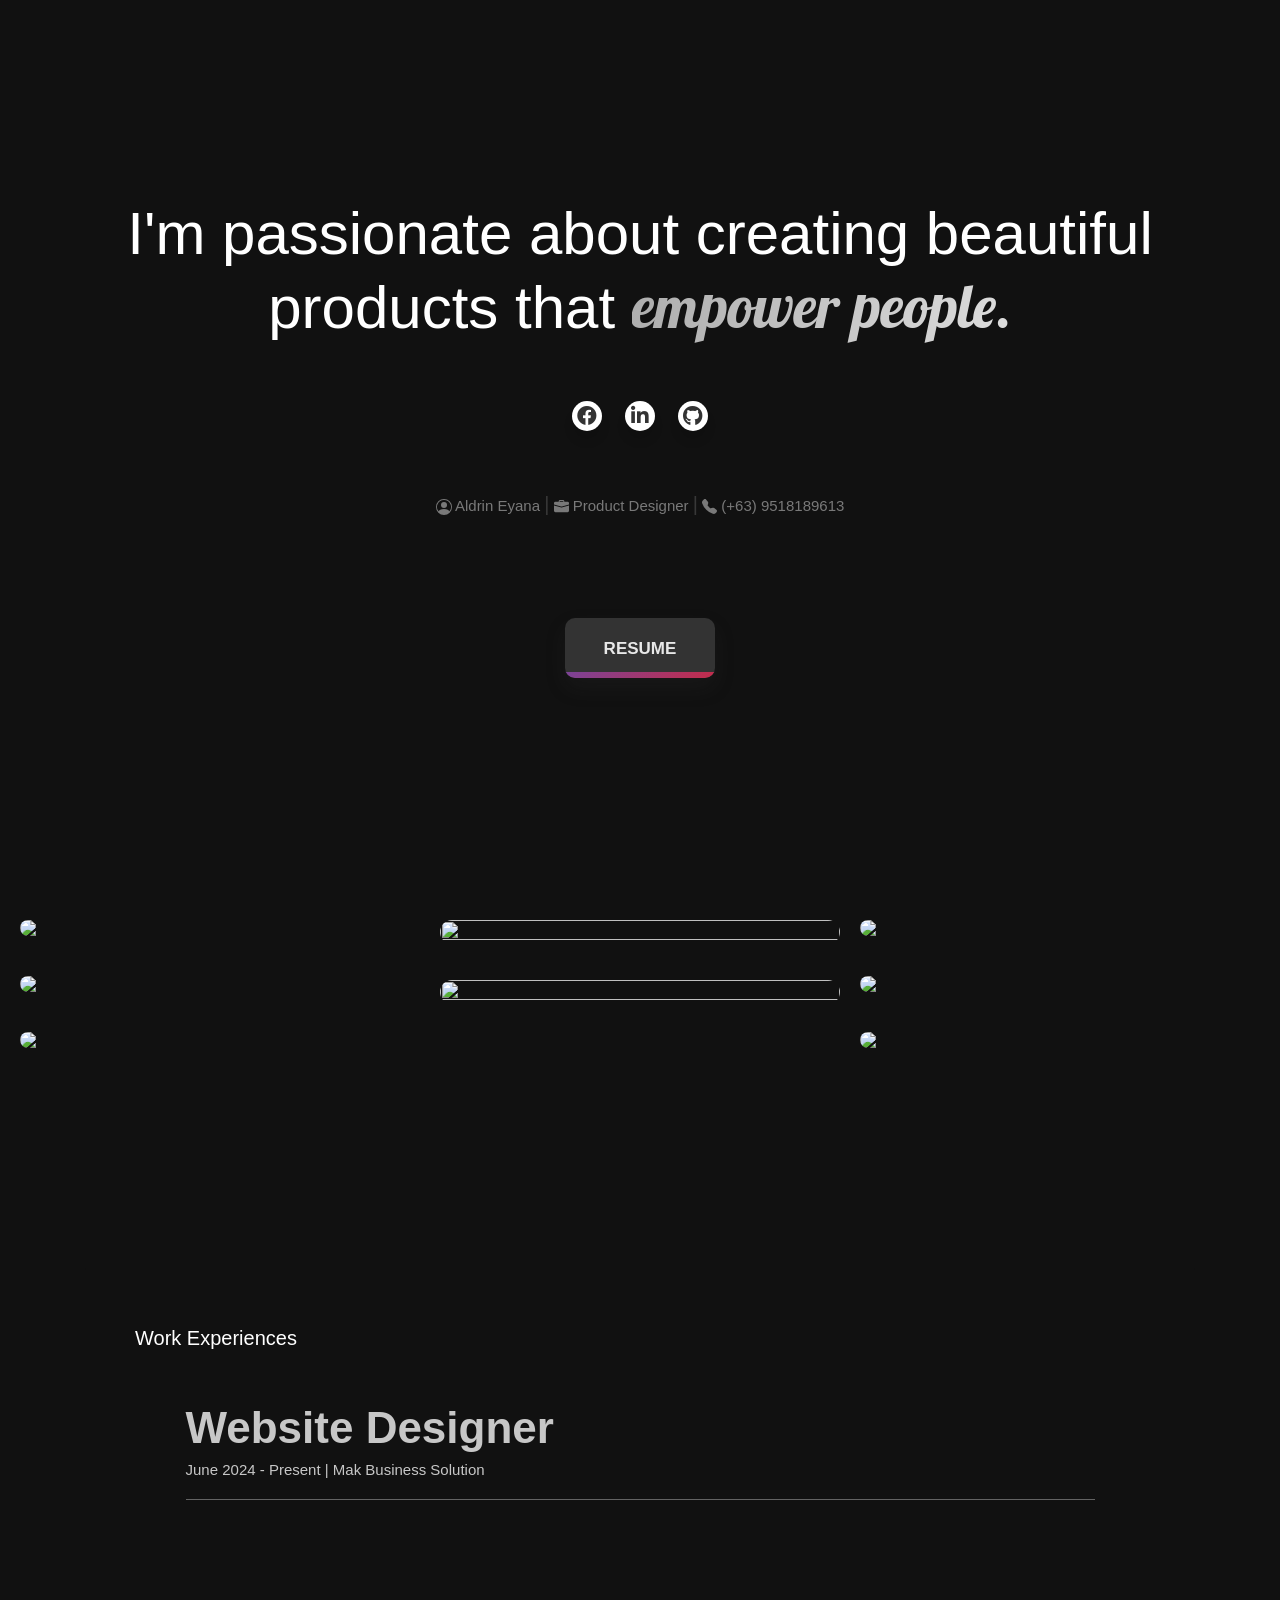
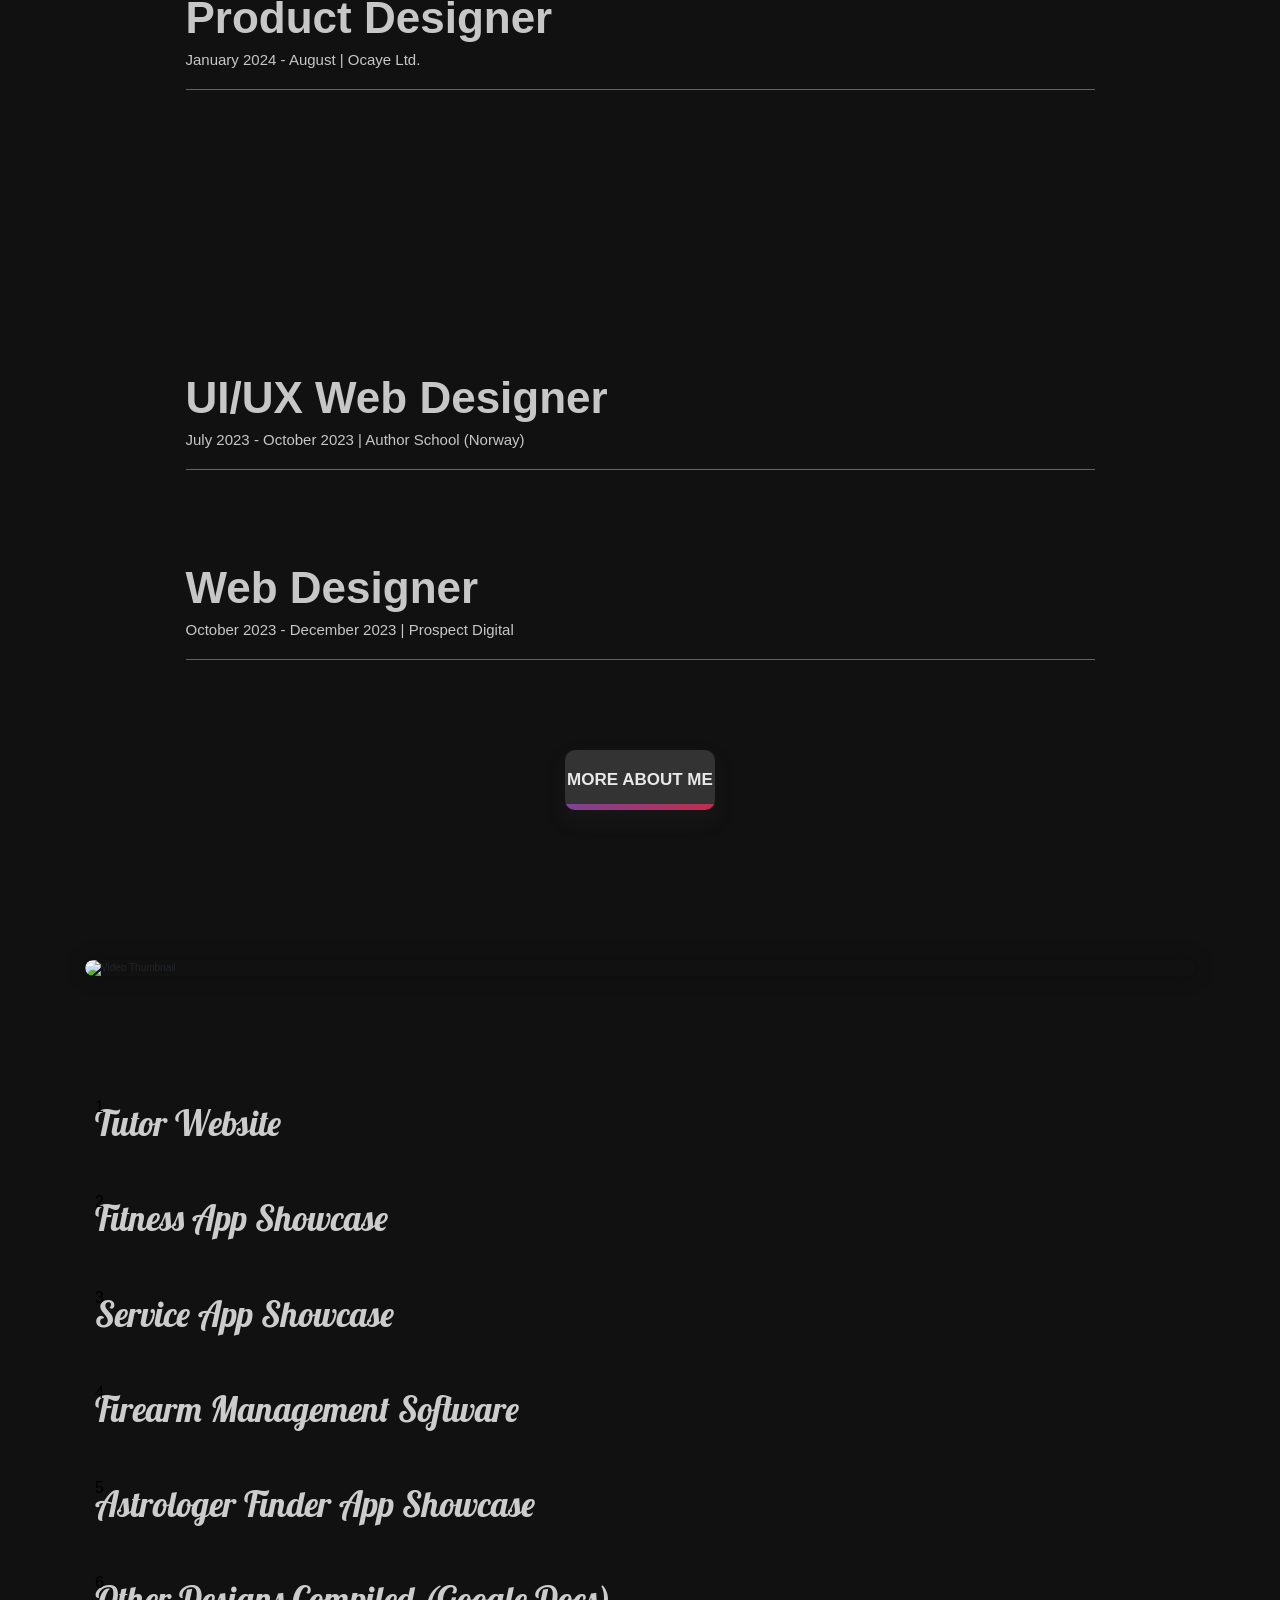
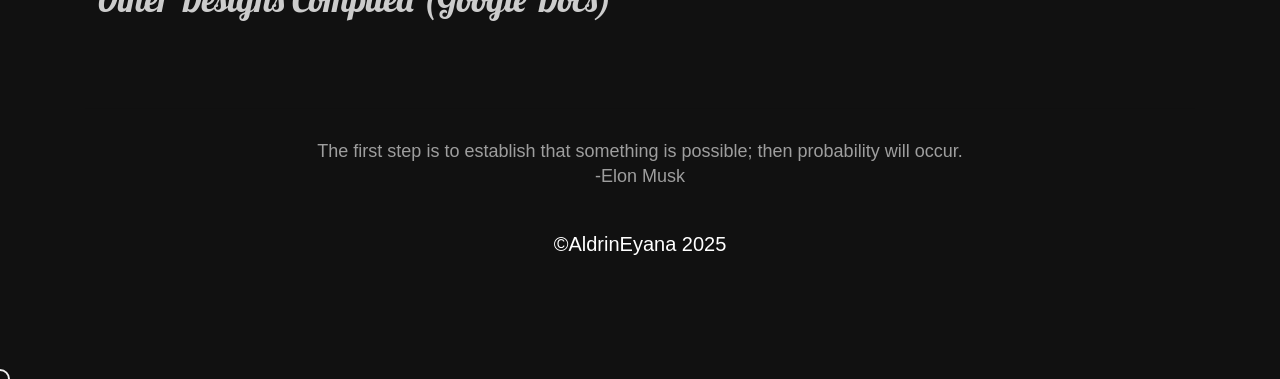
==== commit e1178a91: "Update index.html" ====
--- a/index.html
+++ b/index.html
@@ -4034,7 +4034,7 @@
                                     </a>
                                  </div>
                                  <h3 class="main-name">
-                                    @aldrineyana2024
+                                    @aldrineyana 2025
                                  </h3>
                                  <a href="https://calendly.com/aldrineyanabooking/30min?month=2024-03" target="_blank"> <button class="button book"></button></a>
                               </div>
@@ -4081,7 +4081,7 @@
                   class="text-center"
                   style="background-color: #111111"
                   >
-                  ©AldrinEyana 2024
+                  ©AldrinEyana 2025
                </div>
                <!-- Copyright -->
             </footer>
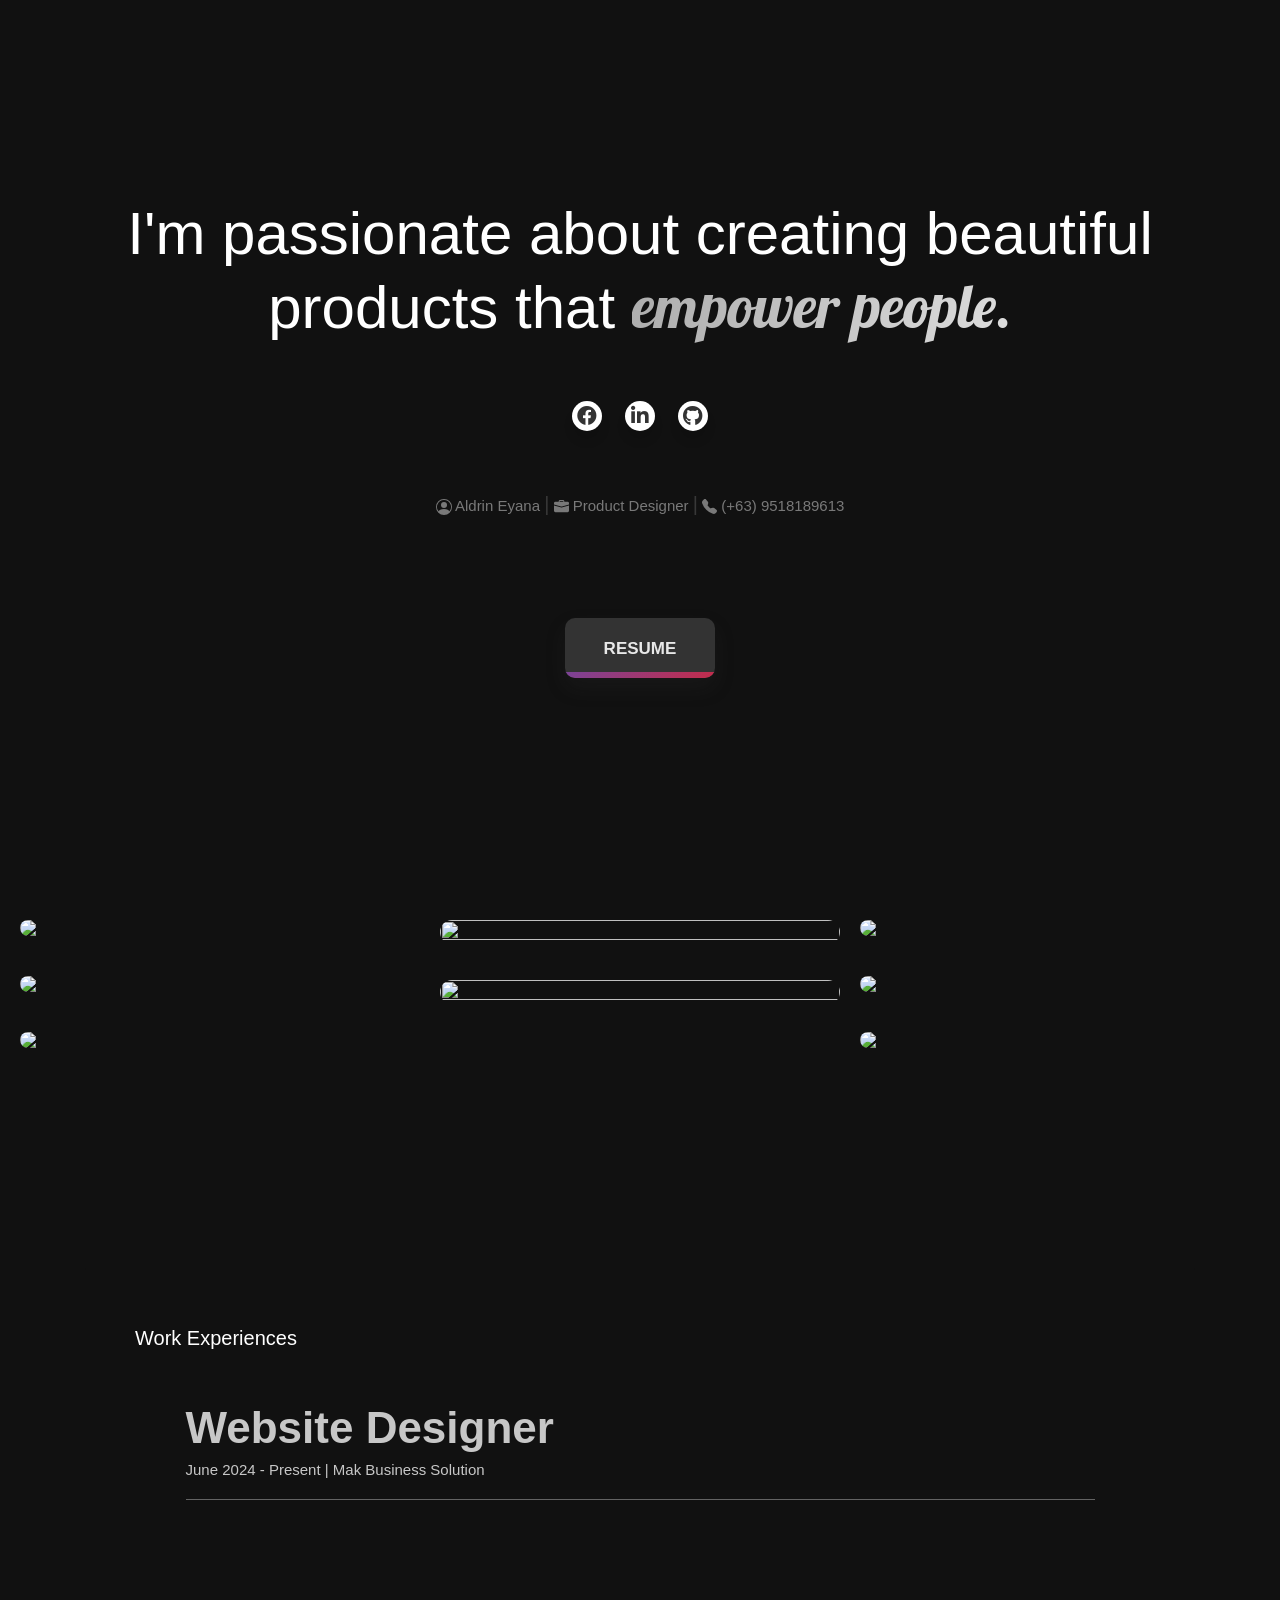
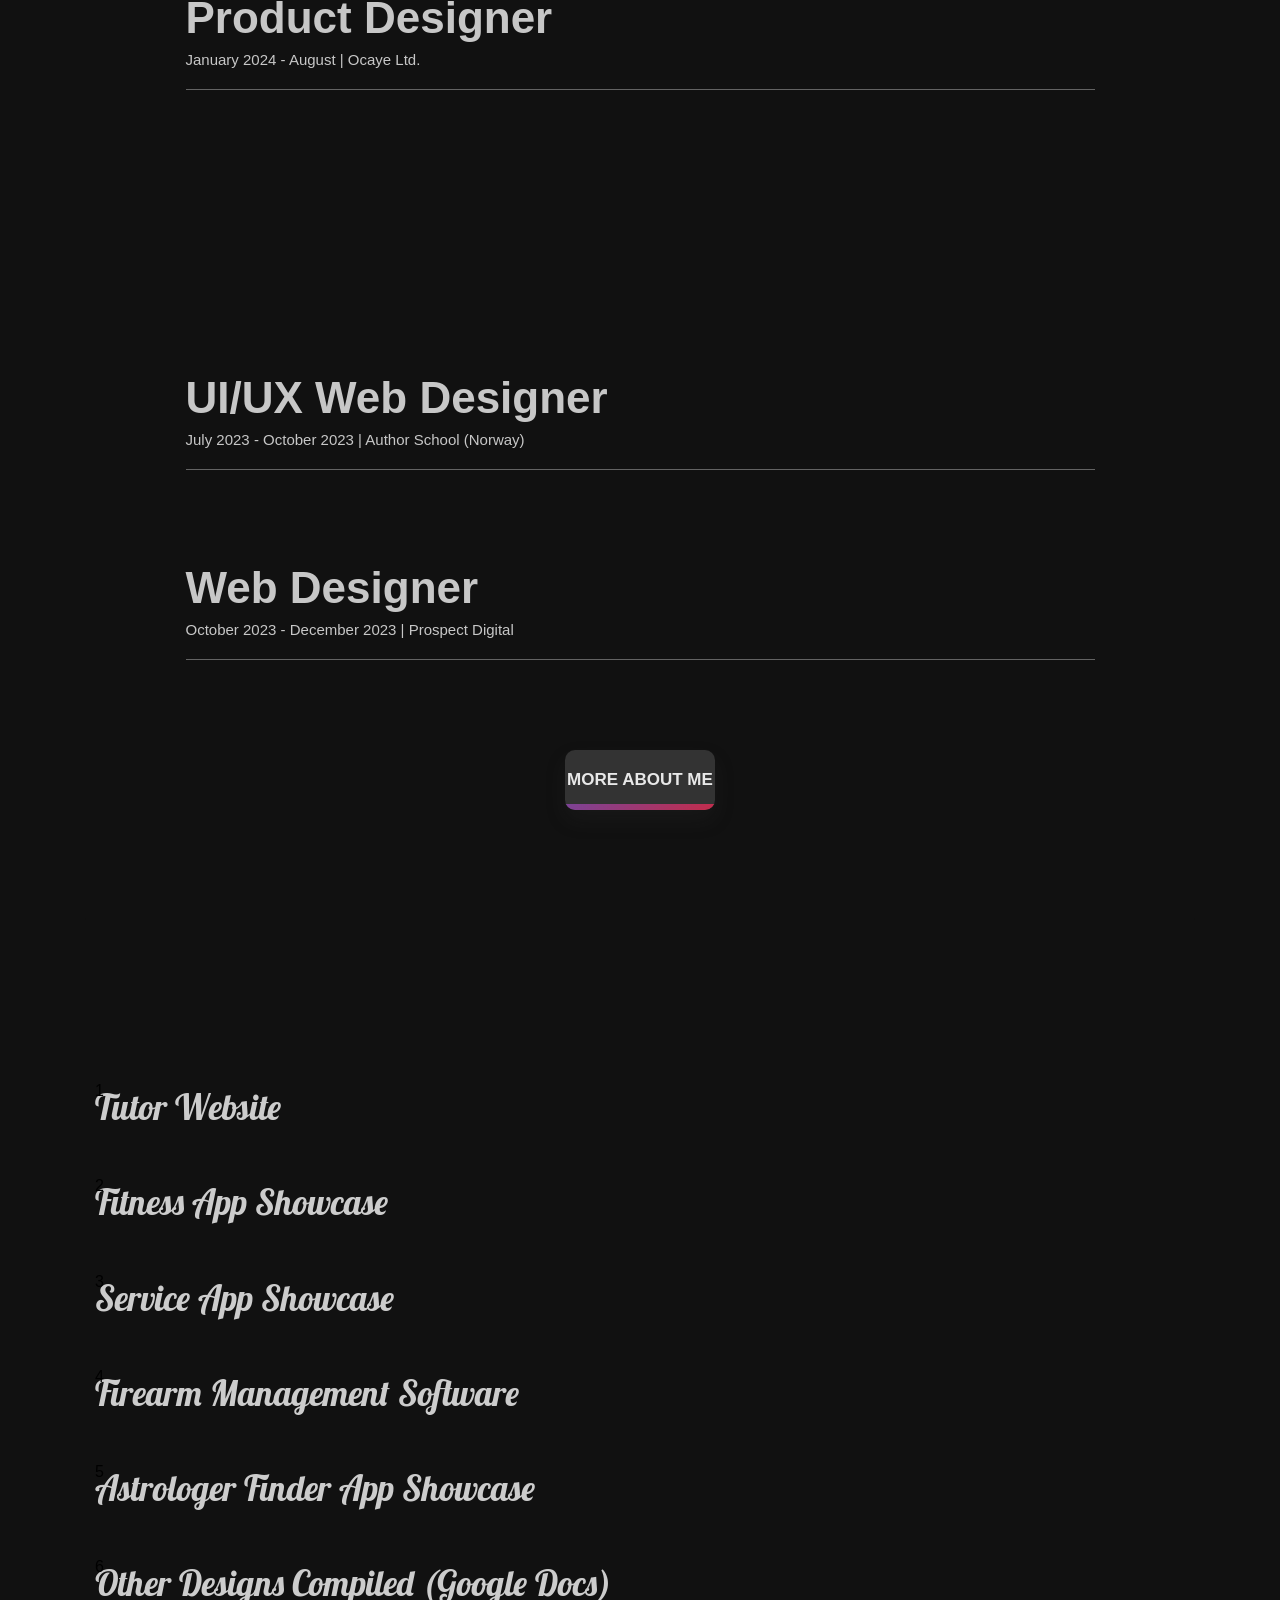
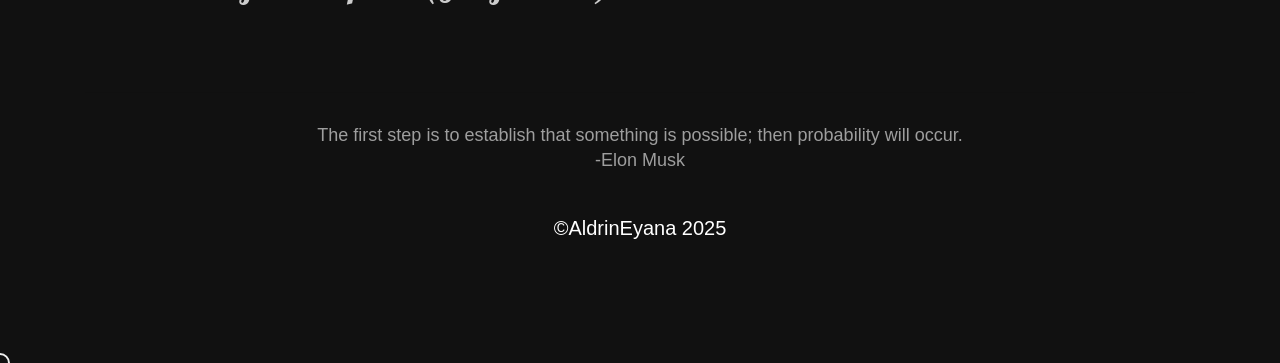
==== commit fb2626c3: "Update index.html" ====
--- a/index.html
+++ b/index.html
@@ -47,13 +47,19 @@
       <link href="https://fonts.googleapis.com/css2?family=Great+Vibes&family=Lobster&family=Pacifico&display=swap"
          rel="stylesheet" />
       <script src="assets/js/script.js"></script>
+      <noscript><a href="https://www.livechat.com/chat-with/19408054/" rel="nofollow">Chat with us</a>, powered by <a href="https://www.livechat.com/?welcome" rel="noopener nofollow" target="_blank">LiveChat</a></noscript>
        <!-- <script type="text/javascript" id="hs-script-loader" async defer src="//js-na1.hs-scripts.com/45563141.js"></script> -->
 
  <!-- Elfsight WhatsApp Chat | Untitled WhatsApp Chat -->
-<script src="https://static.elfsight.com/platform/platform.js" async></script>
+<!-- <script src="https://static.elfsight.com/platform/platform.js" async></script>
    </head>
 
-   <div class="elfsight-app-01d2ca7a-fbf4-4eee-8827-c5cc1e001b99" data-elfsight-app-lazy></div>
+   <div class="elfsight-app-01d2ca7a-fbf4-4eee-8827-c5cc1e001b99" data-elfsight-app-lazy></div> -->
+
+      <!-- Elfsight WhatsApp Chat | Untitled WhatsApp Chat -->
+<!-- Elfsight WhatsApp Chat | Untitled WhatsApp Chat -->
+<script src="https://elfsightcdn.com/platform.js" async></script>
+<!-- <div class="elfsight-app-5421ab7e-398c-4750-b735-8c08f9866ad2" data-elfsight-app-lazy></div> -->
    <body>
       <!-- Start of HubSpot Embed Code -->
       <!-- End of HubSpot Embed Code -->
@@ -144,6 +150,9 @@
 
       
       <!-- Project Section -->
+
+
+      
       <section class="project-section service has-shape" id="services" aria-label="service">
          <div class="album">
             <div class="responsive-container-block bg">
@@ -3852,17 +3861,28 @@
                   <div class=""></div>
                </div>
             </div>
+
+            
+
+     
             <div class="container-video">
+               
+<!--                
                <div class="video-wrapper">
                   <img src="https://s7.gifyu.com/images/SJ7Ft.gif" alt="Video Thumbnail"
                      class="video-thumbnail" />
-               </div>
+               </div> -->
             </div>
+
+           
+
 
 
             
             <br><br>
             <br><br><br><br>
+
+            
             <main>
                <nav class="menu ">
                   <div class="menu__item">
@@ -4083,12 +4103,30 @@
                   >
                   ©AldrinEyana 2025
                </div>
+
+               <div class="elfsight-app-01d2ca7a-fbf4-4eee-8827-c5cc1e001b99" data-elfsight-app-lazy></div>
                <!-- Copyright -->
             </footer>
             <!-- Footer -->
          </div>
          <!-- End of .container -->
       </section>
+       <!-- <section class="g3d-section">
+	<h1 class="g3d-title">GALLERY 3D</h1>
+
+	<div class="g3d-wrapper" style="--count: 10; --duration: 16s;">
+		<img class="g3d-img" src="https://images.pexels.com/photos/614117/pexels-photo-614117.jpeg" style="--i: 1;">
+		<img class="g3d-img" src="https://images.unsplash.com/photo-1505238680356-667803448bb6?q=80&w=1170&auto=format&fit=crop&ixlib=rb-4.1.0&ixid=M3wxMjA3fDB8MHxwaG90by1wYWdlfHx8fGVufDB8fHx8fA%3D%3D" style="--i: 2;">
+		<img class="g3d-img" src="https://images.pexels.com/photos/270360/pexels-photo-270360.jpeg" style="--i: 3;">
+		<img class="g3d-img" src="https://images.pexels.com/photos/6424587/pexels-photo-6424587.jpeg" style="--i: 4;">
+		<img class="g3d-img" src="https://images.pexels.com/photos/29445973/pexels-photo-29445973.jpeg" style="--i: 5;">
+		<img class="g3d-img" src="https://images.pexels.com/photos/10725897/pexels-photo-10725897.jpeg" style="--i: 6;">
+		<img class="g3d-img" src="https://images.pexels.com/photos/3888151/pexels-photo-3888151.jpeg" style="--i: 7;">
+		<img class="g3d-img" src="https://images.pexels.com/photos/34600/pexels-photo.jpg" style="--i: 8;">
+		<img class="g3d-img" src="https://images.pexels.com/photos/943096/pexels-photo-943096.jpeg" style="--i: 9;">
+		<img class="g3d-img" src="https://images.pexels.com/photos/6424589/pexels-photo-6424589.jpeg" style="--i: 10;">
+	</div>
+</section> -->
       <!-- 
          - custom js link
          -->
@@ -4107,6 +4145,7 @@
       <!-- SweetAlert JS -->
       <script src="https://cdn.jsdelivr.net/npm/sweetalert2@10.16.6/dist/sweetalert2.min.js"></script>
       <script src="https://cdn.jsdelivr.net/npm/sweetalert2@11"></script>
+      <script src="https://elfsightcdn.com/platform.js" async></script>
       <script>
          document.addEventListener("DOMContentLoaded", function () {
            var detailsElements = document.querySelectorAll("details");
@@ -4251,6 +4290,28 @@
 
     // Call reloadPage function every 1 minute (60000 milliseconds)
     setInterval(reloadPage, 300000);
+    
+    window.__lc = window.__lc || {};
+    window.__lc.license = 19408054;
+    window.__lc.integration_name = "manual_onboarding";
+    window.__lc.product_name = "livechat";
+    ;(function(n,t,c){function i(n){return e._h?e._h.apply(null,n):e._q.push(n)}var e={_q:[],_h:null,_v:"2.0",on:function(){i(["on",c.call(arguments)])},once:function(){i(["once",c.call(arguments)])},off:function(){i(["off",c.call(arguments)])},get:function(){if(!e._h)throw new Error("[LiveChatWidget] You can't use getters before load.");return i(["get",c.call(arguments)])},call:function(){i(["call",c.call(arguments)])},init:function(){var n=t.createElement("script");n.async=!0,n.type="text/javascript",n.src="https://cdn.livechatinc.com/tracking.js",t.head.appendChild(n)}};!n.__lc.asyncInit&&e.init(),n.LiveChatWidget=n.LiveChatWidget||e}(window,document,[].slice))
+
+// gallery 3d
+document.addEventListener('DOMContentLoaded', () => {
+	const images = document.querySelectorAll('.g3d-img');
+
+	images.forEach(image => {
+		const maxLeft = window.innerWidth * 0.5 / 16;
+		const left = -Math.random() * maxLeft + 'rem';
+		const maxRight = window.innerWidth * 0.5 / 16;
+		const right = -Math.random() * maxRight + 'rem';
+
+		image.style.setProperty('--left', left);
+		image.style.setProperty('--right', right);
+	});
+});
+
       </script>
    </body>
 </html>
